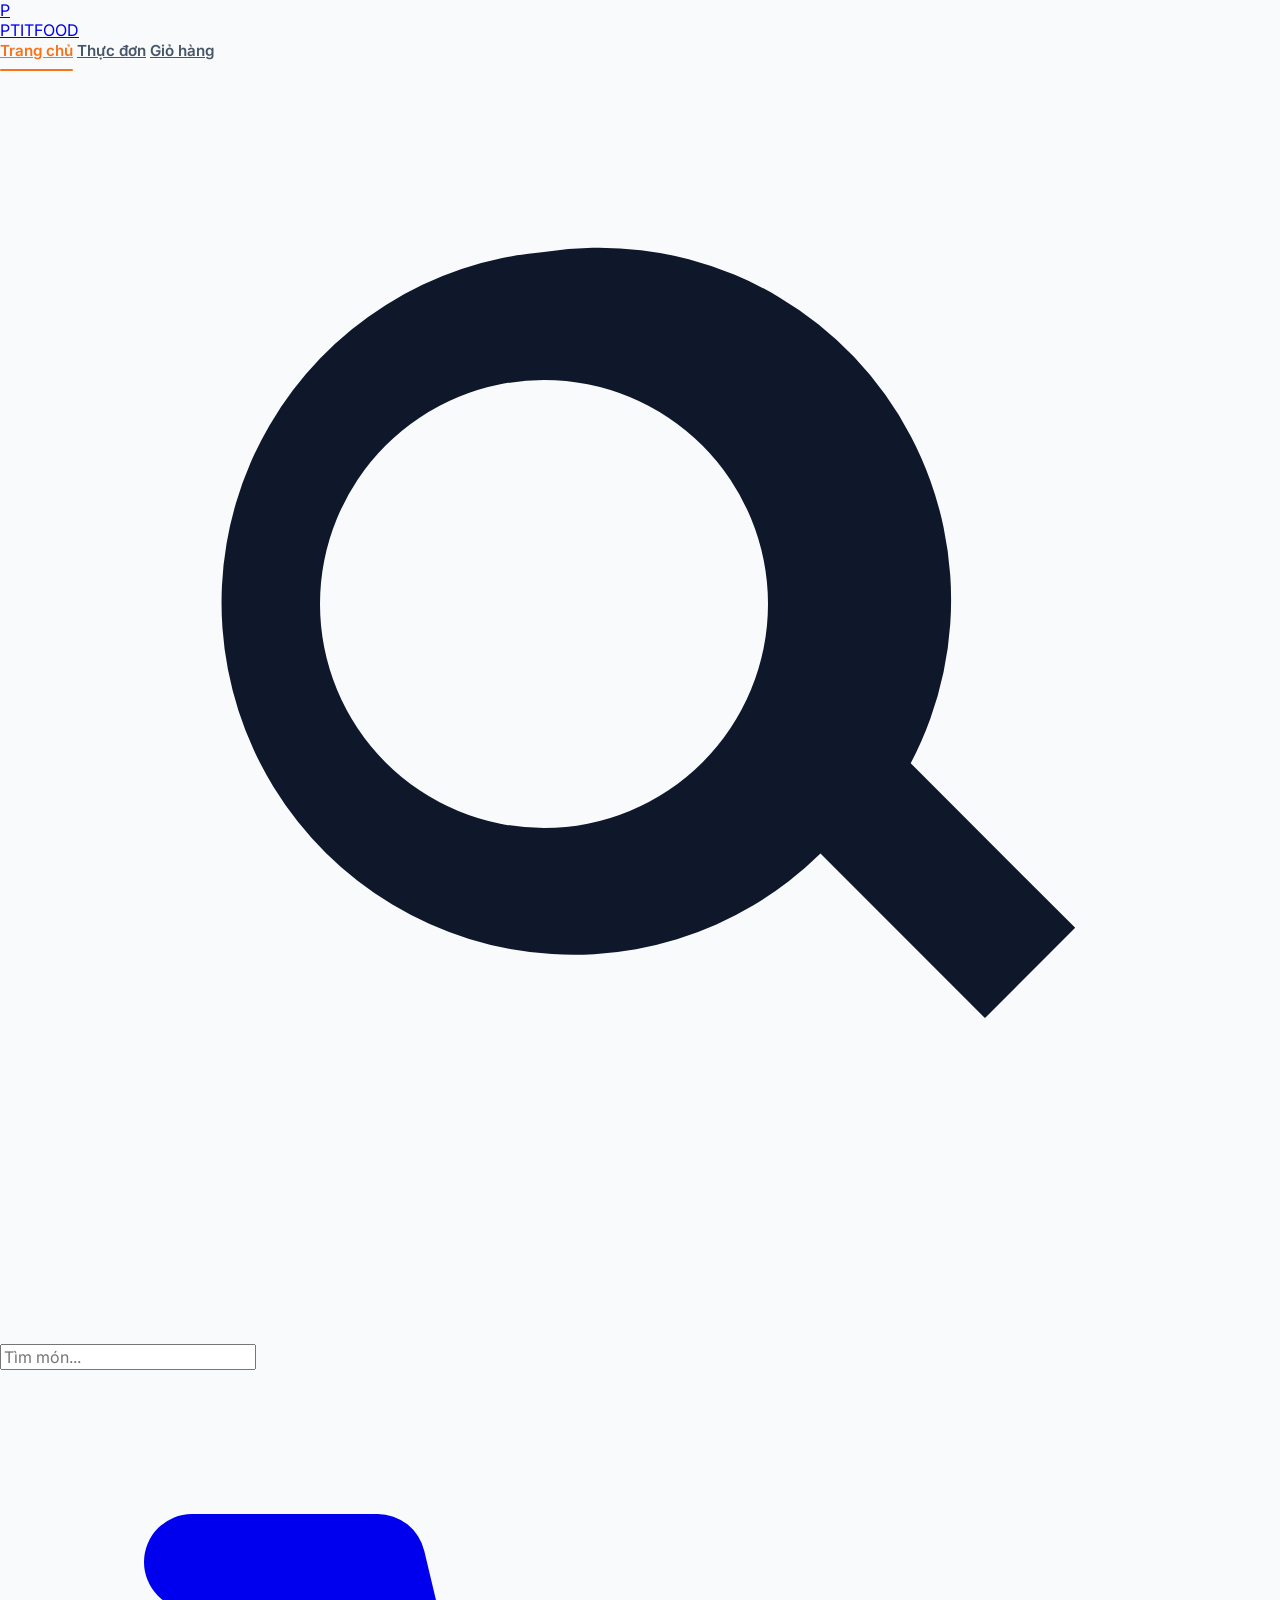
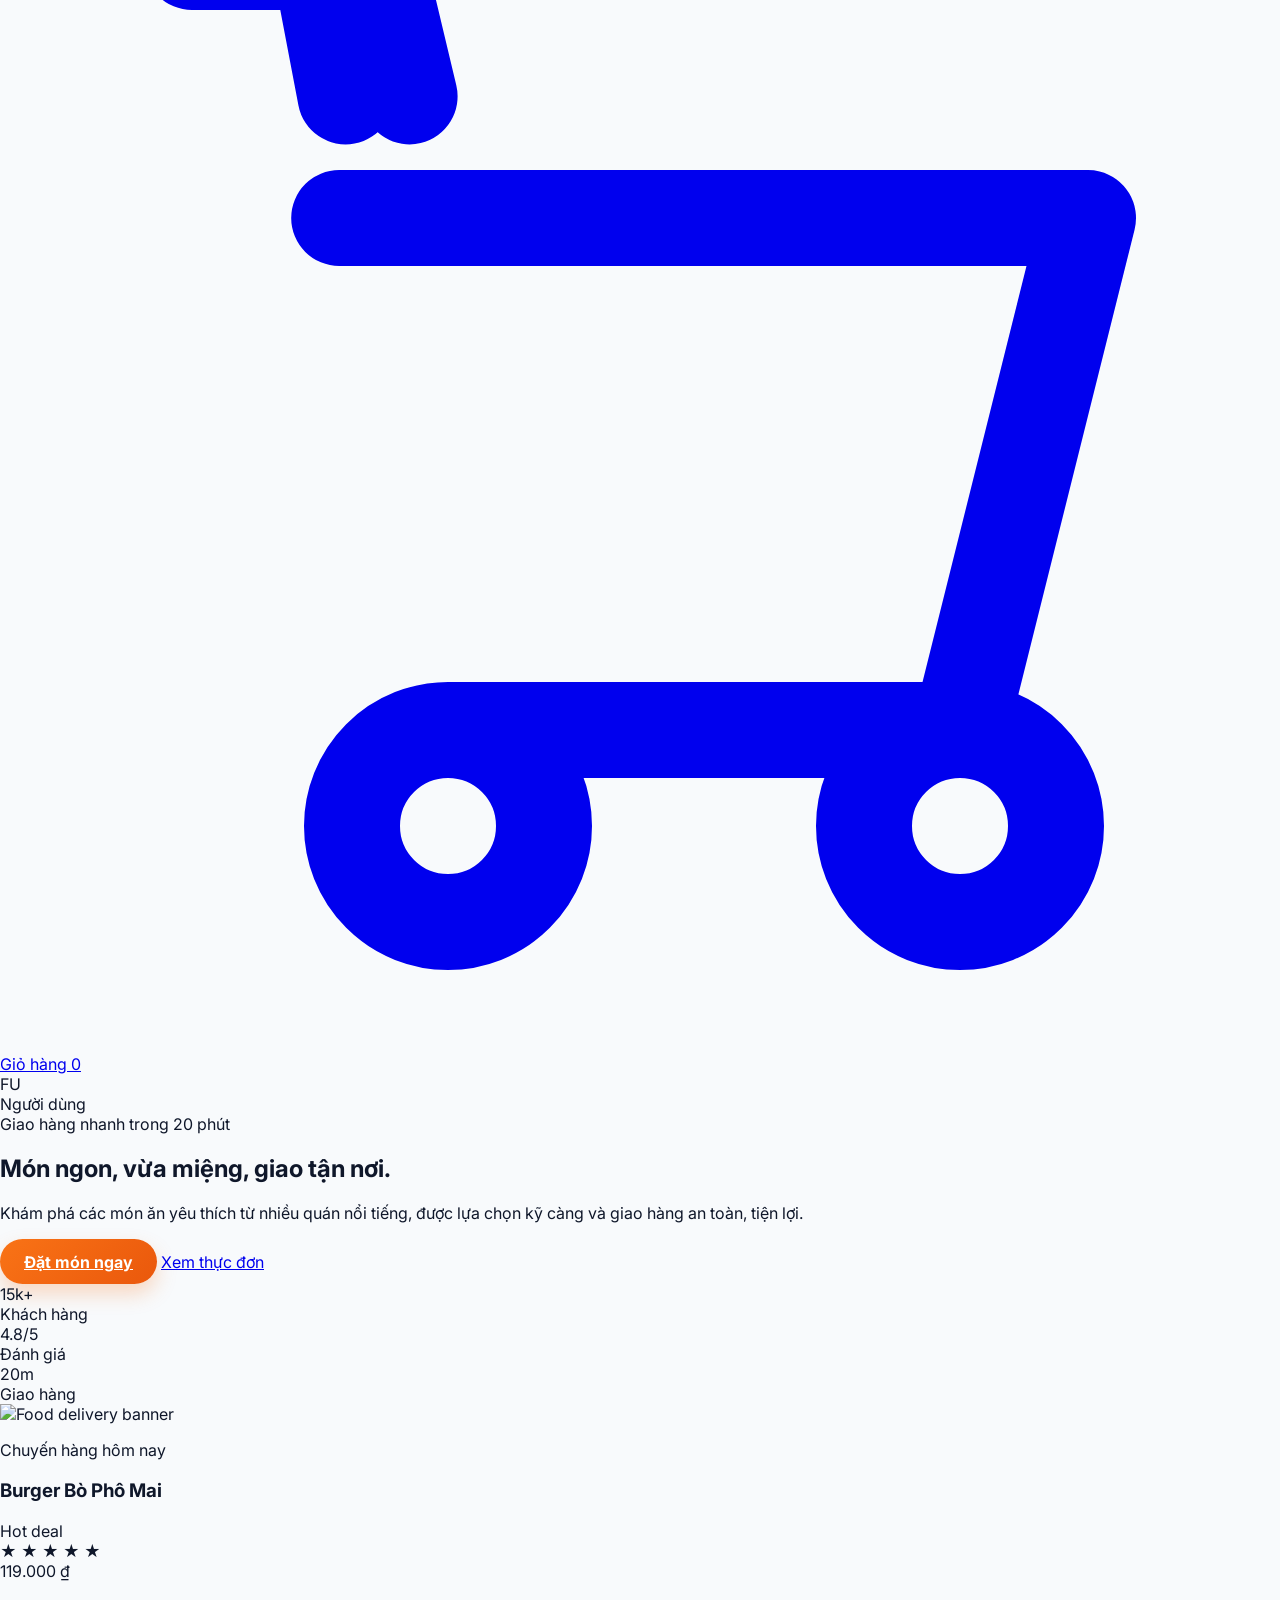
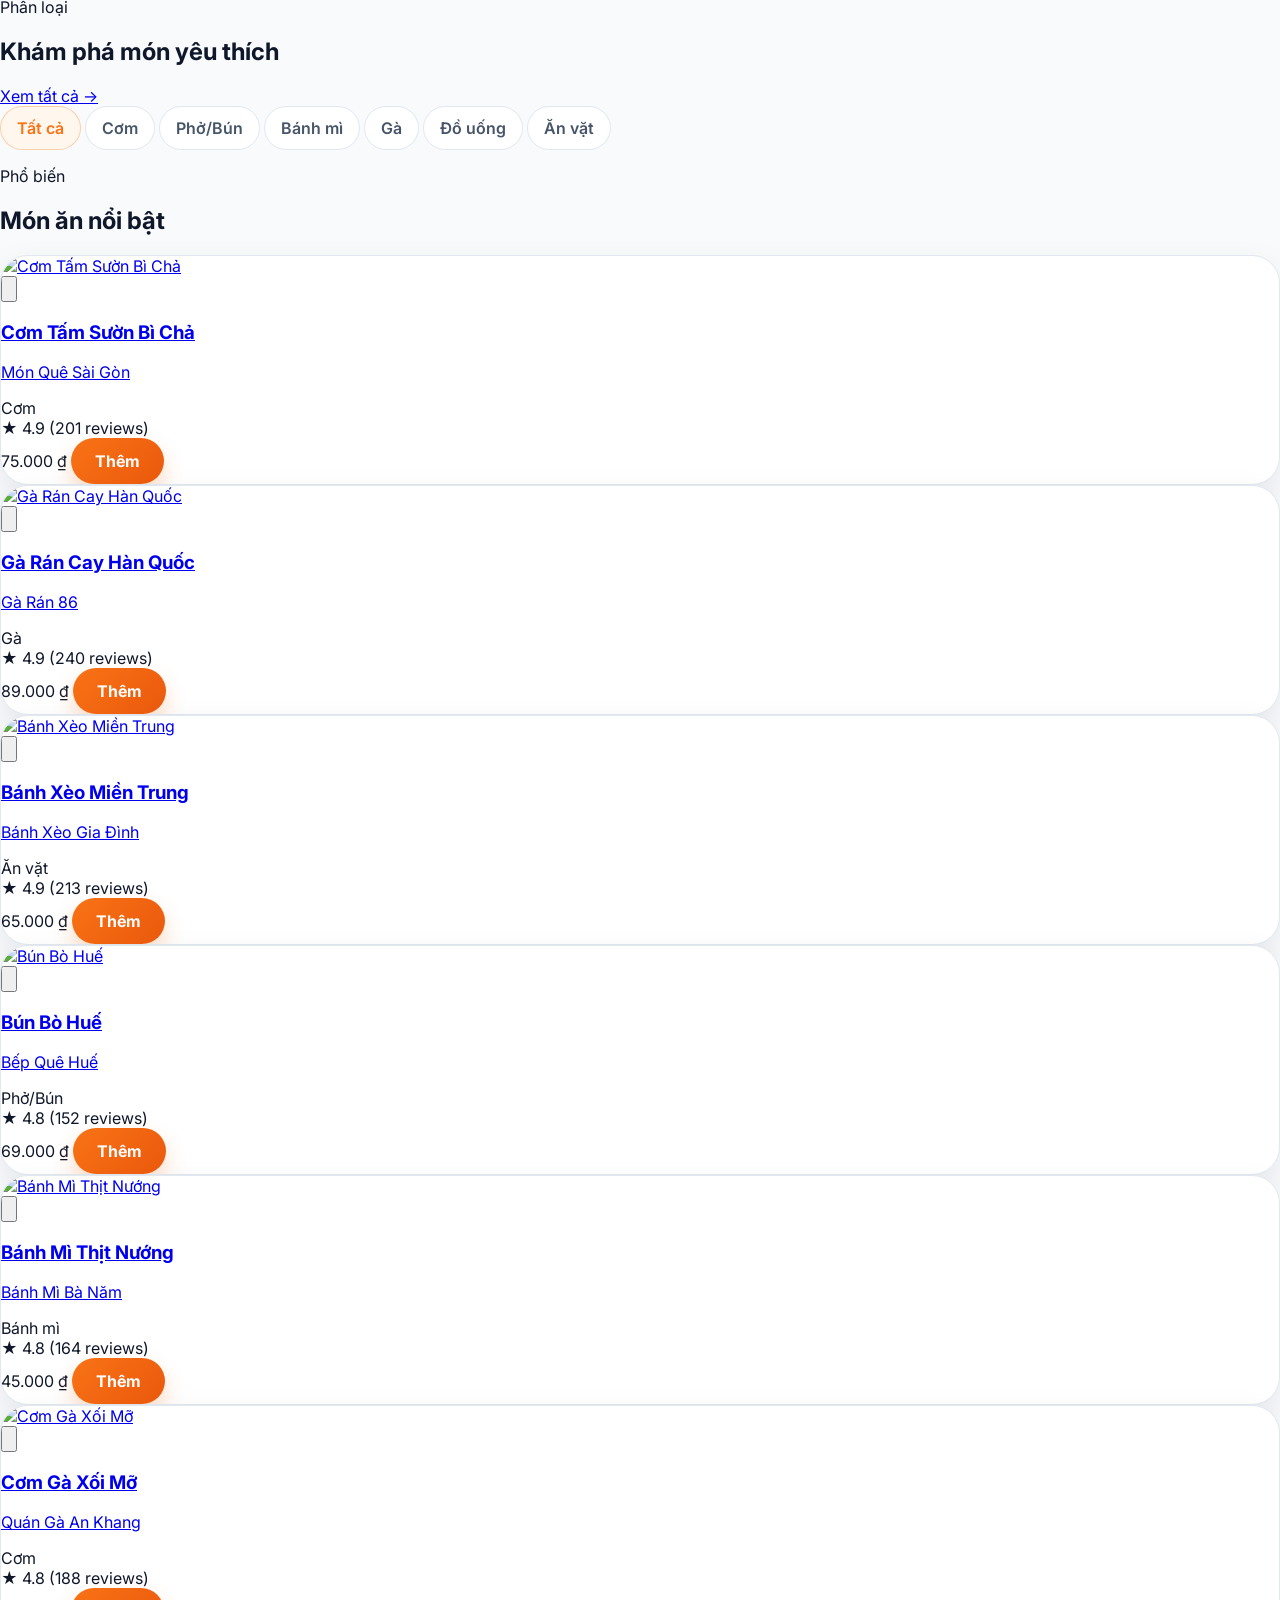
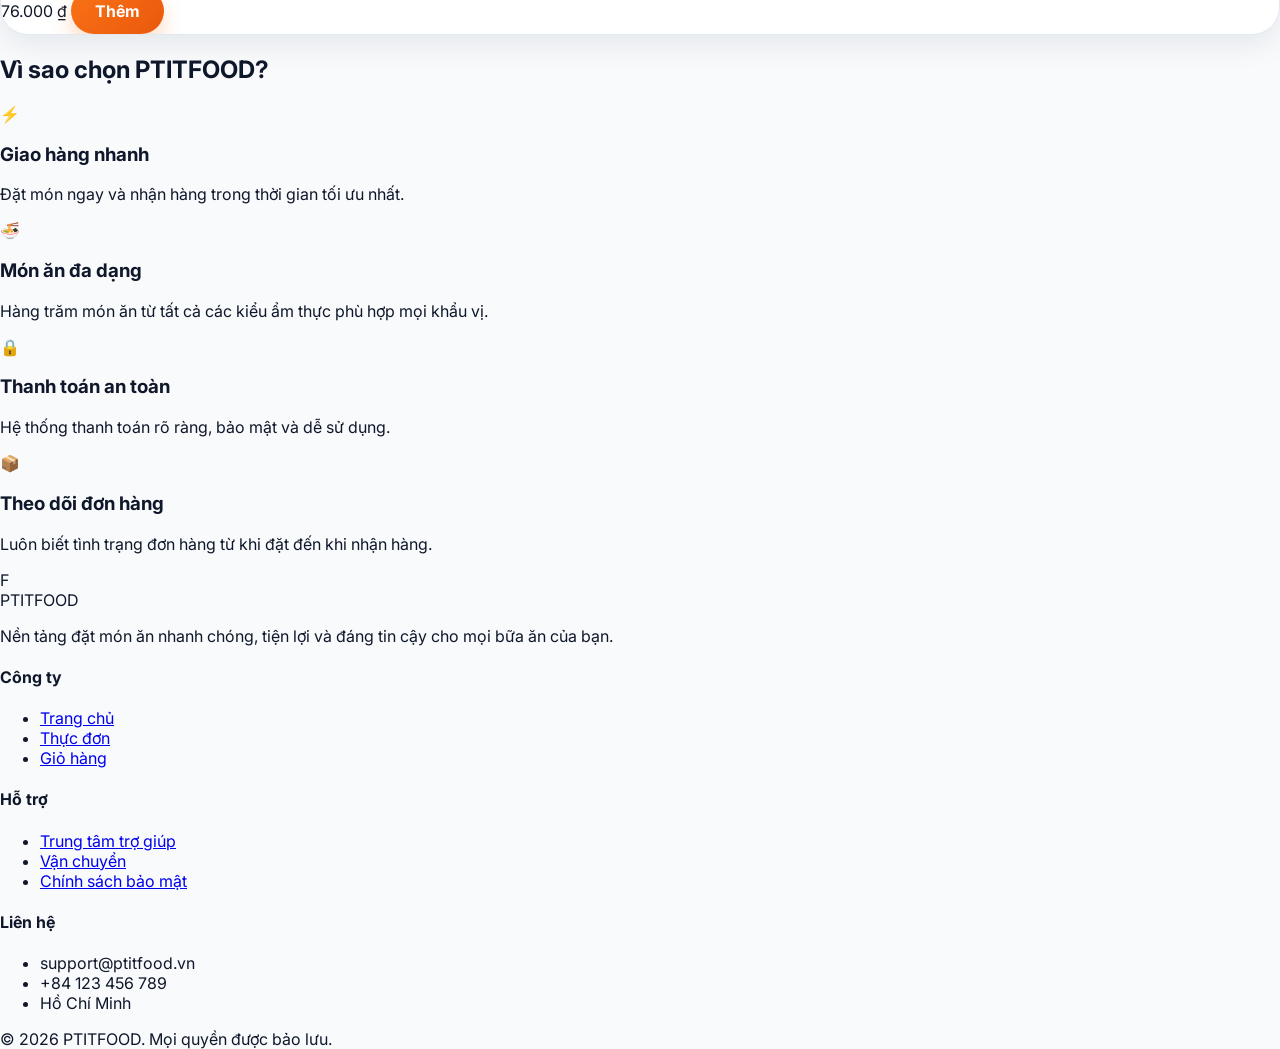
==== index.html @ 783faf96 "first commit" ====
<!DOCTYPE html>
<html lang="vi">

<head>
    <meta charset="UTF-8" />
    <meta name="viewport" content="width=device-width, initial-scale=1.0" />
    <title>PTITFOOD | Trang chủ</title>
    <script src="https://cdn.tailwindcss.com"></script>
    <script>
        tailwind.config = {
            theme: {
                extend: {
                    colors: {
                        primary: '#f97316',
                        '.primary': '#f97316'
                    },
                    boxShadow: {
                        soft: '0 10px 30px rgba(15, 23, 42, 0.08)'
                    }
                }
            }
        };
    </script>
    <link rel="preconnect" href="https://fonts.googleapis.com" />
    <link rel="preconnect" href="https://fonts.gstatic.com" crossorigin />
    <link href="https://fonts.googleapis.com/css2?family=Inter:wght@400;500;600;700;800&display=swap"
        rel="stylesheet" />
    <link rel="stylesheet" href="css/style.css" />
</head>

<body class="bg-slate-50 text-slate-800">
    <header class="sticky top-0 z-40 border-b border-slate-200/80 bg-white/90 backdrop-blur-xl">
        <div class="mx-auto flex max-w-7xl items-center justify-between gap-4 px-4 py-4 sm:px-6 lg:px-8">
            <a href="index.html" class="flex items-center gap-3">
                <div
                    class="flex h-10 w-10 items-center justify-center rounded-2xl bg-gradient-to-br from-orange-500 to-red-500 text-lg font-bold text-white shadow-soft">
                    P</div>
                <div>
                    <div class="text-xl font-extrabold tracking-tight text-slate-900">PTITFOOD</div>
                </div>
            </a>

            <nav class="hidden items-center gap-6 md:flex">
                <a href="index.html" class="nav-link active" data-nav="home">Trang chủ</a>
                <a href="products.html" class="nav-link" data-nav="products">Thực đơn</a>
                <a href="cart.html" class="nav-link" data-nav="cart">Giỏ hàng</a>
            </nav>

            <div class="flex items-center gap-3">
                <form id="headerSearchForm"
                    class="hidden items-center gap-2 rounded-full border border-slate-200 bg-slate-50 px-3 py-2 md:flex">
                    <svg xmlns="http://www.w3.org/2000/svg" class="h-4 w-4 text-slate-400" viewBox="0 0 20 20"
                        fill="currentColor">
                        <path fill-rule="evenodd"
                            d="M8.5 3a5.5 5.5 0 104.32 9.4l2.57 2.57 1.41-1.41-2.57-2.57A5.5 5.5 0 008.5 3zm0 2a3.5 3.5 0 110 7 3.5 3.5 0 010-7z"
                            clip-rule="evenodd" />
                    </svg>
                    <input type="text" placeholder="Tìm món..."
                        class="w-32 bg-transparent text-sm text-slate-700 outline-none placeholder:text-slate-400"
                        aria-label="Tìm món ăn" />
                </form>

                <a href="cart.html"
                    class="relative inline-flex items-center gap-2 rounded-full bg-slate-900 px-3 py-2 text-sm font-medium text-white transition hover:bg-slate-800">
                    <svg xmlns="http://www.w3.org/2000/svg" class="h-4 w-4" viewBox="0 0 20 20" fill="currentColor">
                        <path
                            d="M3 3h2l.4 2.1M7 15h8l2-8H5.3M7 15a1.5 1.5 0 110 3 1.5 1.5 0 010-3zm8 0a1.5 1.5 0 110 3 1.5 1.5 0 010-3zM6.4 5.1L5.9 3H3"
                            stroke="currentColor" stroke-width="1.5" stroke-linecap="round" stroke-linejoin="round"
                            fill="none" />
                    </svg>
                    <span>Giỏ hàng</span>
                    <span data-cart-count
                        class="hidden min-h-5 min-w-5 rounded-full bg-orange-500 px-1 text-center text-xs font-semibold text-white">0</span>
                </a>

                <div class="flex items-center gap-2 rounded-full border border-slate-200 bg-slate-50 px-2 py-1.5">
                    <div
                        class="flex h-9 w-9 items-center justify-center rounded-full bg-gradient-to-br from-slate-200 to-slate-300 text-sm font-bold text-slate-700">
                        FU</div>
                    <span class="hidden text-sm font-medium text-slate-700 sm:inline">Người dùng</span>
                </div>
            </div>
        </div>
    </header>

    <main>
        <section class="mx-auto max-w-7xl px-4 py-8 sm:px-6 lg:px-8 lg:py-12">
            <div class="grid items-center gap-8 lg:grid-cols-[1.1fr_0.9fr]">
                <div class="space-y-6">
                    <div
                        class="inline-flex items-center gap-2 rounded-full bg-orange-50 px-3 py-1.5 text-sm font-medium text-orange-600">
                        <span class="h-2 w-2 rounded-full bg-orange-500"></span>
                        Giao hàng nhanh trong 20 phút
                    </div>
                    <div>
                        <h1
                            class="max-w-xl text-4xl font-extrabold tracking-tight text-slate-900 sm:text-5xl lg:text-6xl">
                            Món ngon, <span class="text-orange-500">vừa miệng</span>, giao tận nơi.
                        </h1>
                    </div>
                    <p class="max-w-lg text-lg text-slate-600">
                        Khám phá các món ăn yêu thích từ nhiều quán nổi tiếng, được lựa chọn kỹ càng và giao hàng an
                        toàn, tiện lợi.
                    </p>
                    <div class="flex flex-wrap items-center gap-4">
                        <a href="products.html" class="primary-button">Đặt món ngay</a>
                        <a href="products.html"
                            class="inline-flex items-center gap-2 rounded-full border border-slate-200 bg-white px-6 py-3 text-sm font-semibold text-slate-700 shadow-sm transition hover:border-slate-300 hover:bg-slate-50">
                            Xem thực đơn
                        </a>
                    </div>
                    <div class="flex flex-wrap items-center gap-8 pt-2 text-sm text-slate-500">
                        <div>
                            <div class="text-2xl font-bold text-slate-900">15k+</div>
                            <div>Khách hàng</div>
                        </div>
                        <div>
                            <div class="text-2xl font-bold text-slate-900">4.8/5</div>
                            <div>Đánh giá</div>
                        </div>
                        <div>
                            <div class="text-2xl font-bold text-slate-900">20m</div>
                            <div>Giao hàng</div>
                        </div>
                    </div>
                </div>

                <div class="relative">
                    <div class="absolute -left-6 top-10 h-32 w-32 rounded-full bg-orange-200 blur-3xl"></div>
                    <div class="absolute -right-8 bottom-5 h-32 w-32 rounded-full bg-amber-200 blur-3xl"></div>
                    <div
                        class="relative overflow-hidden rounded-[32px] border border-slate-200 bg-white p-4 shadow-soft">
                        <img src="https://images.unsplash.com/photo-1544025162-d76694265947?auto=format&fit=crop&w=1200&q=80"
                            alt="Food delivery banner" class="h-[520px] w-full rounded-[28px] object-cover" />
                        <div
                            class="absolute bottom-10 left-10 right-10 rounded-3xl bg-white/95 p-4 shadow-xl backdrop-blur-sm">
                            <div class="flex items-center justify-between gap-3">
                                <div>
                                    <p class="text-sm text-slate-500">Chuyến hàng hôm nay</p>
                                    <h3 class="text-xl font-bold text-slate-900">Burger Bò Phô Mai</h3>
                                </div>
                                <span
                                    class="rounded-full bg-orange-100 px-2 py-1 text-xs font-semibold text-orange-600">Hot
                                    deal</span>
                            </div>
                            <div class="mt-3 flex items-center justify-between">
                                <div class="flex items-center gap-1 text-yellow-400">★ ★ ★ ★ ★</div>
                                <span class="text-lg font-bold text-slate-900">119.000 ₫</span>
                            </div>
                        </div>
                    </div>
                </div>
            </div>
        </section>

        <section class="mx-auto max-w-7xl px-4 py-8 sm:px-6 lg:px-8">
            <div class="mb-6 flex items-center justify-between gap-4">
                <div>
                    <p class="text-sm font-medium uppercase tracking-[0.2em] text-orange-500">Phân loại</p>
                    <h2 class="mt-2 text-3xl font-bold text-slate-900">Khám phá món yêu thích</h2>
                </div>
                <a href="products.html" class="text-sm font-semibold text-orange-600">Xem tất cả →</a>
            </div>
            <div id="categoryTabs" class="flex flex-wrap gap-3"></div>
        </section>

        <section class="mx-auto max-w-7xl px-4 py-8 sm:px-6 lg:px-8">
            <div class="mb-6 flex items-center justify-between gap-4">
                <div>
                    <p class="text-sm font-medium uppercase tracking-[0.2em] text-orange-500">Phổ biến</p>
                    <h2 class="mt-2 text-3xl font-bold text-slate-900">Món ăn nổi bật</h2>
                </div>
            </div>
            <div id="featuredProducts" class="grid gap-6 sm:grid-cols-2 xl:grid-cols-3"></div>
        </section>

        <section class="mx-auto max-w-7xl px-4 py-12 sm:px-6 lg:px-8">
            <h2 class="mb-8 text-center text-3xl font-bold text-slate-900">Vì sao chọn PTITFOOD?</h2>
            <div class="grid gap-6 md:grid-cols-2 xl:grid-cols-4">
                <div class="rounded-3xl bg-white p-6 shadow-soft">
                    <div class="mb-4 flex h-12 w-12 items-center justify-center rounded-2xl bg-orange-50 text-2xl">⚡
                    </div>
                    <h3 class="text-xl font-semibold text-slate-900">Giao hàng nhanh</h3>
                    <p class="mt-3 text-slate-600">Đặt món ngay và nhận hàng trong thời gian tối ưu nhất.</p>
                </div>
                <div class="rounded-3xl bg-white p-6 shadow-soft">
                    <div class="mb-4 flex h-12 w-12 items-center justify-center rounded-2xl bg-orange-50 text-2xl">🍜
                    </div>
                    <h3 class="text-xl font-semibold text-slate-900">Món ăn đa dạng</h3>
                    <p class="mt-3 text-slate-600">Hàng trăm món ăn từ tất cả các kiểu ẩm thực phù hợp mọi khẩu vị.</p>
                </div>
                <div class="rounded-3xl bg-white p-6 shadow-soft">
                    <div class="mb-4 flex h-12 w-12 items-center justify-center rounded-2xl bg-orange-50 text-2xl">🔒
                    </div>
                    <h3 class="text-xl font-semibold text-slate-900">Thanh toán an toàn</h3>
                    <p class="mt-3 text-slate-600">Hệ thống thanh toán rõ ràng, bảo mật và dễ sử dụng.</p>
                </div>
                <div class="rounded-3xl bg-white p-6 shadow-soft">
                    <div class="mb-4 flex h-12 w-12 items-center justify-center rounded-2xl bg-orange-50 text-2xl">📦
                    </div>
                    <h3 class="text-xl font-semibold text-slate-900">Theo dõi đơn hàng</h3>
                    <p class="mt-3 text-slate-600">Luôn biết tình trạng đơn hàng từ khi đặt đến khi nhận hàng.</p>
                </div>
            </div>
        </section>
    </main>

    <footer class="bg-slate-900 text-slate-300">
        <div class="mx-auto grid max-w-7xl gap-10 px-4 py-12 sm:px-6 lg:grid-cols-4 lg:px-8">
            <div>
                <div class="mb-4 flex items-center gap-3">
                    <div
                        class="flex h-10 w-10 items-center justify-center rounded-2xl bg-gradient-to-br from-orange-500 to-red-500 font-bold text-white">
                        F</div>
                    <div class="text-xl font-extrabold text-white">PTITFOOD</div>
                </div>
                <p class="text-sm leading-6 text-slate-400">
                    Nền tảng đặt món ăn nhanh chóng, tiện lợi và đáng tin cậy cho mọi bữa ăn của bạn.
                </p>
            </div>
            <div>
                <h4 class="mb-4 text-lg font-semibold text-white">Công ty</h4>
                <ul class="space-y-2 text-sm">
                    <li><a href="index.html" class="hover:text-white">Trang chủ</a></li>
                    <li><a href="products.html" class="hover:text-white">Thực đơn</a></li>
                    <li><a href="cart.html" class="hover:text-white">Giỏ hàng</a></li>
                </ul>
            </div>
            <div>
                <h4 class="mb-4 text-lg font-semibold text-white">Hỗ trợ</h4>
                <ul class="space-y-2 text-sm">
                    <li><a href="#" class="hover:text-white">Trung tâm trợ giúp</a></li>
                    <li><a href="#" class="hover:text-white">Vận chuyển</a></li>
                    <li><a href="#" class="hover:text-white">Chính sách bảo mật</a></li>
                </ul>
            </div>
            <div>
                <h4 class="mb-4 text-lg font-semibold text-white">Liên hệ</h4>
                <ul class="space-y-2 text-sm">
                    <li>support@ptitfood.vn</li>
                    <li>+84 123 456 789</li>
                    <li>Hồ Chí Minh</li>
                </ul>
            </div>
        </div>
        <div class="border-t border-slate-800 py-4 text-center text-sm text-slate-400">
            © 2026 PTITFOOD. Mọi quyền được bảo lưu.
        </div>
    </footer>

    <script type="module" src="js/home.js"></script>
</body>

</html>
---- css/style.css ----
:root {
    --bg: #f8fafc;
    --card: #ffffff;
    --text: #0f172a;
    --muted: #64748b;
    --border: #e2e8f0;
    --primary: #f97316;
    --primary-dark: #ea580c;
    --success: #16a34a;
    --error: #ef4444;
    --shadow-soft: 0 10px 30px rgba(15, 23, 42, 0.08);
}

* {
    box-sizing: border-box;
}

html {
    scroll-behavior: smooth;
}

body {
    margin: 0;
    font-family: 'Inter', sans-serif;
    background: var(--bg);
    color: var(--text);
}

img {
    max-width: 100%;
    display: block;
}

button,
input,
textarea,
select {
    font: inherit;
}

button {
    cursor: pointer;
}

.nav-link {
    position: relative;
    font-size: 0.95rem;
    font-weight: 600;
    color: #475569;
    transition: color 0.2s ease;
}

.nav-link:hover,
.nav-link.active {
    color: var(--primary);
}

.nav-link.active::after {
    content: '';
    position: absolute;
    left: 0;
    right: 0;
    bottom: -0.7rem;
    height: 2px;
    border-radius: 999px;
    background: var(--primary);
}

.primary-button {
    display: inline-flex;
    align-items: center;
    justify-content: center;
    gap: 0.5rem;
    border: none;
    border-radius: 999px;
    background: linear-gradient(135deg, var(--primary) 0%, var(--primary-dark) 100%);
    color: #fff;
    font-weight: 700;
    padding: 0.8rem 1.5rem;
    box-shadow: 0 10px 20px rgba(249, 115, 22, 0.25);
    transition: transform 0.2s ease, box-shadow 0.2s ease;
}

.primary-button:hover {
    transform: translateY(-1px);
    box-shadow: 0 14px 24px rgba(249, 115, 22, 0.3);
}

.food-card {
    overflow: hidden;
    border-radius: 1.75rem;
    border: 1px solid var(--border);
    background: var(--card);
    box-shadow: var(--shadow-soft);
    transition: transform 0.2s ease, box-shadow 0.2s ease;
}

.food-card:hover {
    transform: translateY(-4px);
    box-shadow: 0 18px 30px rgba(15, 23, 42, 0.08);
}

.category-tab {
    border: 1px solid var(--border);
    border-radius: 999px;
    background: #fff;
    color: #475569;
    padding: 0.7rem 1rem;
    font-weight: 600;
    transition: all 0.2s ease;
}

.category-tab:hover,
.category-tab.active {
    border-color: rgba(249, 115, 22, 0.3);
    background: #fff7ed;
    color: var(--primary);
}

.quantity-button {
    display: inline-flex;
    height: 2rem;
    width: 2rem;
    align-items: center;
    justify-content: center;
    border-radius: 999px;
    border: 1px solid var(--border);
    background: #fff;
    color: var(--text);
    transition: background 0.2s ease;
}

.quantity-button:hover {
    background: #f8fafc;
}

.star-button {
    border: none;
    background: transparent;
    font-size: 2rem;
    color: #cbd5e1;
    transition: color 0.2s ease, transform 0.2s ease;
}

.star-button.active,
.star-button:hover,
.star-button:hover~.star-button {
    color: #fbbf24;
}

.toast-container {
    position: fixed;
    right: 1.25rem;
    bottom: 1.25rem;
    z-index: 100;
    display: flex;
    flex-direction: column;
    gap: 0.75rem;
}

.toast {
    min-width: 280px;
    max-width: 360px;
    border-radius: 1rem;
    background: rgba(15, 23, 42, 0.96);
    color: white;
    padding: 0.9rem 1rem;
    box-shadow: 0 18px 28px rgba(15, 23, 42, 0.16);
    transform: translateY(12px);
    opacity: 0;
    transition: opacity 0.25s ease, transform 0.25s ease;
}

.toast.success {
    background: rgba(22, 163, 74, 0.96);
}

.toast.error {
    background: rgba(239, 68, 68, 0.96);
}

.toast.show {
    opacity: 1;
    transform: translateY(0);
}

.toast-icon {
    display: inline-flex;
    height: 1.5rem;
    width: 1.5rem;
    align-items: center;
    justify-content: center;
    border-radius: 999px;
    background: rgba(255, 255, 255, 0.15);
    font-weight: 700;
}

.modal {
    position: fixed;
    inset: 0;
    z-index: 60;
    display: flex;
    align-items: center;
    justify-content: center;
    background: rgba(15, 23, 42, 0.45);
    padding: 1rem;
}

.modal.hidden {
    display: none;
}

.modal-content {
    width: min(100%, 500px);
}

@media (max-width: 768px) {
    .primary-button {
        width: 100%;
    }

    .toast-container {
        left: 1rem;
        right: 1rem;
    }

    .toast {
        min-width: 0;
        max-width: none;
    }
}
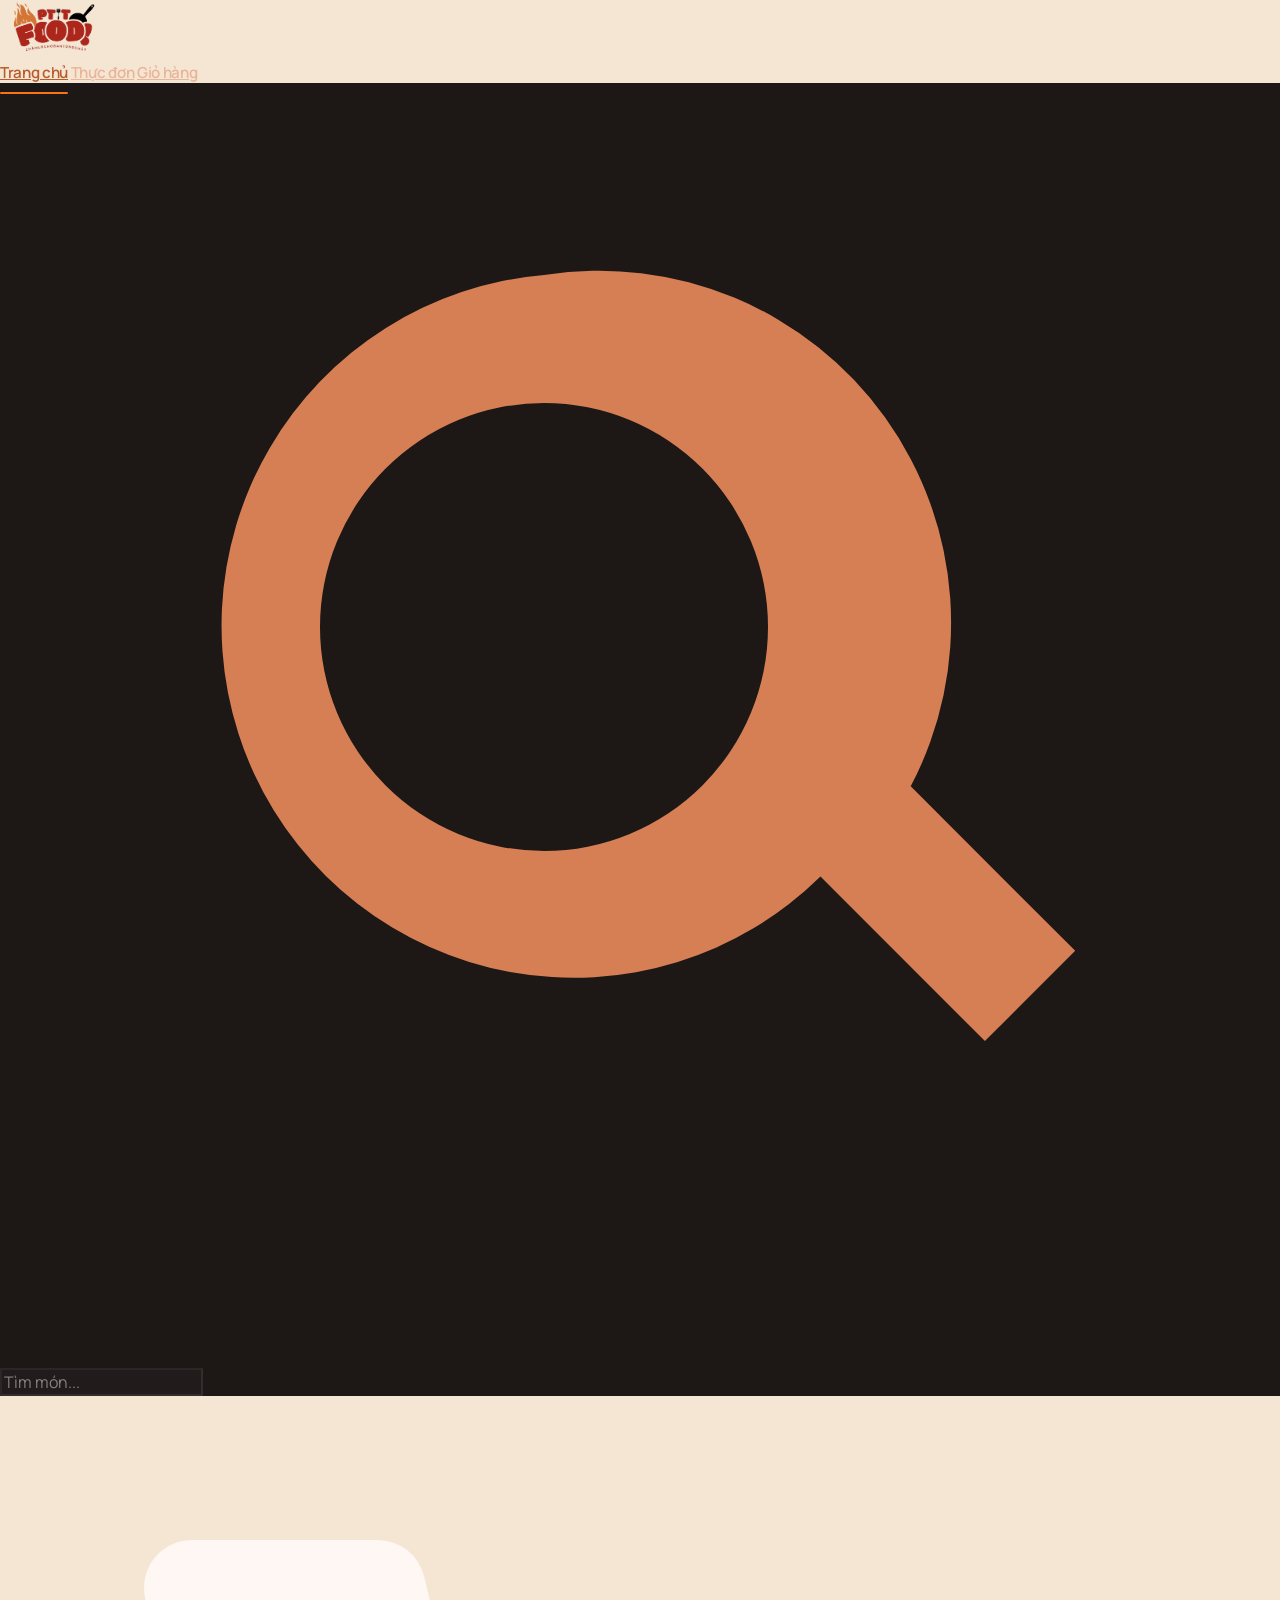
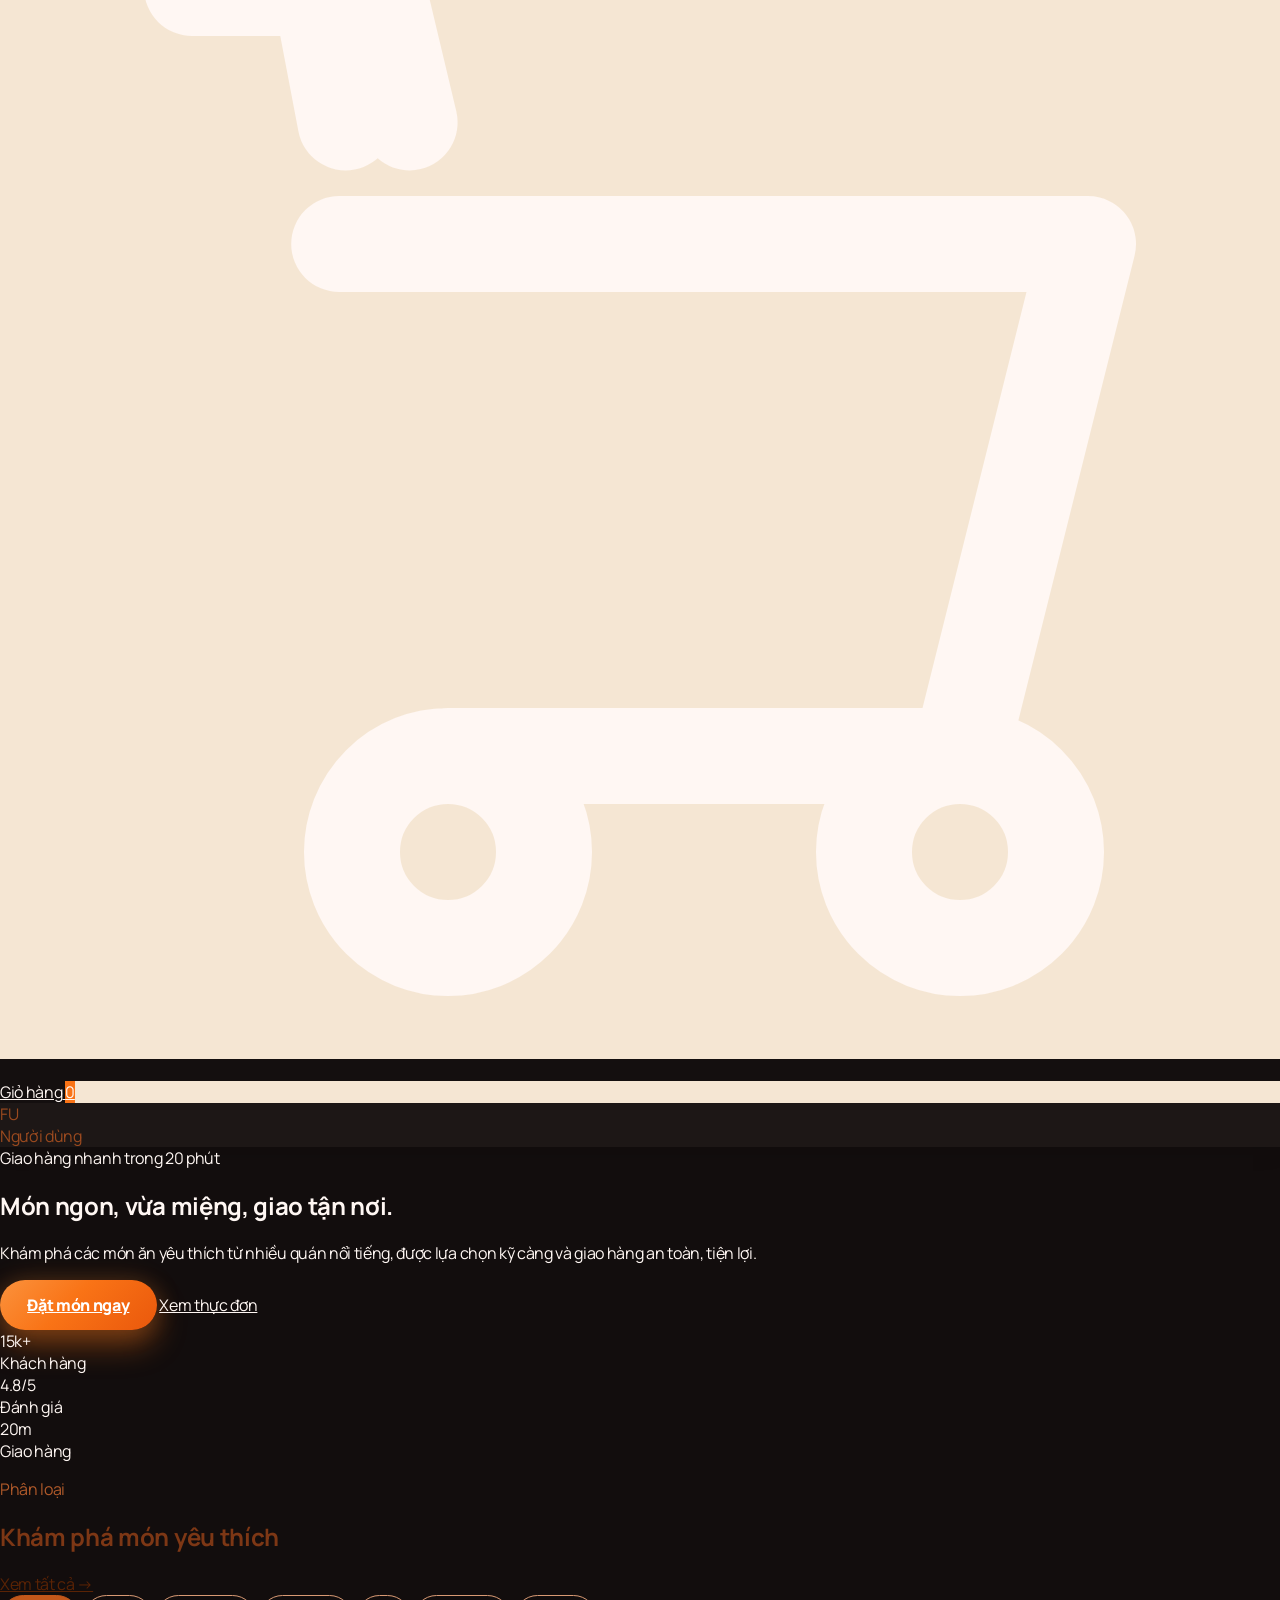
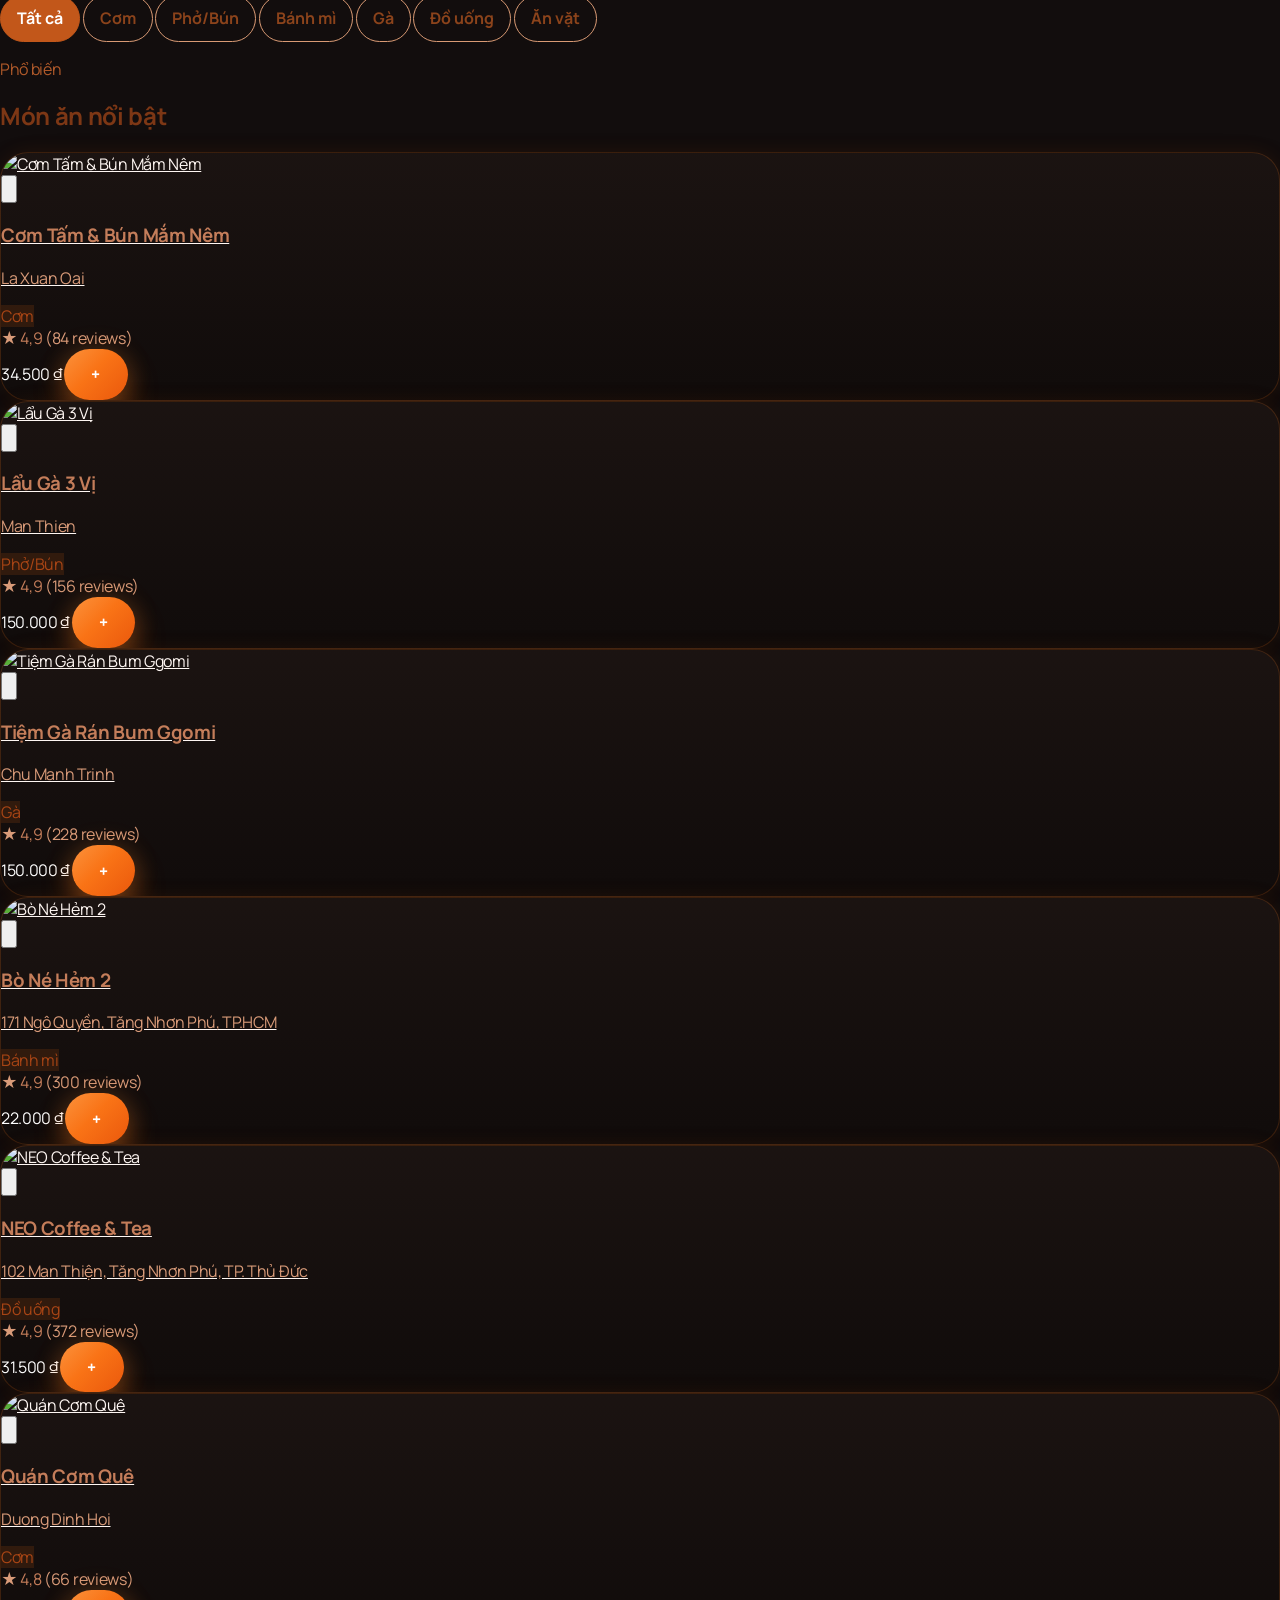
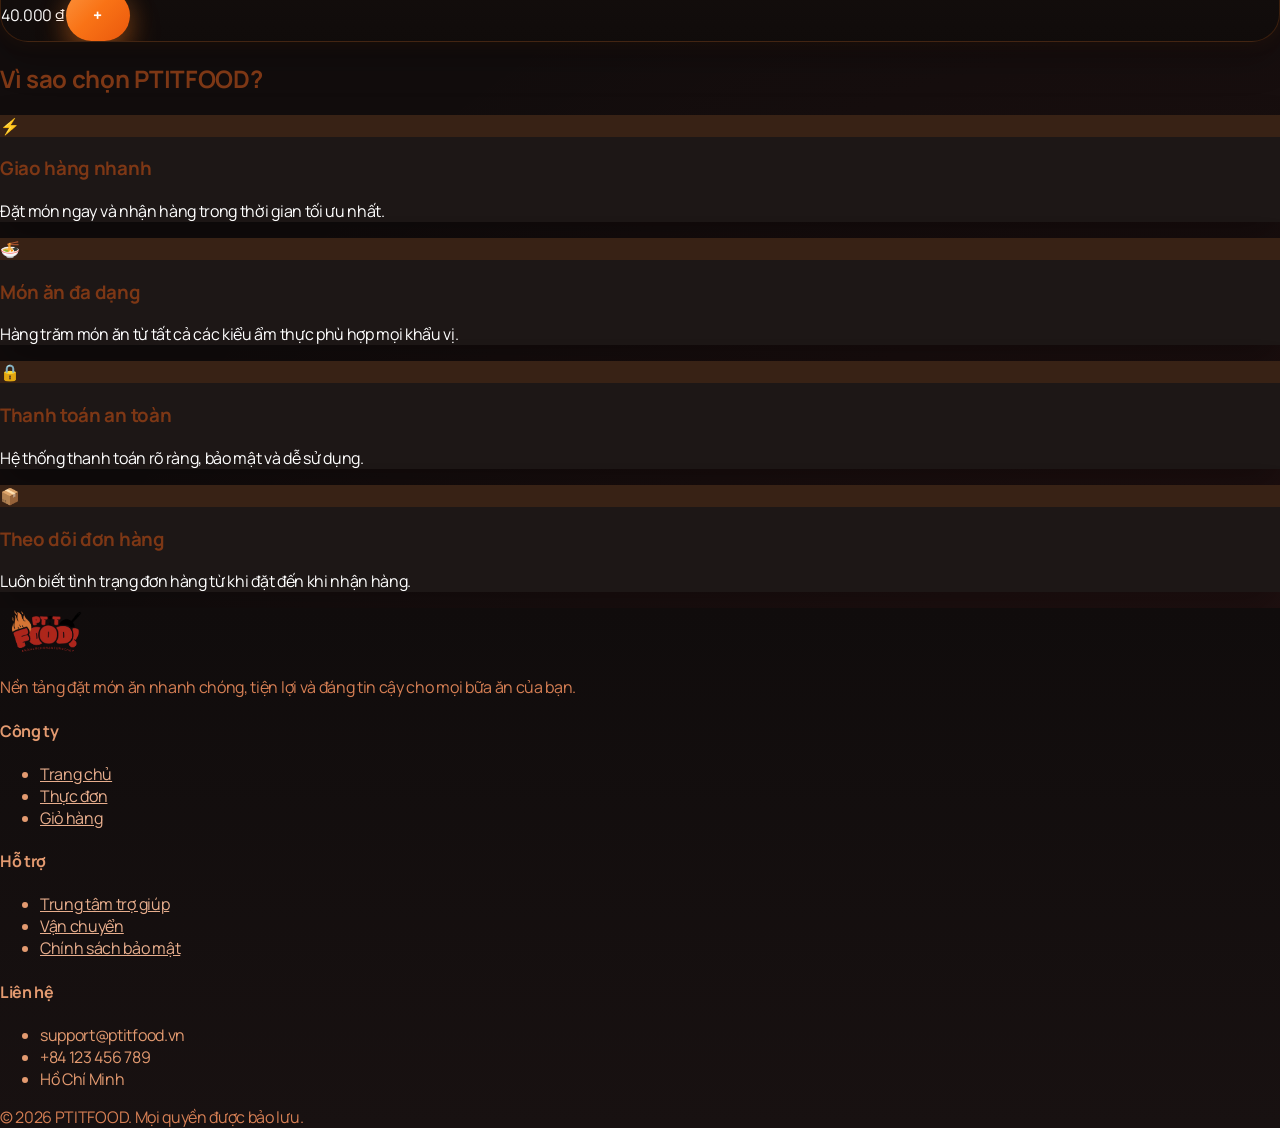
==== commit 873f7f86: "ghi gi cung duoc" ====
--- a/index.html
+++ b/index.html
@@ -32,12 +32,7 @@
     <header class="sticky top-0 z-40 border-b border-slate-200/80 bg-white/90 backdrop-blur-xl">
         <div class="mx-auto flex max-w-7xl items-center justify-between gap-4 px-4 py-4 sm:px-6 lg:px-8">
             <a href="index.html" class="flex items-center gap-3">
-                <div
-                    class="flex h-10 w-10 items-center justify-center rounded-2xl bg-gradient-to-br from-orange-500 to-red-500 text-lg font-bold text-white shadow-soft">
-                    P</div>
-                <div>
-                    <div class="text-xl font-extrabold tracking-tight text-slate-900">PTITFOOD</div>
-                </div>
+                <img src="ptit.png" alt="PTITFOOD" class="brand-logo" />
             </a>
 
             <nav class="hidden items-center gap-6 md:flex">
@@ -85,68 +80,51 @@
 
     <main>
         <section class="mx-auto max-w-7xl px-4 py-8 sm:px-6 lg:px-8 lg:py-12">
-            <div class="grid items-center gap-8 lg:grid-cols-[1.1fr_0.9fr]">
-                <div class="space-y-6">
-                    <div
-                        class="inline-flex items-center gap-2 rounded-full bg-orange-50 px-3 py-1.5 text-sm font-medium text-orange-600">
-                        <span class="h-2 w-2 rounded-full bg-orange-500"></span>
-                        Giao hàng nhanh trong 20 phút
-                    </div>
-                    <div>
-                        <h1
-                            class="max-w-xl text-4xl font-extrabold tracking-tight text-slate-900 sm:text-5xl lg:text-6xl">
-                            Món ngon, <span class="text-orange-500">vừa miệng</span>, giao tận nơi.
-                        </h1>
-                    </div>
-                    <p class="max-w-lg text-lg text-slate-600">
-                        Khám phá các món ăn yêu thích từ nhiều quán nổi tiếng, được lựa chọn kỹ càng và giao hàng an
-                        toàn, tiện lợi.
-                    </p>
-                    <div class="flex flex-wrap items-center gap-4">
-                        <a href="products.html" class="primary-button">Đặt món ngay</a>
-                        <a href="products.html"
-                            class="inline-flex items-center gap-2 rounded-full border border-slate-200 bg-white px-6 py-3 text-sm font-semibold text-slate-700 shadow-sm transition hover:border-slate-300 hover:bg-slate-50">
-                            Xem thực đơn
-                        </a>
-                    </div>
-                    <div class="flex flex-wrap items-center gap-8 pt-2 text-sm text-slate-500">
+            <div class="grid items-center gap-8 rounded-[32px] border border-orange-500/20 bg-gradient-to-br from-slate-950 via-slate-900 to-orange-950 p-5 shadow-[0_25px_80px_rgba(249,115,22,0.18)] sm:p-8 lg:p-10">
+                <div class="grid items-center gap-8 lg:grid-cols-[1.1fr_0.9fr]">
+                    <div class="space-y-6">
+                        <div
+                            class="inline-flex items-center gap-2 rounded-full bg-orange-500/10 px-3 py-1.5 text-sm font-bold text-orange-300 ring-1 ring-orange-400/30">
+                            <span class="h-2.5 w-2.5 rounded-full bg-orange-400"></span>
+                            Giao hàng nhanh trong 20 phút
+                        </div>
                         <div>
-                            <div class="text-2xl font-bold text-slate-900">15k+</div>
-                            <div>Khách hàng</div>
-                        </div>
-                        <div>
-                            <div class="text-2xl font-bold text-slate-900">4.8/5</div>
-                            <div>Đánh giá</div>
-                        </div>
-                        <div>
-                            <div class="text-2xl font-bold text-slate-900">20m</div>
-                            <div>Giao hàng</div>
-                        </div>
-                    </div>
-                </div>
-
-                <div class="relative">
-                    <div class="absolute -left-6 top-10 h-32 w-32 rounded-full bg-orange-200 blur-3xl"></div>
-                    <div class="absolute -right-8 bottom-5 h-32 w-32 rounded-full bg-amber-200 blur-3xl"></div>
-                    <div
-                        class="relative overflow-hidden rounded-[32px] border border-slate-200 bg-white p-4 shadow-soft">
-                        <img src="https://images.unsplash.com/photo-1544025162-d76694265947?auto=format&fit=crop&w=1200&q=80"
-                            alt="Food delivery banner" class="h-[520px] w-full rounded-[28px] object-cover" />
-                        <div
-                            class="absolute bottom-10 left-10 right-10 rounded-3xl bg-white/95 p-4 shadow-xl backdrop-blur-sm">
-                            <div class="flex items-center justify-between gap-3">
-                                <div>
-                                    <p class="text-sm text-slate-500">Chuyến hàng hôm nay</p>
-                                    <h3 class="text-xl font-bold text-slate-900">Burger Bò Phô Mai</h3>
-                                </div>
-                                <span
-                                    class="rounded-full bg-orange-100 px-2 py-1 text-xs font-semibold text-orange-600">Hot
-                                    deal</span>
+                            <h1
+                                class="max-w-xl text-4xl font-black tracking-tight text-white sm:text-5xl lg:text-6xl">
+                                Món ngon, <span class="text-orange-400">vừa miệng</span>, giao tận nơi.
+                            </h1>
+                        </div>
+                        <p class="max-w-lg text-lg font-medium text-slate-200">
+                            Khám phá các món ăn yêu thích từ nhiều quán nổi tiếng, được lựa chọn kỹ càng và giao hàng an
+                            toàn, tiện lợi.
+                        </p>
+                        <div class="flex flex-wrap items-center gap-4">
+                            <a href="products.html" class="primary-button">Đặt món ngay</a>
+                            <a href="products.html"
+                                class="inline-flex items-center gap-2 rounded-full border border-orange-400/30 bg-white/5 px-6 py-3 text-sm font-semibold text-white shadow-sm transition hover:border-orange-300 hover:bg-orange-500/10">
+                                Xem thực đơn
+                            </a>
+                        </div>
+                        <div class="flex flex-wrap items-center gap-8 pt-2 text-sm text-slate-200">
+                            <div>
+                                <div class="text-2xl font-black text-orange-300">15k+</div>
+                                <div>Khách hàng</div>
                             </div>
-                            <div class="mt-3 flex items-center justify-between">
-                                <div class="flex items-center gap-1 text-yellow-400">★ ★ ★ ★ ★</div>
-                                <span class="text-lg font-bold text-slate-900">119.000 ₫</span>
+                            <div>
+                                <div class="text-2xl font-black text-orange-300">4.8/5</div>
+                                <div>Đánh giá</div>
                             </div>
+                            <div>
+                                <div class="text-2xl font-black text-orange-300">20m</div>
+                                <div>Giao hàng</div>
+                            </div>
+                        </div>
+                    </div>
+
+                    <div class="relative">
+                        <div class="absolute -left-6 top-10 h-32 w-32 rounded-full bg-orange-500/30 blur-3xl"></div>
+                        <div class="absolute -right-8 bottom-5 h-32 w-32 rounded-full bg-amber-400/30 blur-3xl"></div>
+                        <div class="relative overflow-hidden rounded-[32px]">
                         </div>
                     </div>
                 </div>
@@ -156,10 +134,10 @@
         <section class="mx-auto max-w-7xl px-4 py-8 sm:px-6 lg:px-8">
             <div class="mb-6 flex items-center justify-between gap-4">
                 <div>
-                    <p class="text-sm font-medium uppercase tracking-[0.2em] text-orange-500">Phân loại</p>
-                    <h2 class="mt-2 text-3xl font-bold text-slate-900">Khám phá món yêu thích</h2>
-                </div>
-                <a href="products.html" class="text-sm font-semibold text-orange-600">Xem tất cả →</a>
+                    <p class="text-sm font-black uppercase tracking-[0.24em] text-orange-600" style="color: #5a2305;">Phân loại</p>
+                    <h2 class="mt-2 text-3xl font-black" style="color: #7d3715;">Khám phá món yêu thích</h2>
+                </div>
+                <a href="products.html" class="text-sm font-extrabold transition hover:text-orange-500" style="color: #5a2305;">Xem tất cả →</a>
             </div>
             <div id="categoryTabs" class="flex flex-wrap gap-3"></div>
         </section>
@@ -167,39 +145,39 @@
         <section class="mx-auto max-w-7xl px-4 py-8 sm:px-6 lg:px-8">
             <div class="mb-6 flex items-center justify-between gap-4">
                 <div>
-                    <p class="text-sm font-medium uppercase tracking-[0.2em] text-orange-500">Phổ biến</p>
-                    <h2 class="mt-2 text-3xl font-bold text-slate-900">Món ăn nổi bật</h2>
+                    <p class="text-sm font-black uppercase tracking-[0.24em] text-orange-600" style="color: #5a2305;">Phổ biến</p>
+                    <h2 class="mt-2 text-3xl font-black" style="color: #7d3715;">Món ăn nổi bật</h2>
                 </div>
             </div>
             <div id="featuredProducts" class="grid gap-6 sm:grid-cols-2 xl:grid-cols-3"></div>
         </section>
 
         <section class="mx-auto max-w-7xl px-4 py-12 sm:px-6 lg:px-8">
-            <h2 class="mb-8 text-center text-3xl font-bold text-slate-900">Vì sao chọn PTITFOOD?</h2>
+            <h2 class="mb-8 text-center text-3xl font-bold" style="color: #7d3715;">Vì sao chọn PTITFOOD?</h2>
             <div class="grid gap-6 md:grid-cols-2 xl:grid-cols-4">
                 <div class="rounded-3xl bg-white p-6 shadow-soft">
                     <div class="mb-4 flex h-12 w-12 items-center justify-center rounded-2xl bg-orange-50 text-2xl">⚡
                     </div>
-                    <h3 class="text-xl font-semibold text-slate-900">Giao hàng nhanh</h3>
-                    <p class="mt-3 text-slate-600">Đặt món ngay và nhận hàng trong thời gian tối ưu nhất.</p>
+                    <h3 class="text-xl font-semibold" style="color: #7d3715;">Giao hàng nhanh</h3>
+                    <p class="mt-3" style="color: #ffffff;">Đặt món ngay và nhận hàng trong thời gian tối ưu nhất.</p>
                 </div>
                 <div class="rounded-3xl bg-white p-6 shadow-soft">
                     <div class="mb-4 flex h-12 w-12 items-center justify-center rounded-2xl bg-orange-50 text-2xl">🍜
                     </div>
-                    <h3 class="text-xl font-semibold text-slate-900">Món ăn đa dạng</h3>
-                    <p class="mt-3 text-slate-600">Hàng trăm món ăn từ tất cả các kiểu ẩm thực phù hợp mọi khẩu vị.</p>
+                    <h3 class="text-xl font-semibold" style="color: #7d3715;">Món ăn đa dạng</h3>
+                    <p class="mt-3" style="color: #ffffff;">Hàng trăm món ăn từ tất cả các kiểu ẩm thực phù hợp mọi khẩu vị.</p>
                 </div>
                 <div class="rounded-3xl bg-white p-6 shadow-soft">
                     <div class="mb-4 flex h-12 w-12 items-center justify-center rounded-2xl bg-orange-50 text-2xl">🔒
                     </div>
-                    <h3 class="text-xl font-semibold text-slate-900">Thanh toán an toàn</h3>
-                    <p class="mt-3 text-slate-600">Hệ thống thanh toán rõ ràng, bảo mật và dễ sử dụng.</p>
+                    <h3 class="text-xl font-semibold" style="color: #7d3715;">Thanh toán an toàn</h3>
+                    <p class="mt-3" style="color: #ffffff;">Hệ thống thanh toán rõ ràng, bảo mật và dễ sử dụng.</p>
                 </div>
                 <div class="rounded-3xl bg-white p-6 shadow-soft">
                     <div class="mb-4 flex h-12 w-12 items-center justify-center rounded-2xl bg-orange-50 text-2xl">📦
                     </div>
-                    <h3 class="text-xl font-semibold text-slate-900">Theo dõi đơn hàng</h3>
-                    <p class="mt-3 text-slate-600">Luôn biết tình trạng đơn hàng từ khi đặt đến khi nhận hàng.</p>
+                    <h3 class="text-xl font-semibold" style="color: #7d3715;">Theo dõi đơn hàng</h3>
+                    <p class="mt-3" style="color: #ffffff;">Luôn biết tình trạng đơn hàng từ khi đặt đến khi nhận hàng.</p>
                 </div>
             </div>
         </section>
@@ -209,10 +187,7 @@
         <div class="mx-auto grid max-w-7xl gap-10 px-4 py-12 sm:px-6 lg:grid-cols-4 lg:px-8">
             <div>
                 <div class="mb-4 flex items-center gap-3">
-                    <div
-                        class="flex h-10 w-10 items-center justify-center rounded-2xl bg-gradient-to-br from-orange-500 to-red-500 font-bold text-white">
-                        F</div>
-                    <div class="text-xl font-extrabold text-white">PTITFOOD</div>
+                    <img src="ptit.png" alt="PTITFOOD" class="brand-logo brand-logo-footer" />
                 </div>
                 <p class="text-sm leading-6 text-slate-400">
                     Nền tảng đặt món ăn nhanh chóng, tiện lợi và đáng tin cậy cho mọi bữa ăn của bạn.
--- a/css/style.css
+++ b/css/style.css
@@ -1,14 +1,21 @@
+@import url('https://fonts.googleapis.com/css2?family=Manrope:wght@400;500;600;700;800&display=swap');
+
 :root {
-    --bg: #f8fafc;
-    --card: #ffffff;
-    --text: #0f172a;
-    --muted: #64748b;
-    --border: #e2e8f0;
+    --bg: #120d0d;
+    --bg-soft: #1b1414;
+    --card: #1d1716;
+    --card-strong: #241d1b;
+    --text: #fff7f3;
+    --muted: #f3c7a9;
+    --muted-strong: #d9895d;
+    --border: rgba(255, 255, 255, 0.08);
     --primary: #f97316;
     --primary-dark: #ea580c;
-    --success: #16a34a;
+    --primary-soft: rgba(249, 115, 22, 0.14);
+    --primary-strong: #b75d2d;
+    --success: #22c55e;
     --error: #ef4444;
-    --shadow-soft: 0 10px 30px rgba(15, 23, 42, 0.08);
+    --shadow-soft: 0 18px 38px rgba(0, 0, 0, 0.28);
 }
 
 * {
@@ -21,8 +28,12 @@
 
 body {
     margin: 0;
-    font-family: 'Inter', sans-serif;
-    background: var(--bg);
+    font-family: 'Manrope', 'Inter', sans-serif;
+    letter-spacing: -0.02em;
+    background:
+        radial-gradient(circle at top left, rgba(249, 115, 22, 0.14), transparent 25%),
+        radial-gradient(circle at bottom right, rgba(239, 68, 68, 0.10), transparent 22%),
+        var(--bg);
     color: var(--text);
 }
 
@@ -42,17 +53,111 @@
     cursor: pointer;
 }
 
+.brand-logo {
+    width: 7rem;
+    height: 3.8rem;
+    object-fit: cover;
+    object-position: center;
+    border-radius: 0.75rem;
+}
+
+.brand-logo-footer {
+    width: 6rem;
+    height: 3.25rem;
+}
+
+body header,
+body header.sticky {
+    background: #f5e6d3 !important;
+    border-color: #e0ceba !important;
+    box-shadow: 0 8px 18px rgba(0, 0, 0, 0.08);
+}
+
+body .bg-white,
+body .bg-slate-50,
+body .bg-slate-100,
+body .bg-slate-200 {
+    background-color: var(--card) !important;
+}
+
+body .bg-slate-900 {
+    background-color: #140f0f !important;
+}
+
+body .bg-slate-800 {
+    background-color: #1b1414 !important;
+}
+
+body .bg-slate-700,
+body .bg-slate-600,
+body .bg-slate-500,
+body .bg-slate-400,
+body .bg-slate-300 {
+    background-color: rgba(255, 255, 255, 0.06) !important;
+}
+
+body .text-slate-900 {
+    color: #6d2a0b !important;
+}
+
+body .text-slate-800 {
+    color: #7d3715 !important;
+}
+
+body .text-slate-700 {
+    color: #9b4a1f !important;
+}
+
+body .text-slate-600 {
+    color: #b65b2d !important;
+}
+
+body .text-slate-500 {
+    color: #c66b41 !important;
+}
+
+body .text-slate-400 {
+    color: #d67f54 !important;
+}
+
+body .text-slate-300 {
+    color: #e39a70 !important;
+}
+
+body a {
+    color: inherit;
+}
+
+body footer a {
+    color: #e8ae8d;
+}
+
+body footer a:hover {
+    color: #ffffff;
+}
+
+body .border-slate-200,
+body .border-slate-300,
+body .border-slate-100,
+body .border-slate-400 {
+    border-color: var(--border) !important;
+}
+
+body .shadow-soft {
+    box-shadow: var(--shadow-soft) !important;
+}
+
 .nav-link {
     position: relative;
     font-size: 0.95rem;
     font-weight: 600;
-    color: #475569;
+    color: #e9b59a;
     transition: color 0.2s ease;
 }
 
 .nav-link:hover,
 .nav-link.active {
-    color: var(--primary);
+    color: var(--primary-strong);
 }
 
 .nav-link.active::after {
@@ -73,48 +178,53 @@
     gap: 0.5rem;
     border: none;
     border-radius: 999px;
-    background: linear-gradient(135deg, var(--primary) 0%, var(--primary-dark) 100%);
+    background: linear-gradient(135deg, #fb923c 0%, #f97316 45%, #ea580c 100%);
     color: #fff;
-    font-weight: 700;
-    padding: 0.8rem 1.5rem;
-    box-shadow: 0 10px 20px rgba(249, 115, 22, 0.25);
+    font-weight: 800;
+    padding: 0.9rem 1.7rem;
+    box-shadow: 0 16px 30px rgba(249, 115, 22, 0.38), 0 0 26px rgba(251, 146, 60, 0.2);
     transition: transform 0.2s ease, box-shadow 0.2s ease;
 }
 
 .primary-button:hover {
-    transform: translateY(-1px);
-    box-shadow: 0 14px 24px rgba(249, 115, 22, 0.3);
+    transform: translateY(-2px);
+    box-shadow: 0 18px 36px rgba(249, 115, 22, 0.45), 0 0 30px rgba(251, 146, 60, 0.25);
 }
 
 .food-card {
     overflow: hidden;
     border-radius: 1.75rem;
-    border: 1px solid var(--border);
-    background: var(--card);
-    box-shadow: var(--shadow-soft);
+    border: 1px solid rgba(249, 115, 22, 0.18);
+    background: linear-gradient(180deg, rgba(28, 20, 18, 0.96), rgba(17, 12, 11, 0.96));
+    box-shadow: 0 18px 36px rgba(0, 0, 0, 0.22), 0 0 20px rgba(249, 115, 22, 0.08);
     transition: transform 0.2s ease, box-shadow 0.2s ease;
 }
 
 .food-card:hover {
     transform: translateY(-4px);
-    box-shadow: 0 18px 30px rgba(15, 23, 42, 0.08);
+    box-shadow: 0 24px 46px rgba(0, 0, 0, 0.28), 0 0 24px rgba(249, 115, 22, 0.12);
 }
 
 .category-tab {
-    border: 1px solid var(--border);
+    border: 1px solid #d99a74;
     border-radius: 999px;
-    background: #fff;
-    color: #475569;
+    background: transparent;
+    color: #8b431b;
     padding: 0.7rem 1rem;
-    font-weight: 600;
+    font-weight: 700;
     transition: all 0.2s ease;
 }
 
-.category-tab:hover,
+.category-tab:hover {
+    border-color: #d99a74;
+    background: #fae5d8;
+    color: #8b431b;
+}
+
 .category-tab.active {
-    border-color: rgba(249, 115, 22, 0.3);
-    background: #fff7ed;
-    color: var(--primary);
+    border-color: #c2571a;
+    background: #c2571a;
+    color: #ffffff;
 }
 
 .quantity-button {
@@ -125,20 +235,20 @@
     justify-content: center;
     border-radius: 999px;
     border: 1px solid var(--border);
-    background: #fff;
+    background: rgba(255, 255, 255, 0.03);
     color: var(--text);
     transition: background 0.2s ease;
 }
 
 .quantity-button:hover {
-    background: #f8fafc;
+    background: rgba(249, 115, 22, 0.12);
 }
 
 .star-button {
     border: none;
     background: transparent;
     font-size: 2rem;
-    color: #cbd5e1;
+    color: rgba(255, 255, 255, 0.28);
     transition: color 0.2s ease, transform 0.2s ease;
 }
 
@@ -146,6 +256,60 @@
 .star-button:hover,
 .star-button:hover~.star-button {
     color: #fbbf24;
+}
+
+body .bg-orange-50,
+body .bg-orange-100 {
+    background: rgba(249, 115, 22, 0.12) !important;
+}
+
+body .text-orange-500,
+body .text-orange-600 {
+    color: #b15a2a !important;
+}
+
+body .bg-orange-500 {
+    background: var(--primary) !important;
+}
+
+body .bg-red-500 {
+    background: #ef4444 !important;
+}
+
+body .from-orange-500,
+body .to-red-500 {
+    filter: saturate(1.1);
+}
+
+body input,
+body textarea,
+body select {
+    background: rgba(255, 255, 255, 0.02) !important;
+    color: var(--text) !important;
+    border-color: var(--border) !important;
+}
+
+body input::placeholder,
+body textarea::placeholder {
+    color: rgba(255, 255, 255, 0.45) !important;
+}
+
+body input:focus,
+body textarea:focus,
+body select:focus {
+    border-color: rgba(249, 115, 22, 0.7) !important;
+    box-shadow: 0 0 0 4px rgba(249, 115, 22, 0.12) !important;
+}
+
+body .focus\:border-orange-300:focus,
+body .focus\:ring-orange-100:focus {
+    border-color: rgba(249, 115, 22, 0.7) !important;
+    box-shadow: 0 0 0 4px rgba(249, 115, 22, 0.12) !important;
+}
+
+body footer {
+    background: linear-gradient(180deg, #100c0c, #181111) !important;
+    color: #f5d9d0 !important;
 }
 
 .toast-container {
@@ -215,6 +379,11 @@
 }
 
 @media (max-width: 768px) {
+    .brand-logo {
+        width: 4.75rem;
+        height: 2.6rem;
+    }
+
     .primary-button {
         width: 100%;
     }
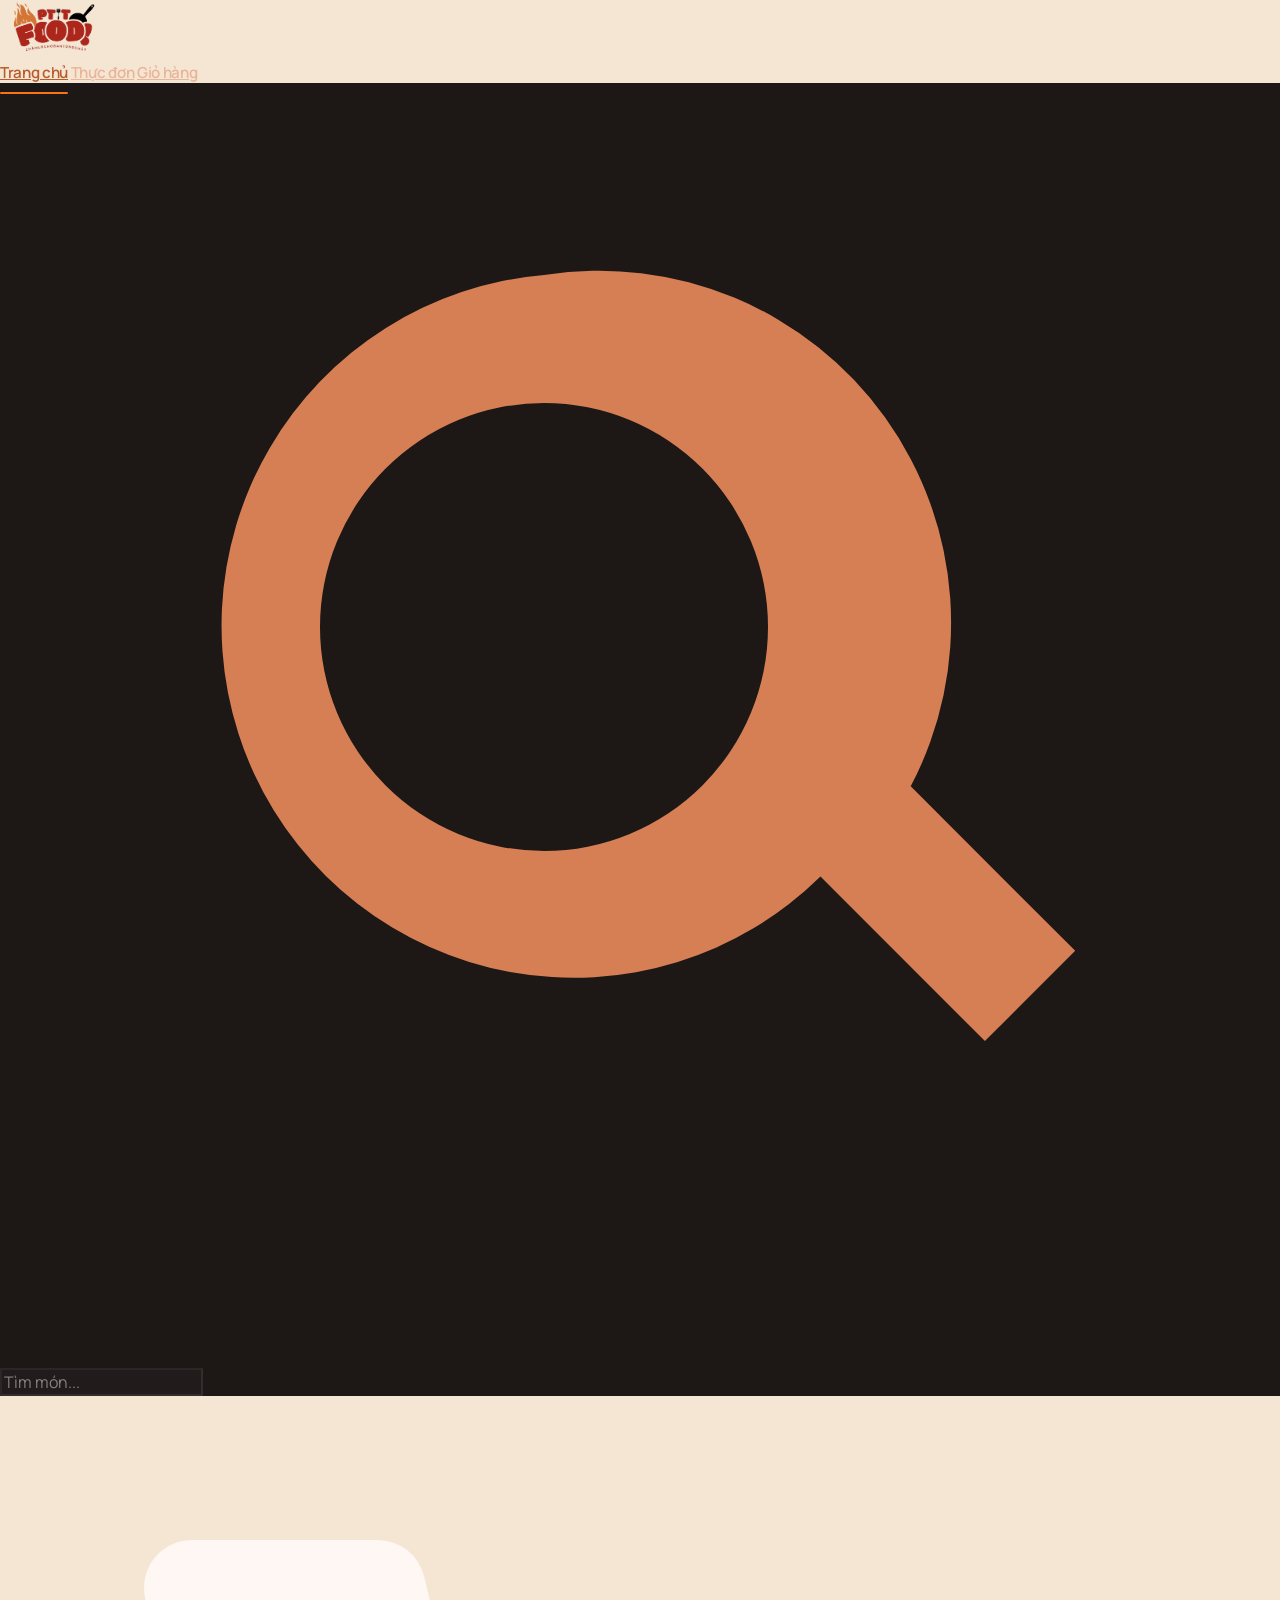
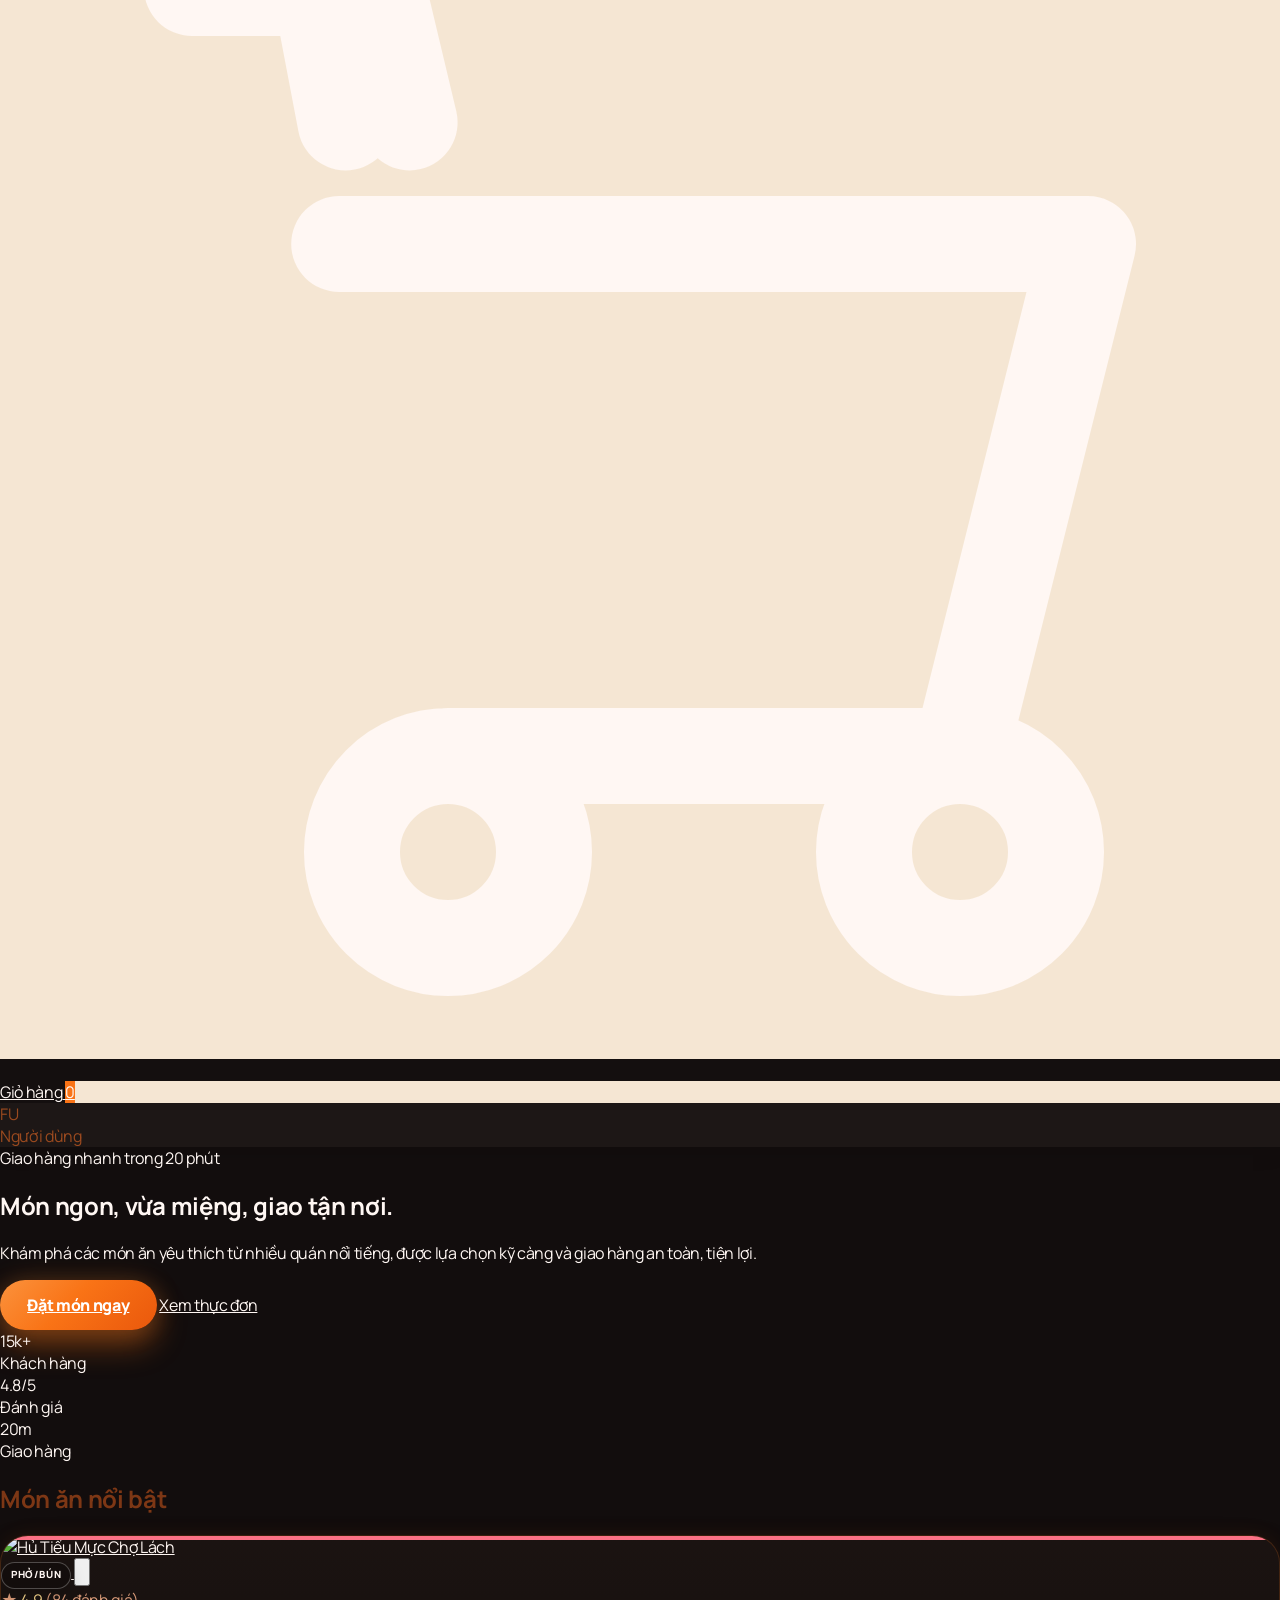
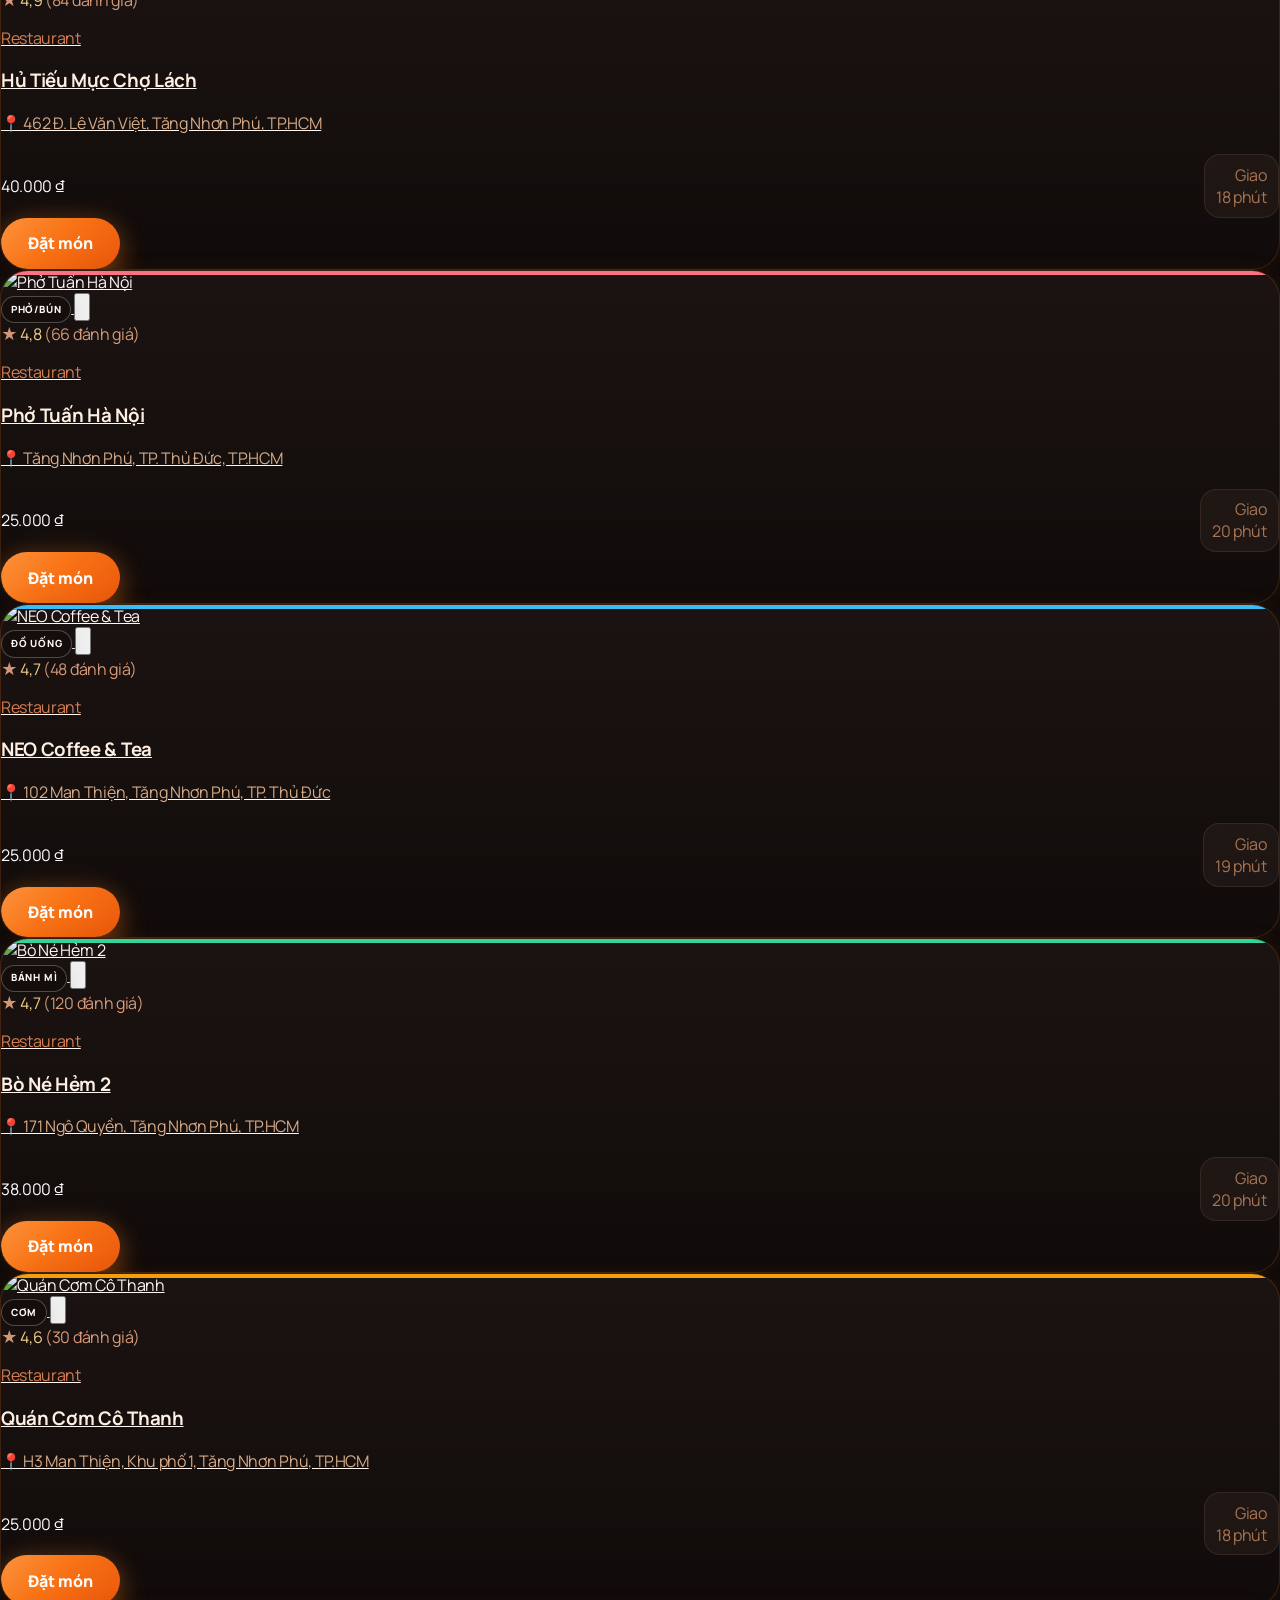
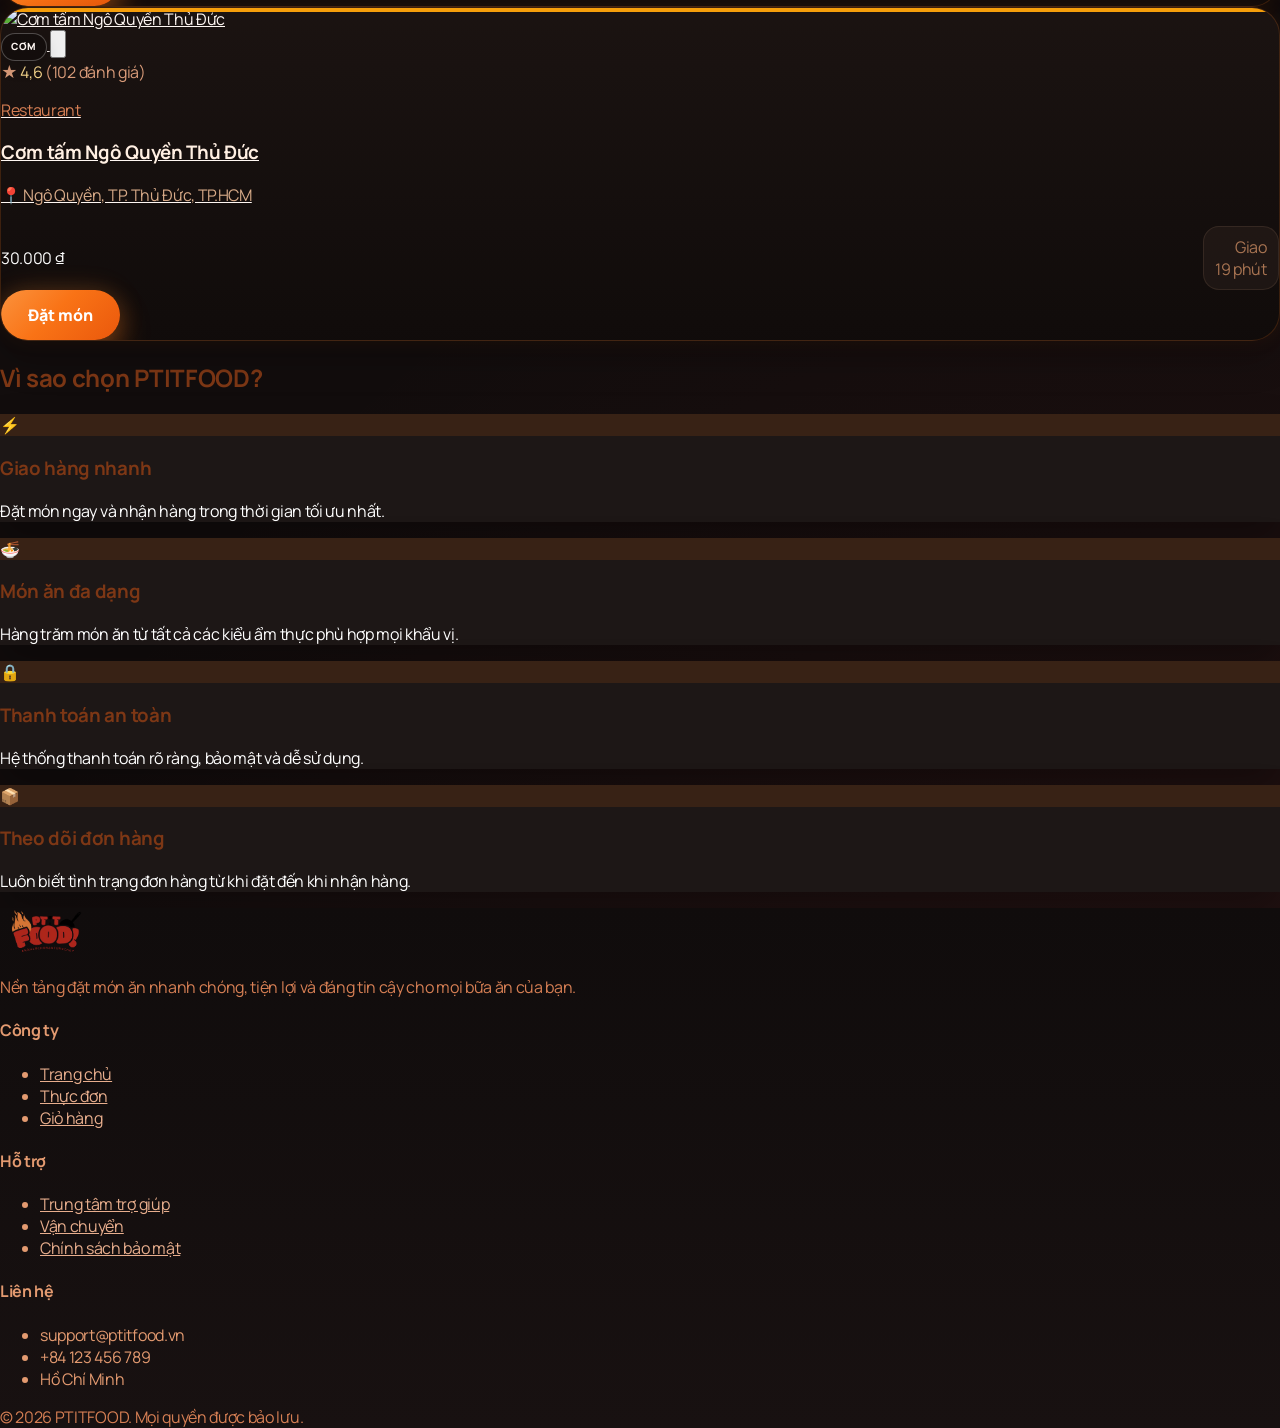
==== commit 8a615253: "ghi gi cung duoc" ====
--- a/index.html
+++ b/index.html
@@ -132,22 +132,8 @@
         </section>
 
         <section class="mx-auto max-w-7xl px-4 py-8 sm:px-6 lg:px-8">
-            <div class="mb-6 flex items-center justify-between gap-4">
-                <div>
-                    <p class="text-sm font-black uppercase tracking-[0.24em] text-orange-600" style="color: #5a2305;">Phân loại</p>
-                    <h2 class="mt-2 text-3xl font-black" style="color: #7d3715;">Khám phá món yêu thích</h2>
-                </div>
-                <a href="products.html" class="text-sm font-extrabold transition hover:text-orange-500" style="color: #5a2305;">Xem tất cả →</a>
-            </div>
-            <div id="categoryTabs" class="flex flex-wrap gap-3"></div>
-        </section>
-
-        <section class="mx-auto max-w-7xl px-4 py-8 sm:px-6 lg:px-8">
-            <div class="mb-6 flex items-center justify-between gap-4">
-                <div>
-                    <p class="text-sm font-black uppercase tracking-[0.24em] text-orange-600" style="color: #5a2305;">Phổ biến</p>
-                    <h2 class="mt-2 text-3xl font-black" style="color: #7d3715;">Món ăn nổi bật</h2>
-                </div>
+            <div class="mb-6">
+                <h2 class="text-3xl font-black" style="color: #7d3715;">Món ăn nổi bật</h2>
             </div>
             <div id="featuredProducts" class="grid gap-6 sm:grid-cols-2 xl:grid-cols-3"></div>
         </section>
--- a/css/style.css
+++ b/css/style.css
@@ -198,11 +198,57 @@
     background: linear-gradient(180deg, rgba(28, 20, 18, 0.96), rgba(17, 12, 11, 0.96));
     box-shadow: 0 18px 36px rgba(0, 0, 0, 0.22), 0 0 20px rgba(249, 115, 22, 0.08);
     transition: transform 0.2s ease, box-shadow 0.2s ease;
+    position: relative;
+}
+
+.food-card::before {
+    content: "";
+    position: absolute;
+    inset: 0 0 auto 0;
+    height: 4px;
+    background: var(--card-accent, #f97316);
 }
 
 .food-card:hover {
     transform: translateY(-4px);
     box-shadow: 0 24px 46px rgba(0, 0, 0, 0.28), 0 0 24px rgba(249, 115, 22, 0.12);
+}
+
+.card-accent-tag {
+    display: inline-flex;
+    align-items: center;
+    justify-content: center;
+    min-height: 1.7rem;
+    padding: 0.2rem 0.55rem;
+    border-radius: 999px;
+    font-size: 0.62rem;
+    line-height: 1;
+    font-weight: 800;
+    letter-spacing: 0.08em;
+    text-transform: uppercase;
+    background: rgba(17, 12, 11, 0.62);
+    color: #fff7f3;
+    border: 1px solid rgba(255, 255, 255, 0.25);
+    backdrop-filter: blur(6px);
+    -webkit-backdrop-filter: blur(6px);
+    box-shadow: 0 6px 16px rgba(0, 0, 0, 0.18);
+}
+
+.card-extra-info {
+    display: flex;
+    align-items: center;
+    justify-content: space-between;
+    gap: 0.75rem;
+    padding-top: 0.25rem;
+}
+
+.card-time-box {
+    border-radius: 1rem;
+    padding: 0.55rem 0.7rem;
+    background: rgba(180, 140, 114, 0.08);
+    border: 1px solid rgba(180, 140, 114, 0.14);
+    color: #a87452;
+    text-align: right;
 }
 
 .category-tab {
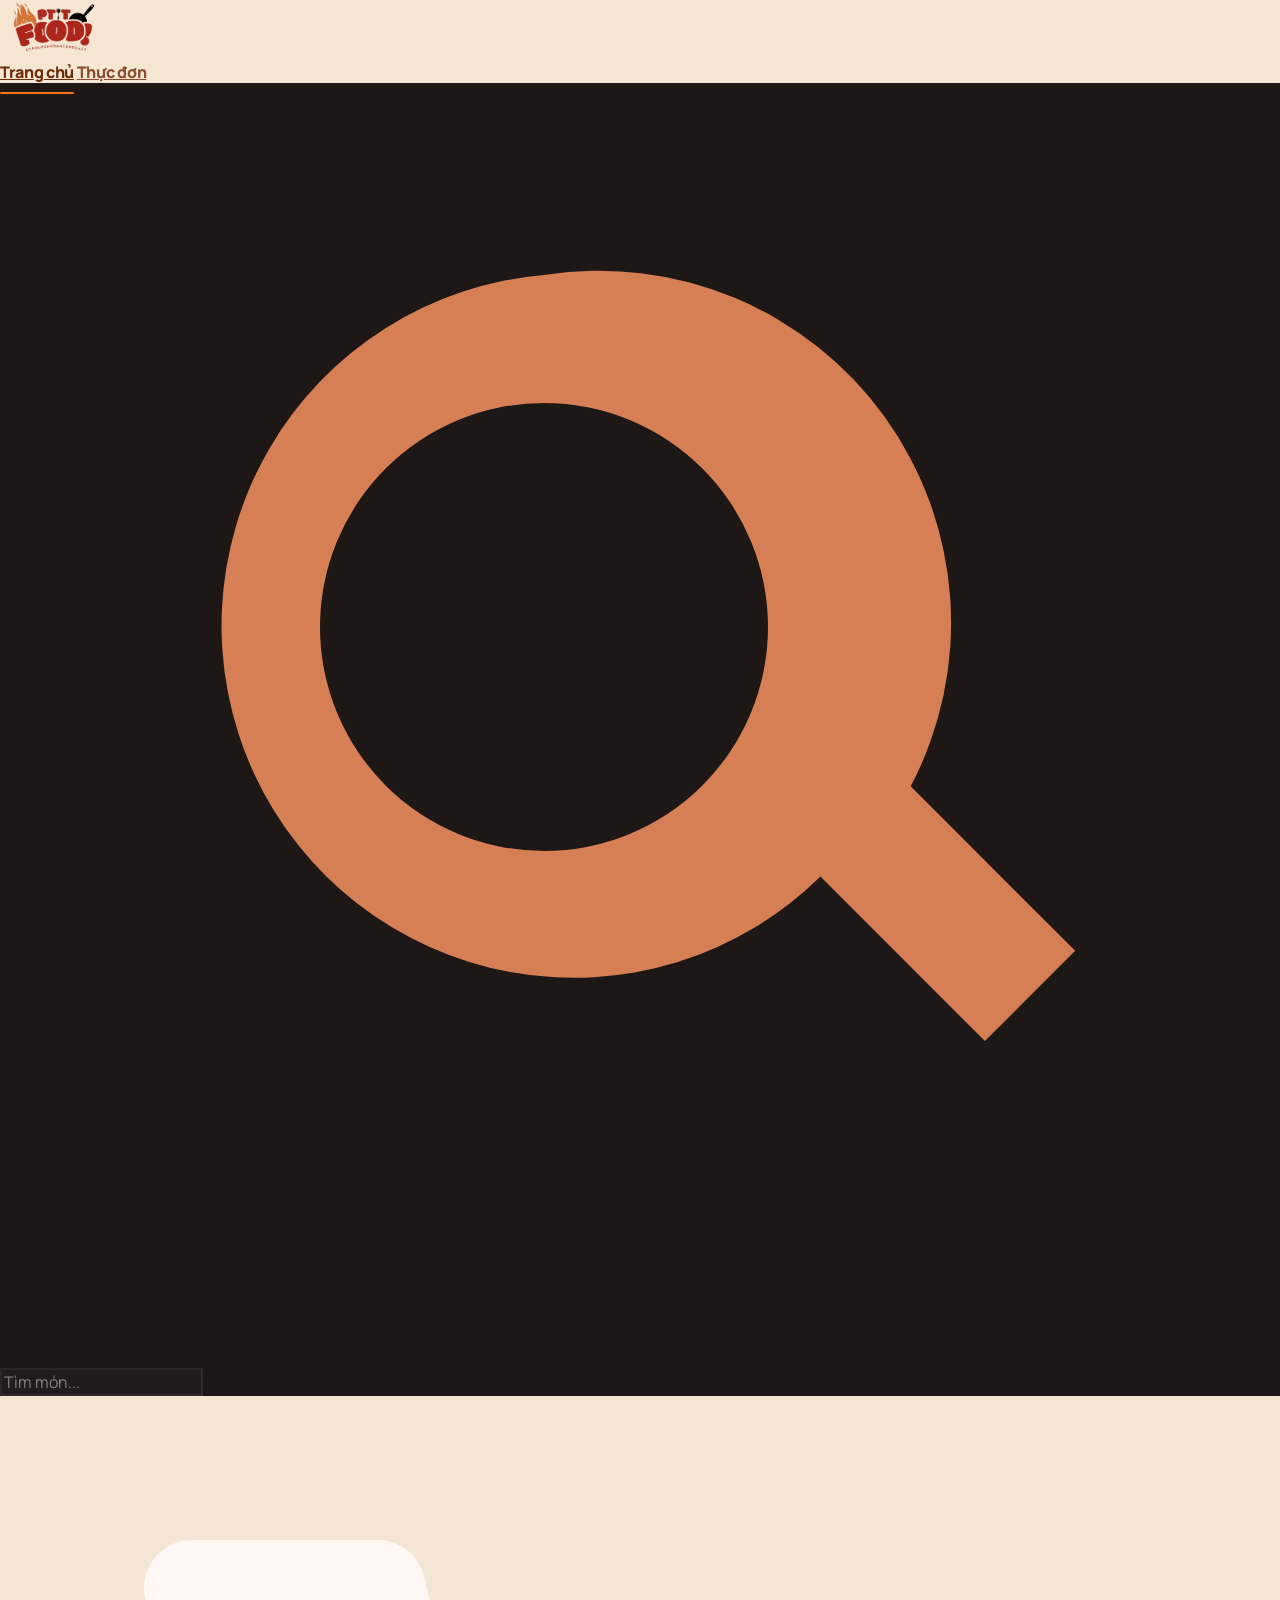
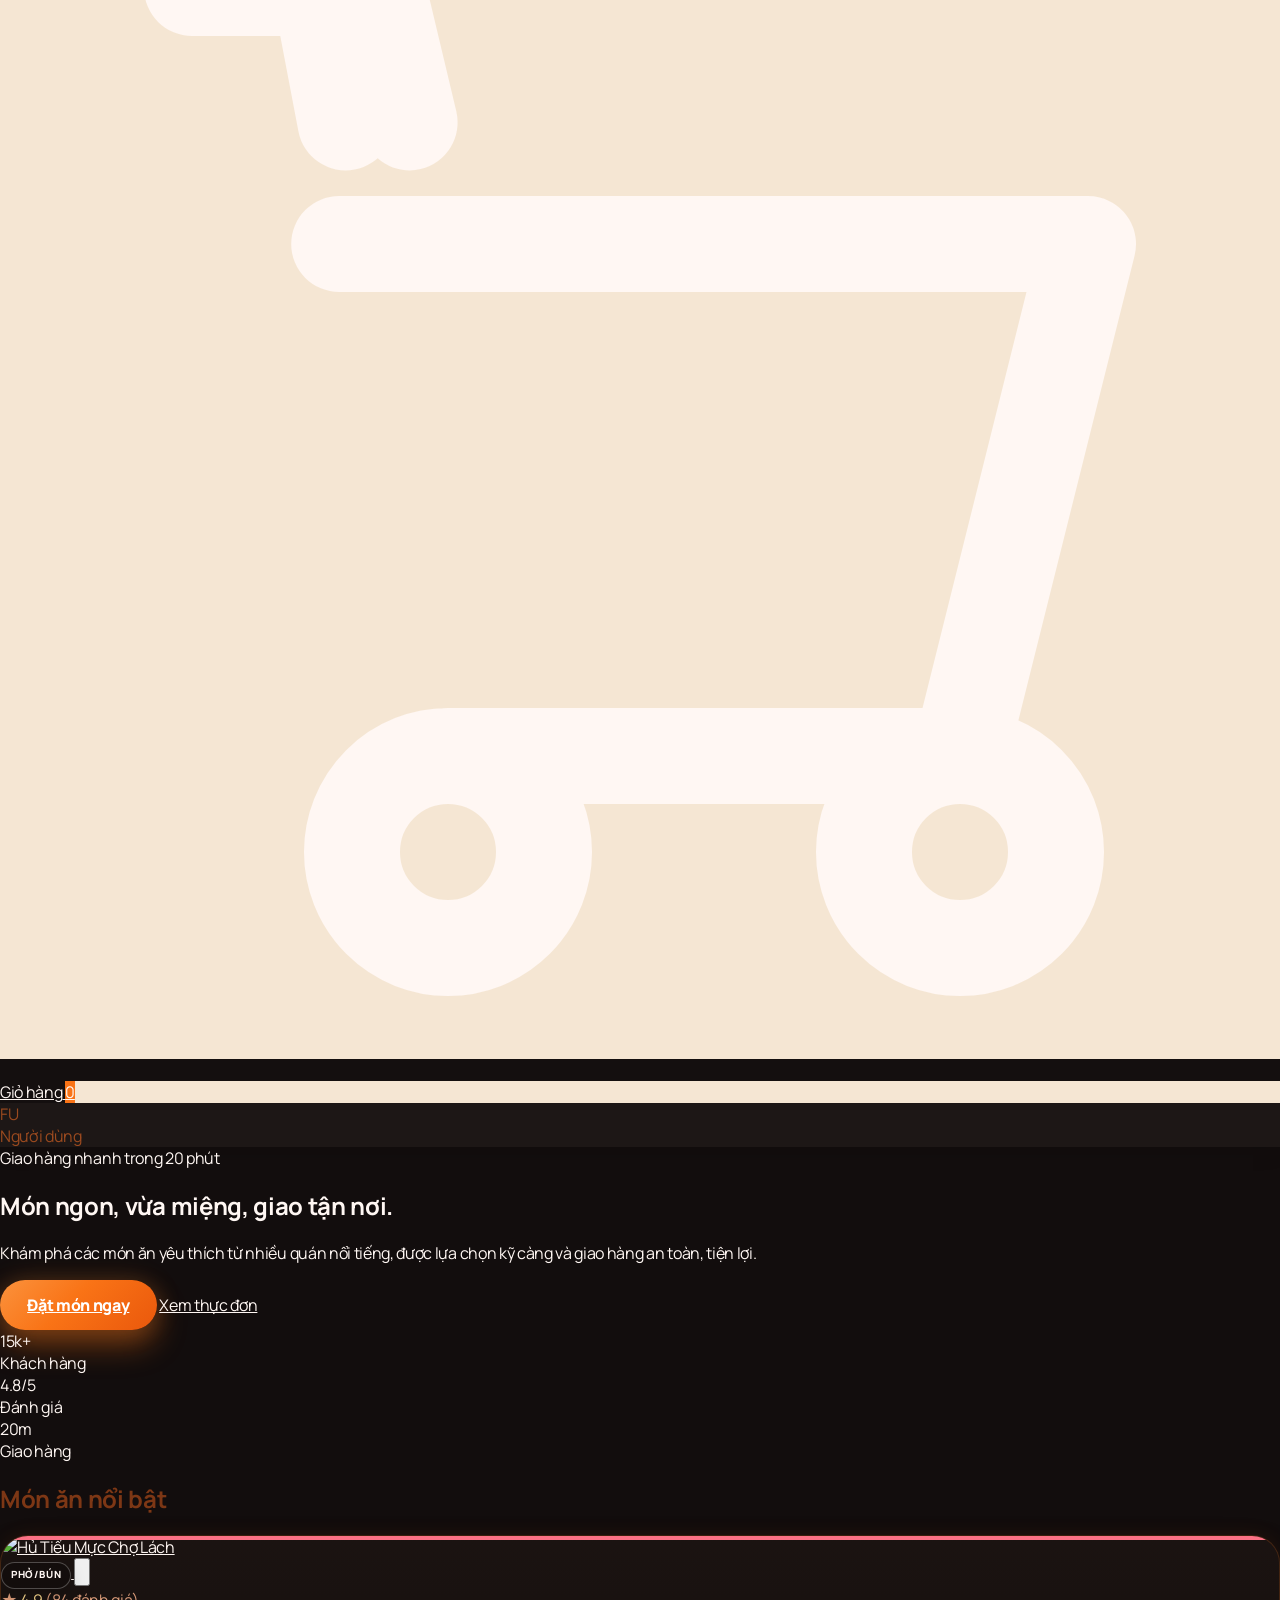
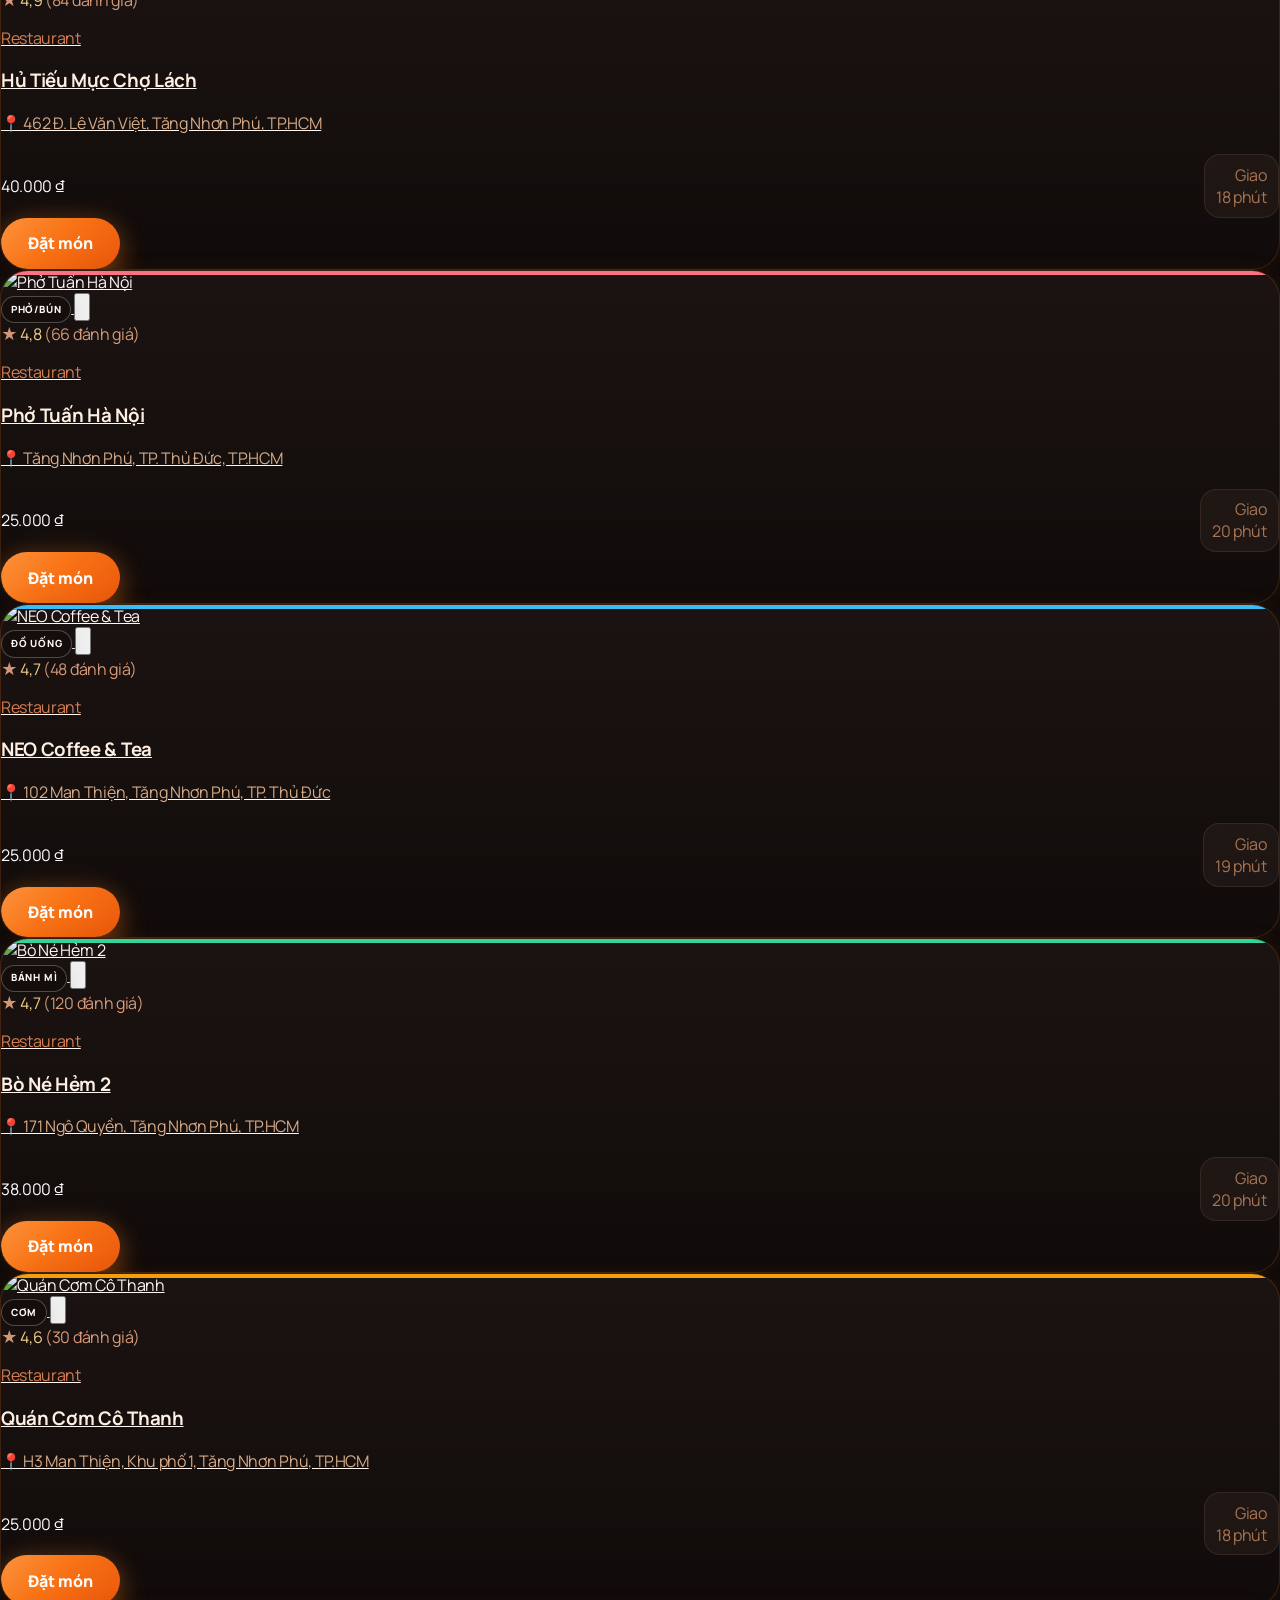
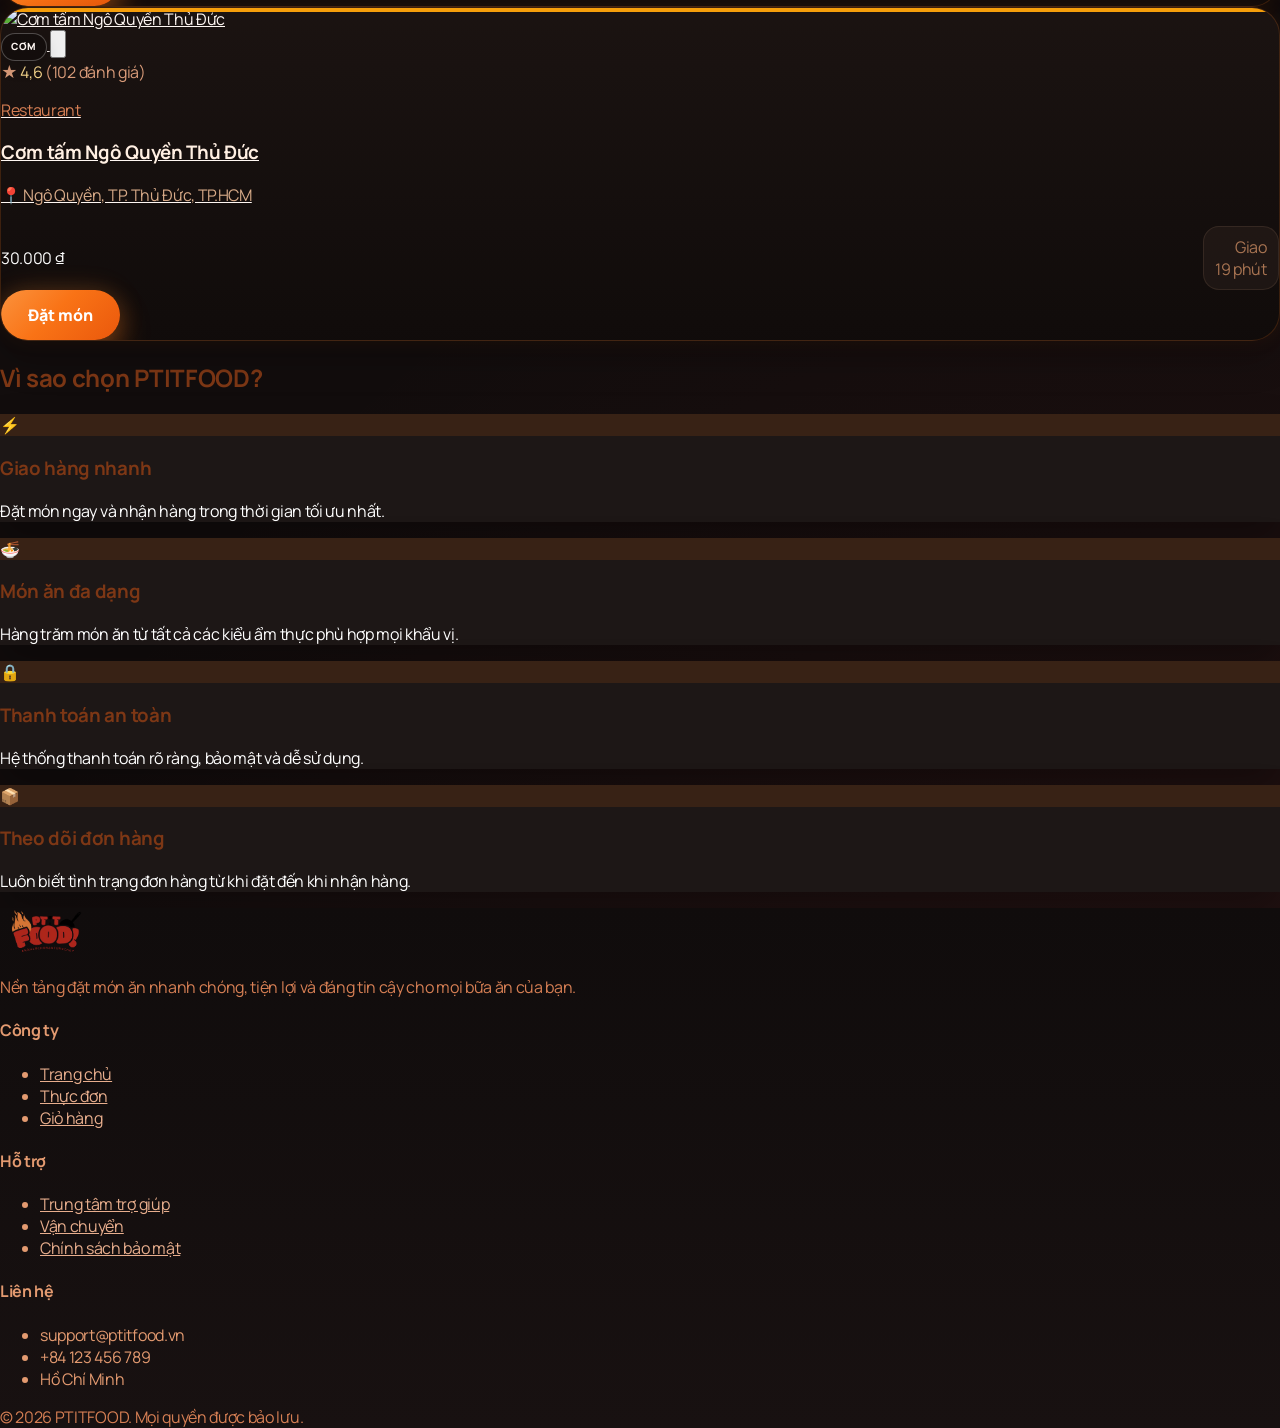
==== commit 3825ed0e: "ghi gi cung duoc" ====
--- a/index.html
+++ b/index.html
@@ -35,10 +35,9 @@
                 <img src="ptit.png" alt="PTITFOOD" class="brand-logo" />
             </a>
 
-            <nav class="hidden items-center gap-6 md:flex">
+            <nav class="flex items-center gap-2 sm:gap-5 md:gap-6 lg:gap-7">
                 <a href="index.html" class="nav-link active" data-nav="home">Trang chủ</a>
                 <a href="products.html" class="nav-link" data-nav="products">Thực đơn</a>
-                <a href="cart.html" class="nav-link" data-nav="cart">Giỏ hàng</a>
             </nav>
 
             <div class="flex items-center gap-3">
@@ -56,14 +55,14 @@
                 </form>
 
                 <a href="cart.html"
-                    class="relative inline-flex items-center gap-2 rounded-full bg-slate-900 px-3 py-2 text-sm font-medium text-white transition hover:bg-slate-800">
+                    class="relative inline-flex shrink-0 items-center justify-center gap-1 rounded-full bg-slate-900 px-2.5 py-2 text-sm font-medium text-white transition hover:bg-slate-800 sm:gap-2 sm:px-3">
                     <svg xmlns="http://www.w3.org/2000/svg" class="h-4 w-4" viewBox="0 0 20 20" fill="currentColor">
                         <path
                             d="M3 3h2l.4 2.1M7 15h8l2-8H5.3M7 15a1.5 1.5 0 110 3 1.5 1.5 0 010-3zm8 0a1.5 1.5 0 110 3 1.5 1.5 0 010-3zM6.4 5.1L5.9 3H3"
                             stroke="currentColor" stroke-width="1.5" stroke-linecap="round" stroke-linejoin="round"
                             fill="none" />
                     </svg>
-                    <span>Giỏ hàng</span>
+                    <span class="hidden sm:inline">Giỏ hàng</span>
                     <span data-cart-count
                         class="hidden min-h-5 min-w-5 rounded-full bg-orange-500 px-1 text-center text-xs font-semibold text-white">0</span>
                 </a>
--- a/css/style.css
+++ b/css/style.css
@@ -149,15 +149,16 @@
 
 .nav-link {
     position: relative;
-    font-size: 0.95rem;
-    font-weight: 600;
-    color: #e9b59a;
-    transition: color 0.2s ease;
+    font-size: 1rem;
+    font-weight: 800;
+    letter-spacing: -0.02em;
+    color: #8b4c2d;
+    transition: color 0.2s ease, opacity 0.2s ease;
 }
 
 .nav-link:hover,
 .nav-link.active {
-    color: var(--primary-strong);
+    color: #6d2a0b;
 }
 
 .nav-link.active::after {
@@ -189,6 +190,58 @@
 .primary-button:hover {
     transform: translateY(-2px);
     box-shadow: 0 18px 36px rgba(249, 115, 22, 0.45), 0 0 30px rgba(251, 146, 60, 0.25);
+}
+
+@media (max-width: 767px) {
+    .brand-logo {
+        width: 5.7rem;
+        height: 3.2rem;
+    }
+
+    body header .mx-auto {
+        gap: 0.75rem;
+        padding-top: 0.75rem;
+        padding-bottom: 0.75rem;
+    }
+
+    .nav-link {
+        font-size: 0.81rem;
+        line-height: 1.2;
+    }
+
+    .nav-link.active::after {
+        bottom: -0.4rem;
+    }
+
+    .primary-button {
+        width: 100%;
+    }
+
+    .food-card {
+        border-radius: 1.35rem;
+    }
+}
+
+@media (max-width: 575px) {
+    .brand-logo {
+        width: 5rem;
+        height: 2.7rem;
+    }
+
+    .nav-link {
+        font-size: 0.74rem;
+        letter-spacing: -0.01em;
+    }
+
+    body header .mx-auto {
+        flex-wrap: wrap;
+        justify-content: center;
+    }
+
+    .card-extra-info {
+        align-items: flex-start;
+        flex-direction: column;
+    }
 }
 
 .food-card {
@@ -251,6 +304,23 @@
     text-align: right;
 }
 
+@media (max-width: 575px) {
+    .card-extra-info {
+        display: flex;
+        flex-direction: row;
+        align-items: center;
+        justify-content: space-between;
+        gap: 0.5rem;
+        width: 100%;
+    }
+
+    .card-time-box {
+        margin-left: auto;
+        min-width: 5.5rem;
+        text-align: right;
+    }
+}
+
 .category-tab {
     border: 1px solid #d99a74;
     border-radius: 999px;
@@ -347,6 +417,71 @@
     box-shadow: 0 0 0 4px rgba(249, 115, 22, 0.12) !important;
 }
 
+#categoryFilter {
+    color: #6d3a1b !important;
+    background: #f7efe6 !important;
+}
+
+#categoryFilter option {
+    color: #6d3a1b !important;
+    background: #f7efe6 !important;
+}
+
+#sortSelect {
+    color: #6d3a1b !important;
+    background: #f7efe6 !important;
+}
+
+#sortSelect option {
+    color: #6d3a1b !important;
+    background: #f7efe6 !important;
+}
+
+.product-option-input {
+    appearance: none;
+    margin: 0;
+    cursor: pointer;
+}
+
+.option-label {
+    border-color: #d99a74 !important;
+    background-color: transparent !important;
+}
+
+.option-label:hover {
+    background-color: rgba(217, 154, 116, 0.1) !important;
+}
+
+.option-label input:checked {
+    display: none;
+}
+
+.option-label input:checked + span {
+    font-weight: 700;
+}
+
+.option-label:has(input:checked) {
+    background-color: #fae5d8 !important;
+    border-color: #c2571a !important;
+    box-shadow: 0 2px 8px rgba(194, 87, 26, 0.2);
+}
+
+@media (max-width: 640px) {
+    .option-group {
+        gap: 0.5rem !important;
+    }
+
+    .option-label {
+        padding: 0.5rem 0.75rem !important;
+        font-size: 0.8125rem !important;
+    }
+
+    .option-label span {
+        font-size: 0.75rem !important;
+    }
+}
+
+
 body .focus\:border-orange-300:focus,
 body .focus\:ring-orange-100:focus {
     border-color: rgba(249, 115, 22, 0.7) !important;
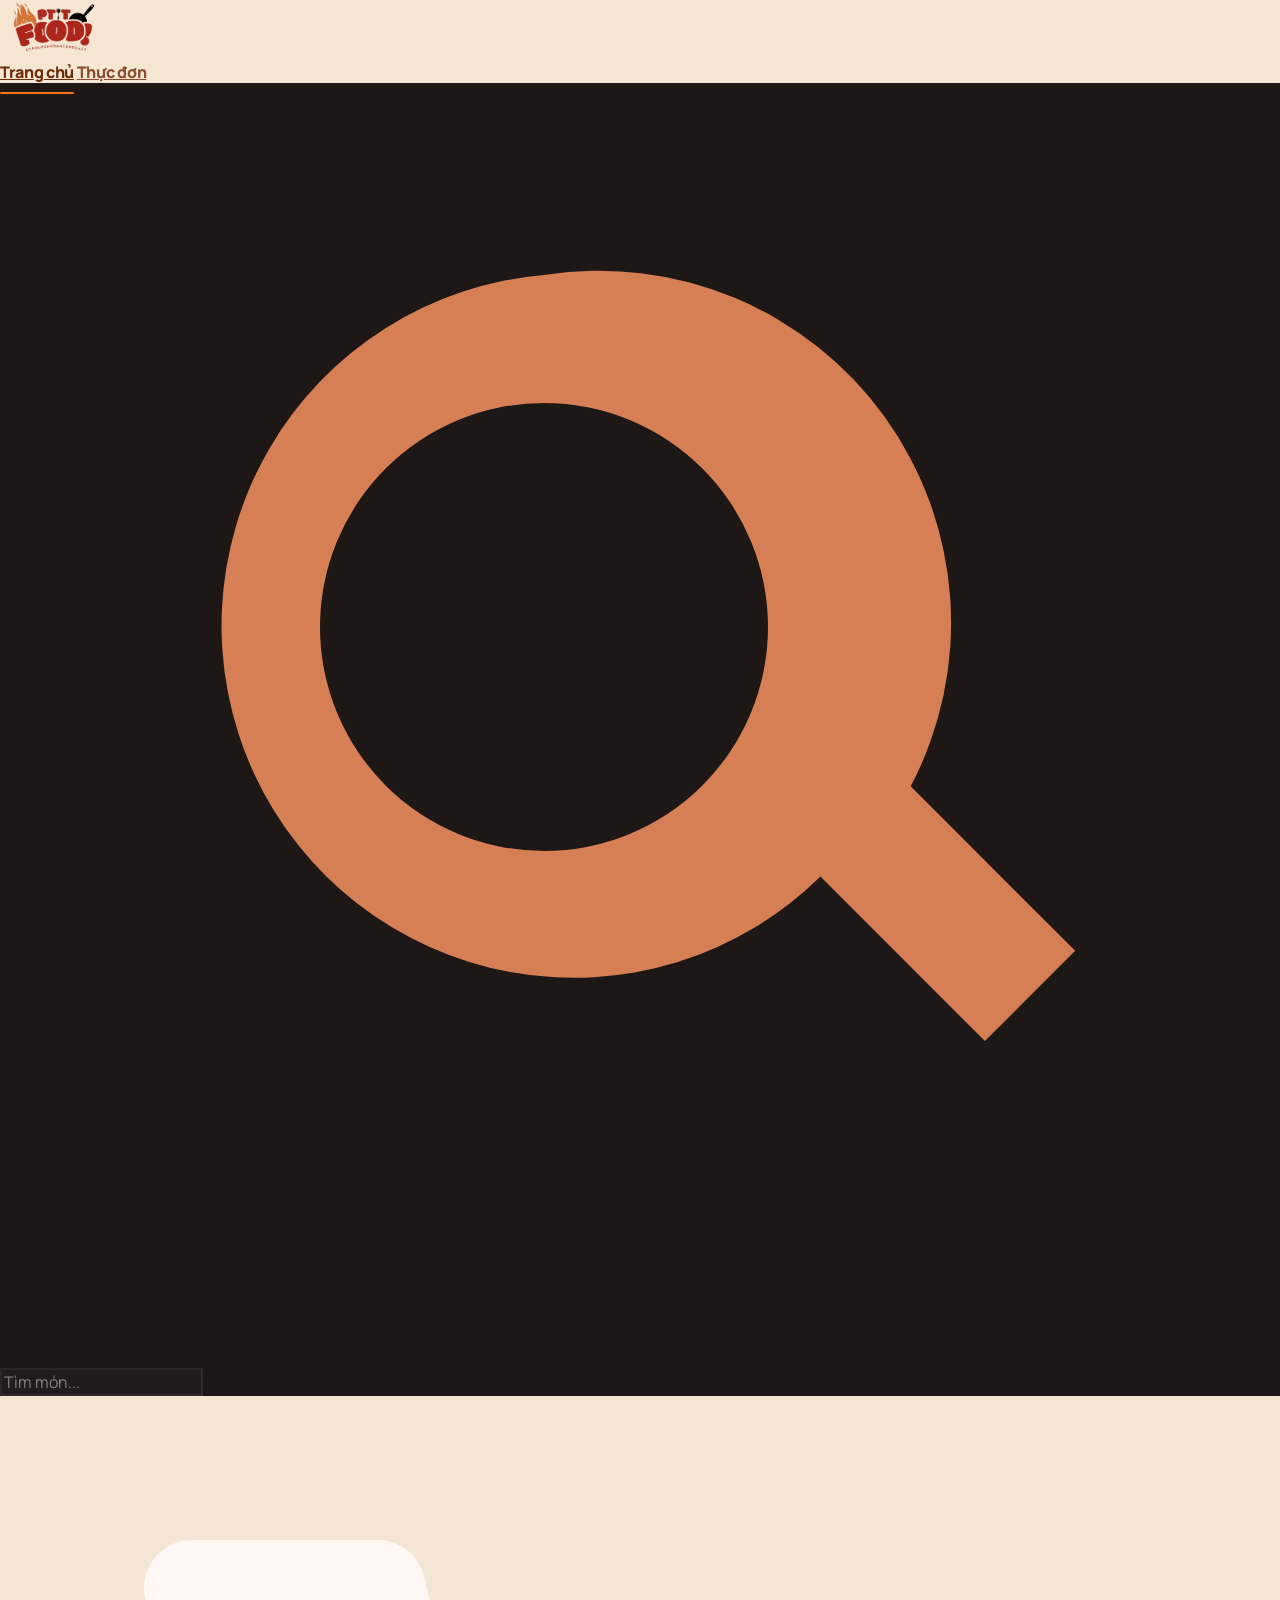
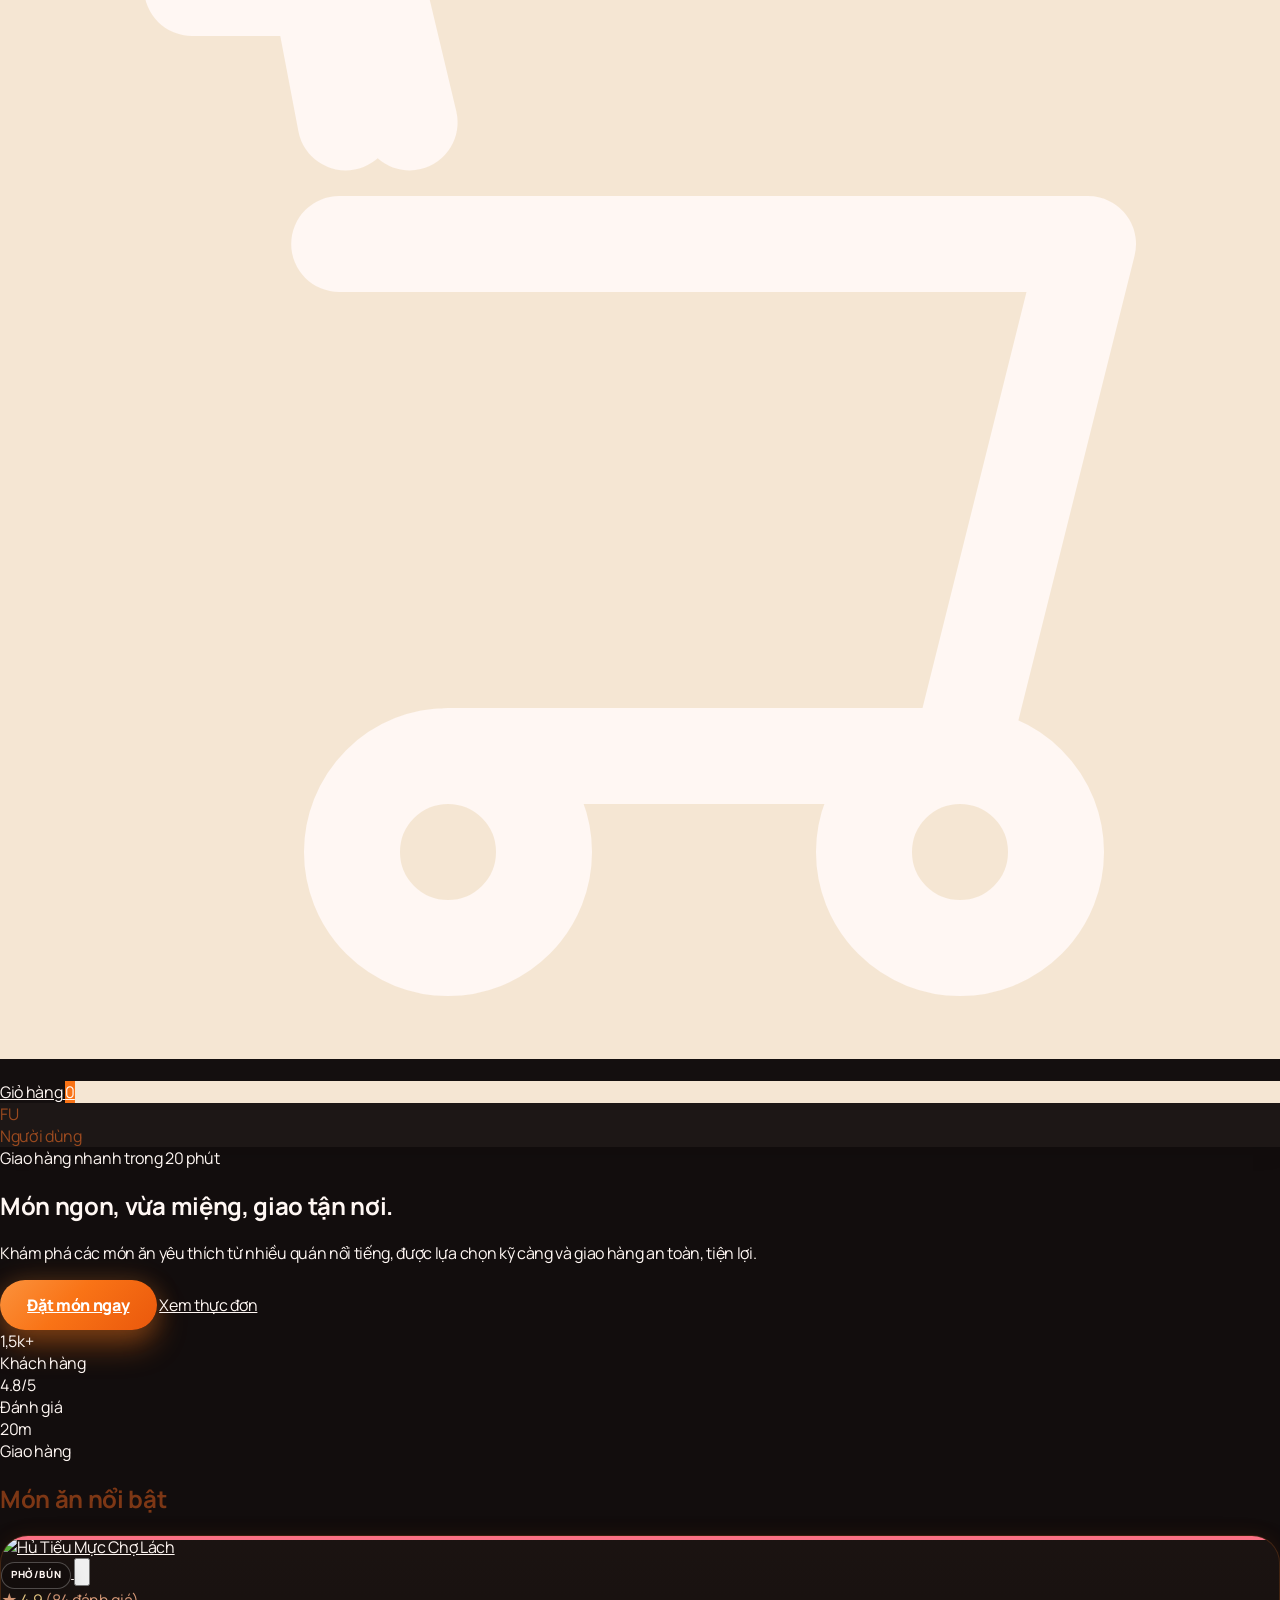
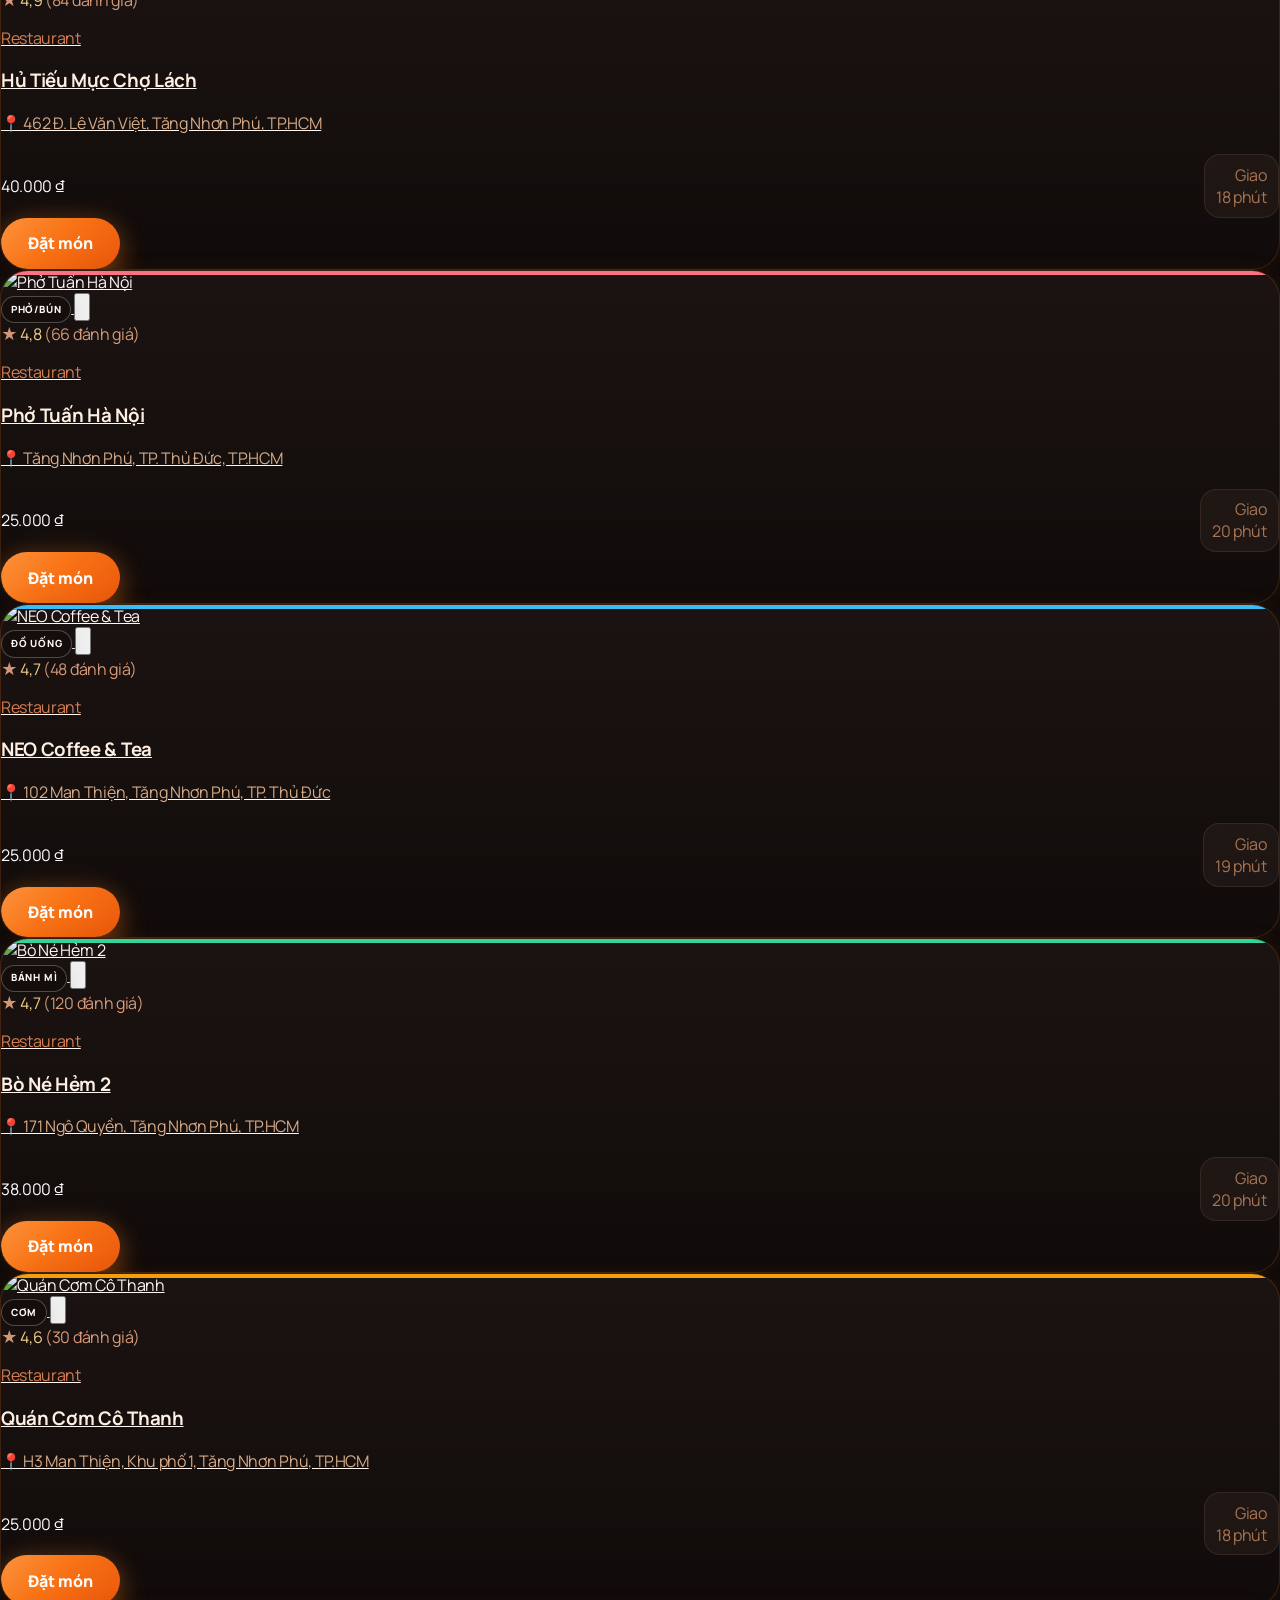
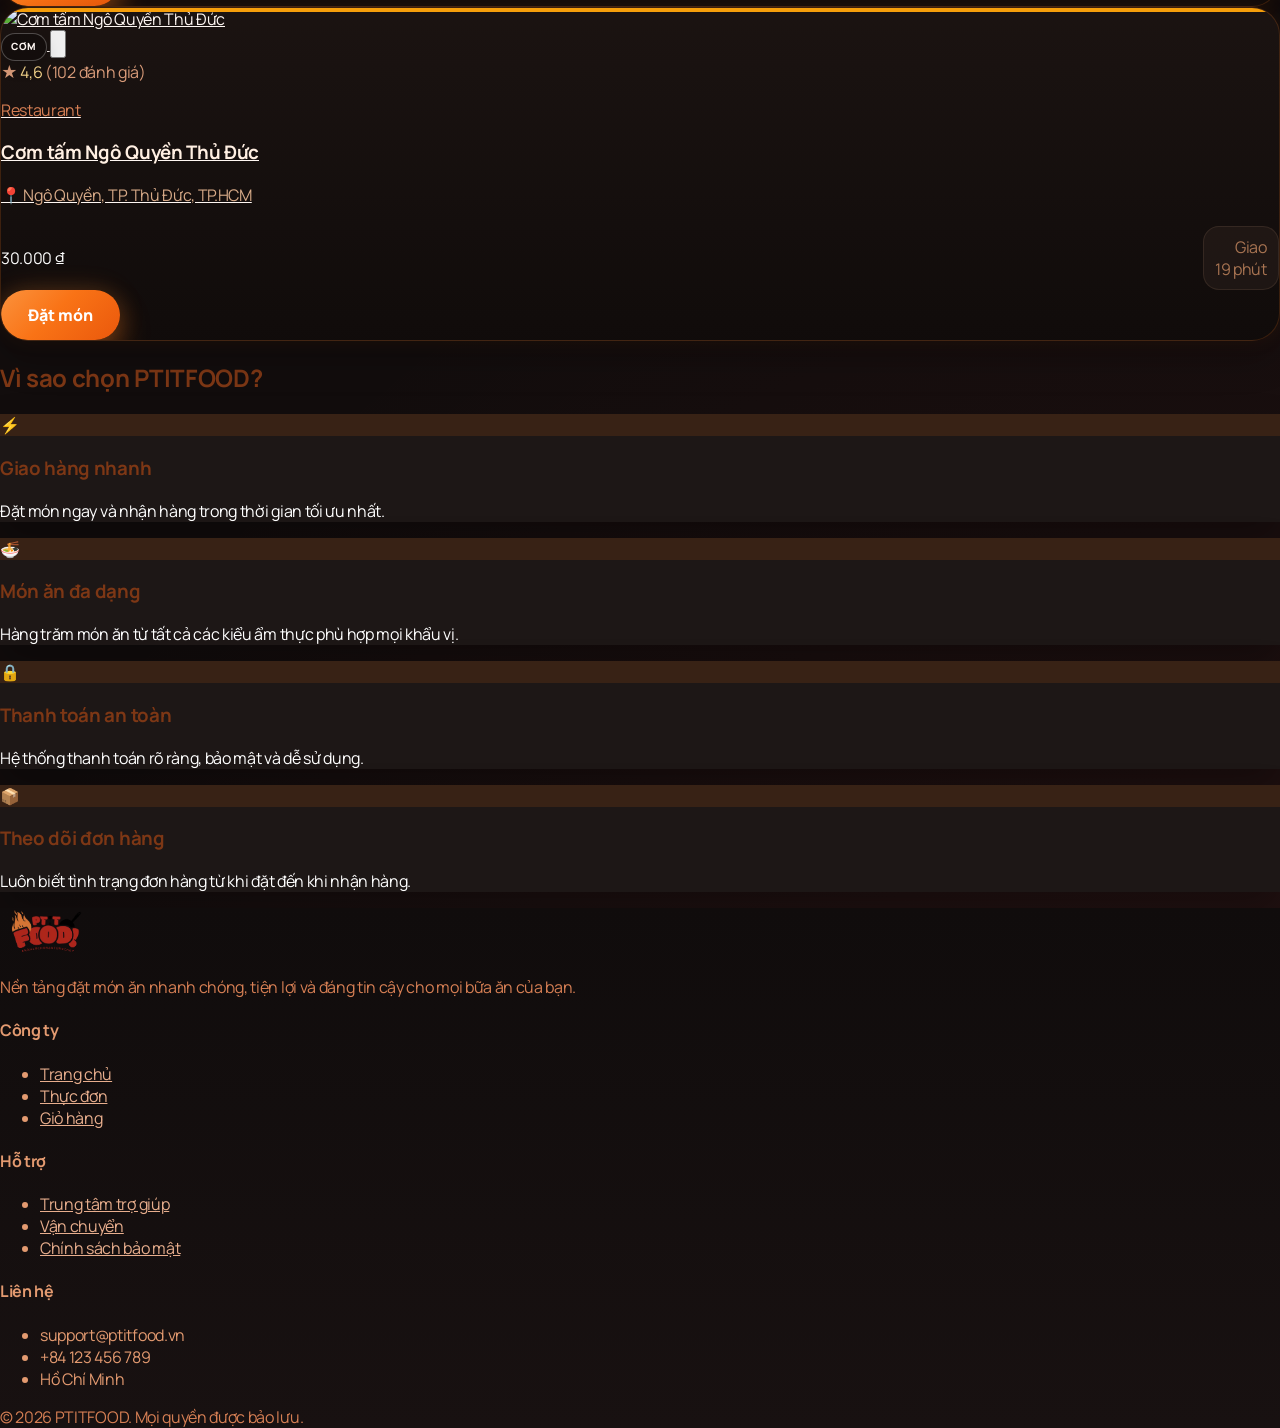
==== commit 8428754a: "ghi gi cung duoc" ====
--- a/index.html
+++ b/index.html
@@ -106,7 +106,7 @@
                         </div>
                         <div class="flex flex-wrap items-center gap-8 pt-2 text-sm text-slate-200">
                             <div>
-                                <div class="text-2xl font-black text-orange-300">15k+</div>
+                                <div class="text-2xl font-black text-orange-300">1,5k+</div>
                                 <div>Khách hàng</div>
                             </div>
                             <div>
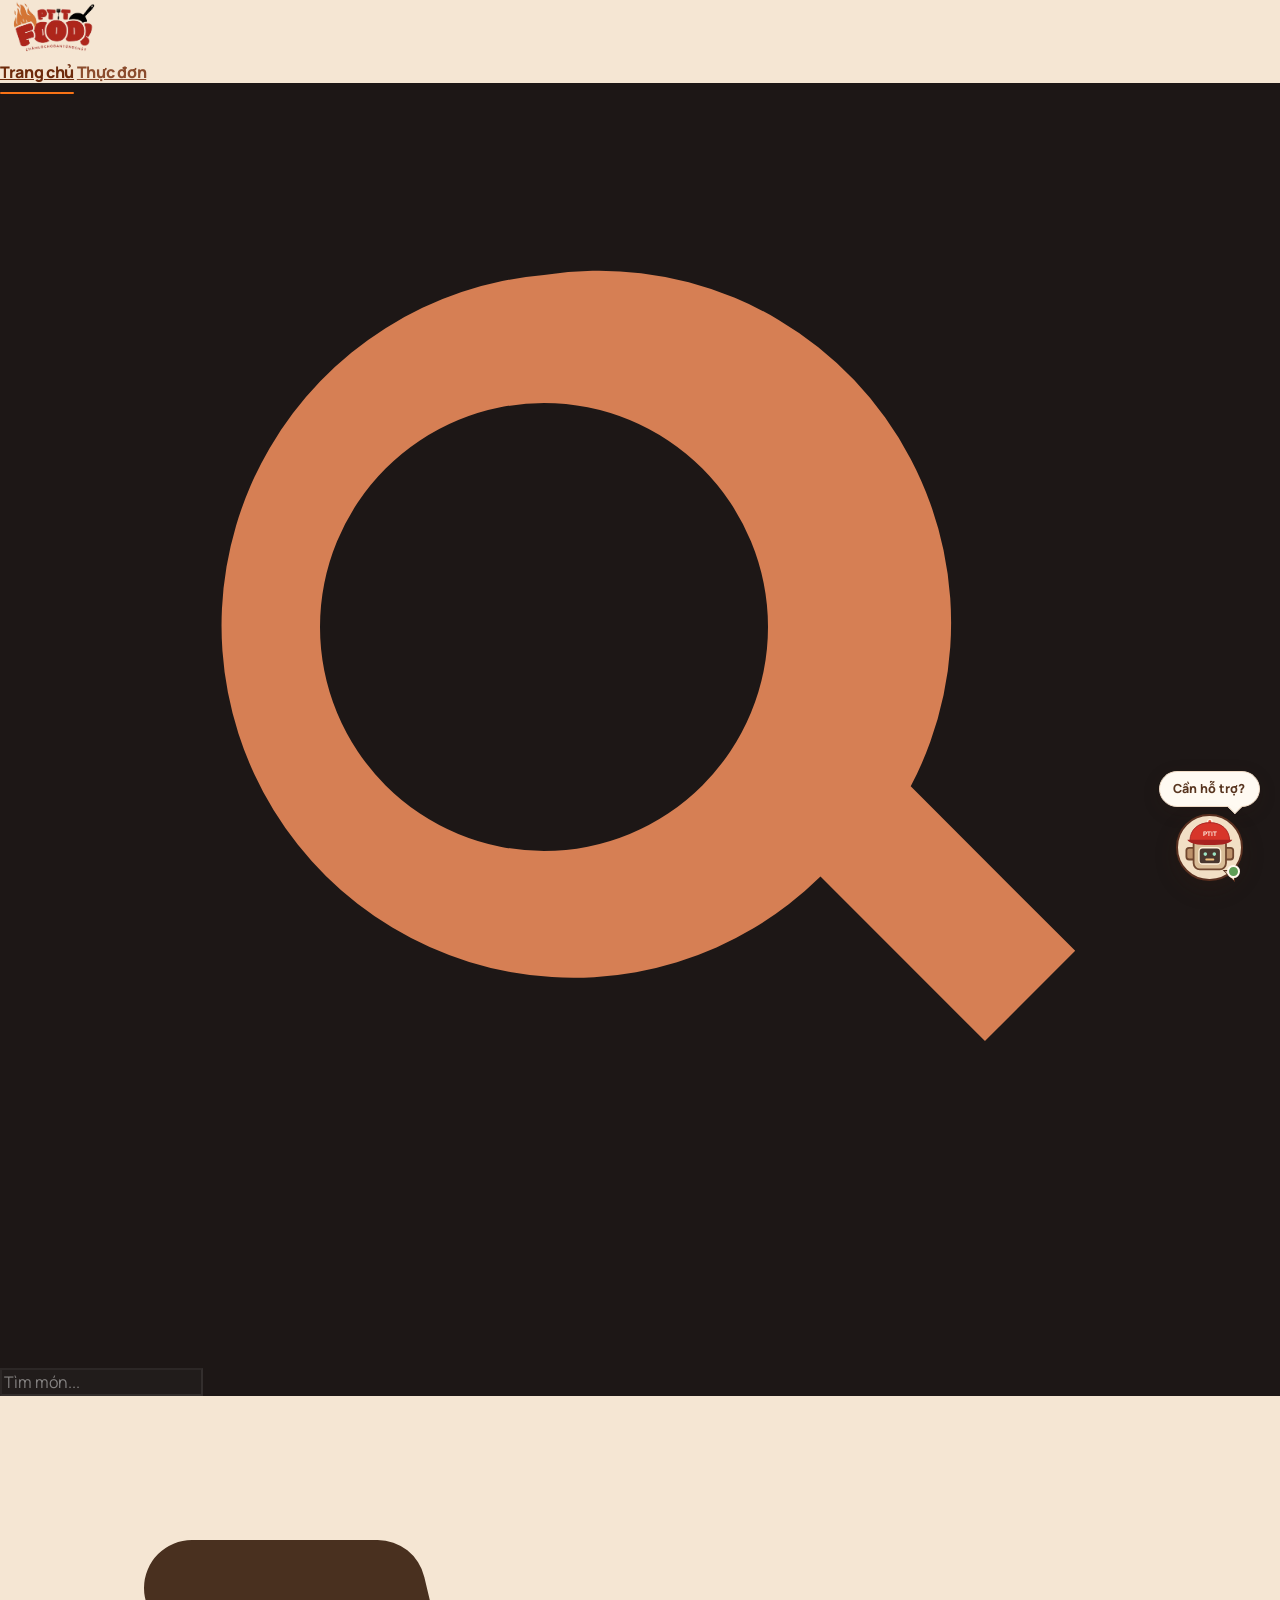
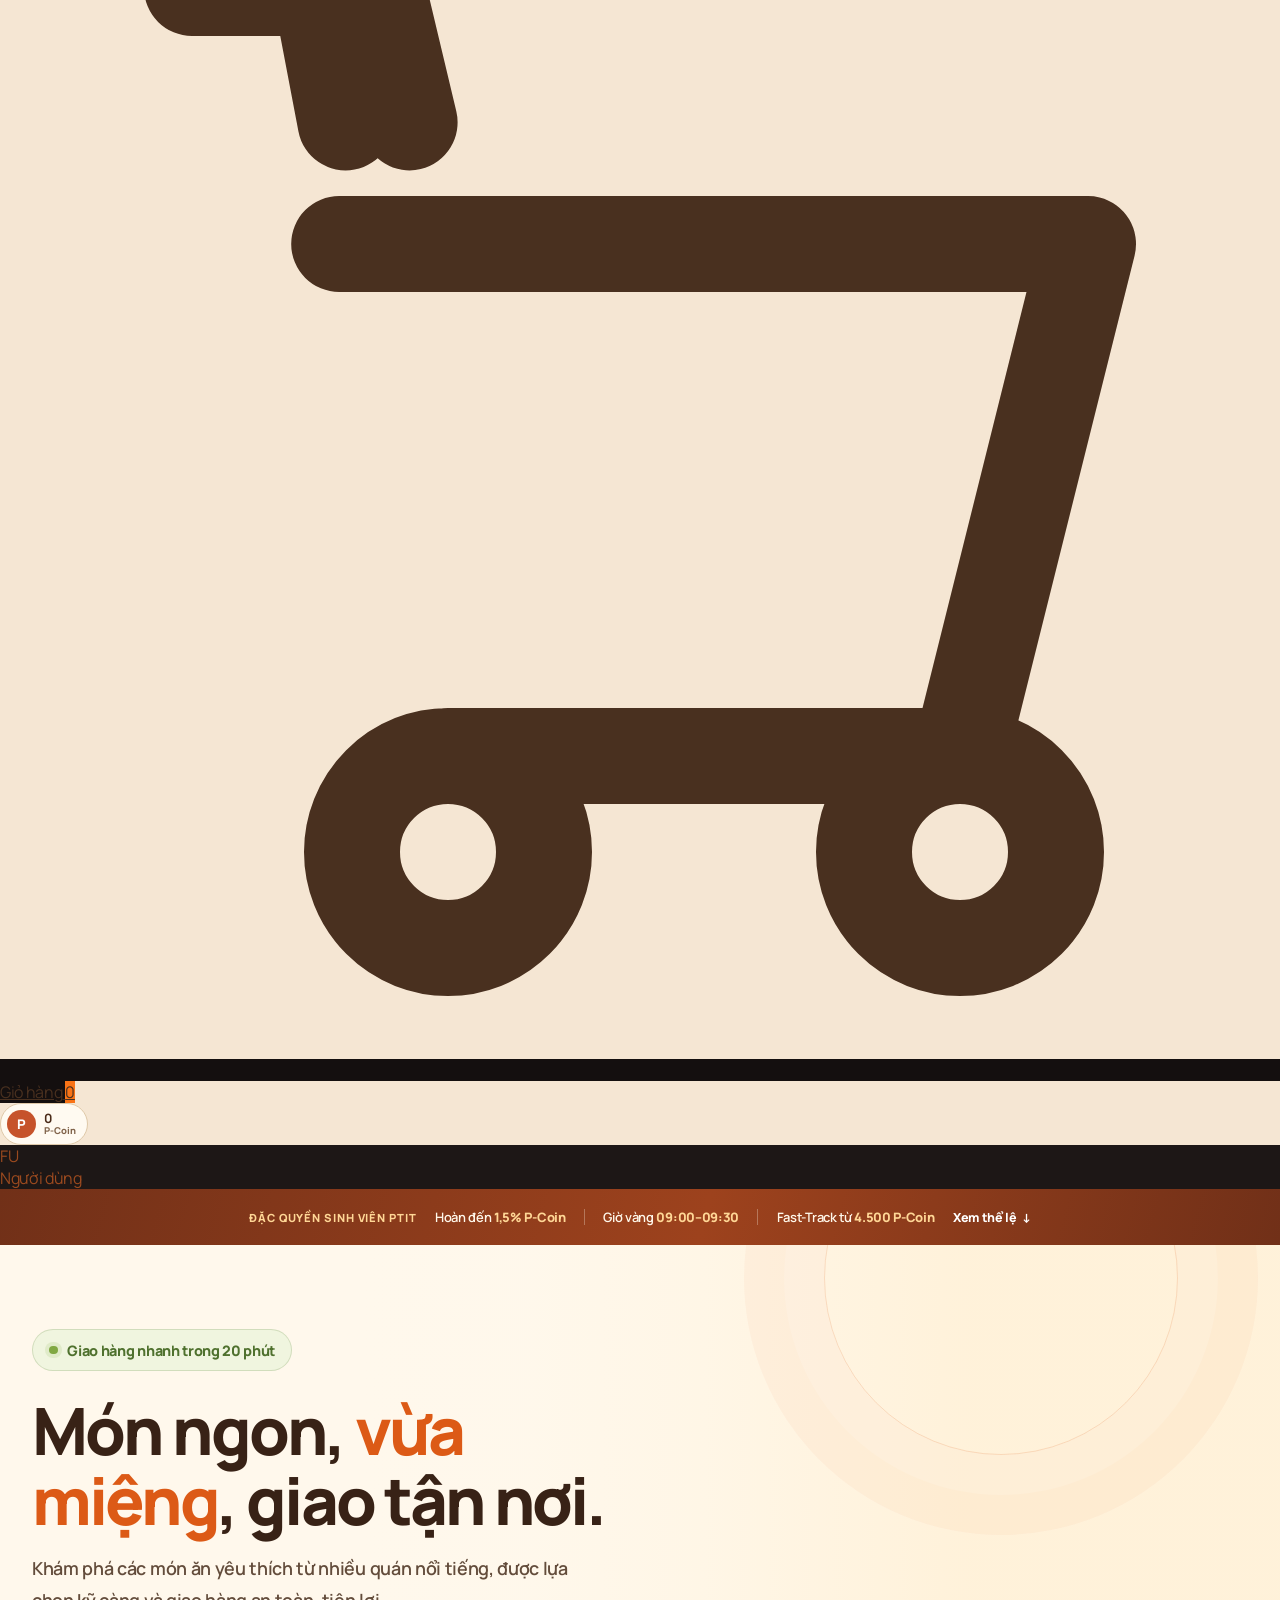
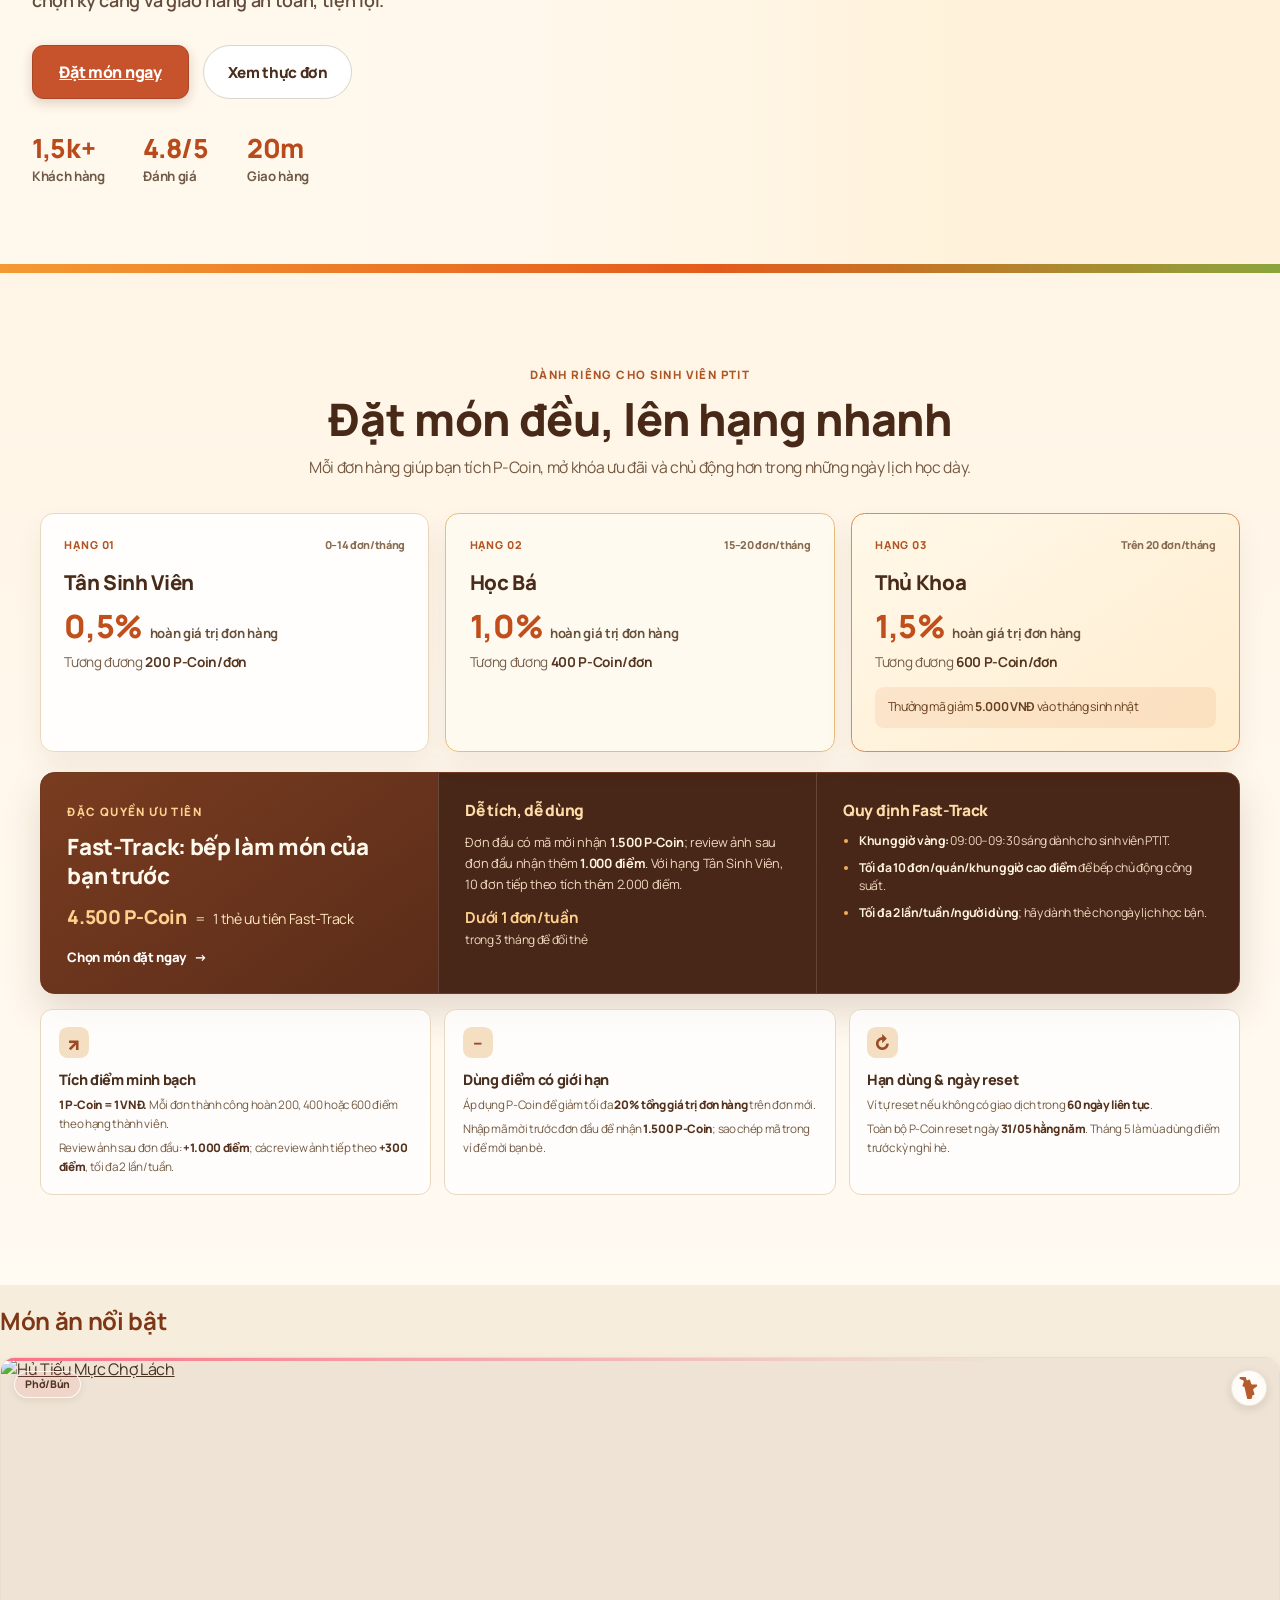
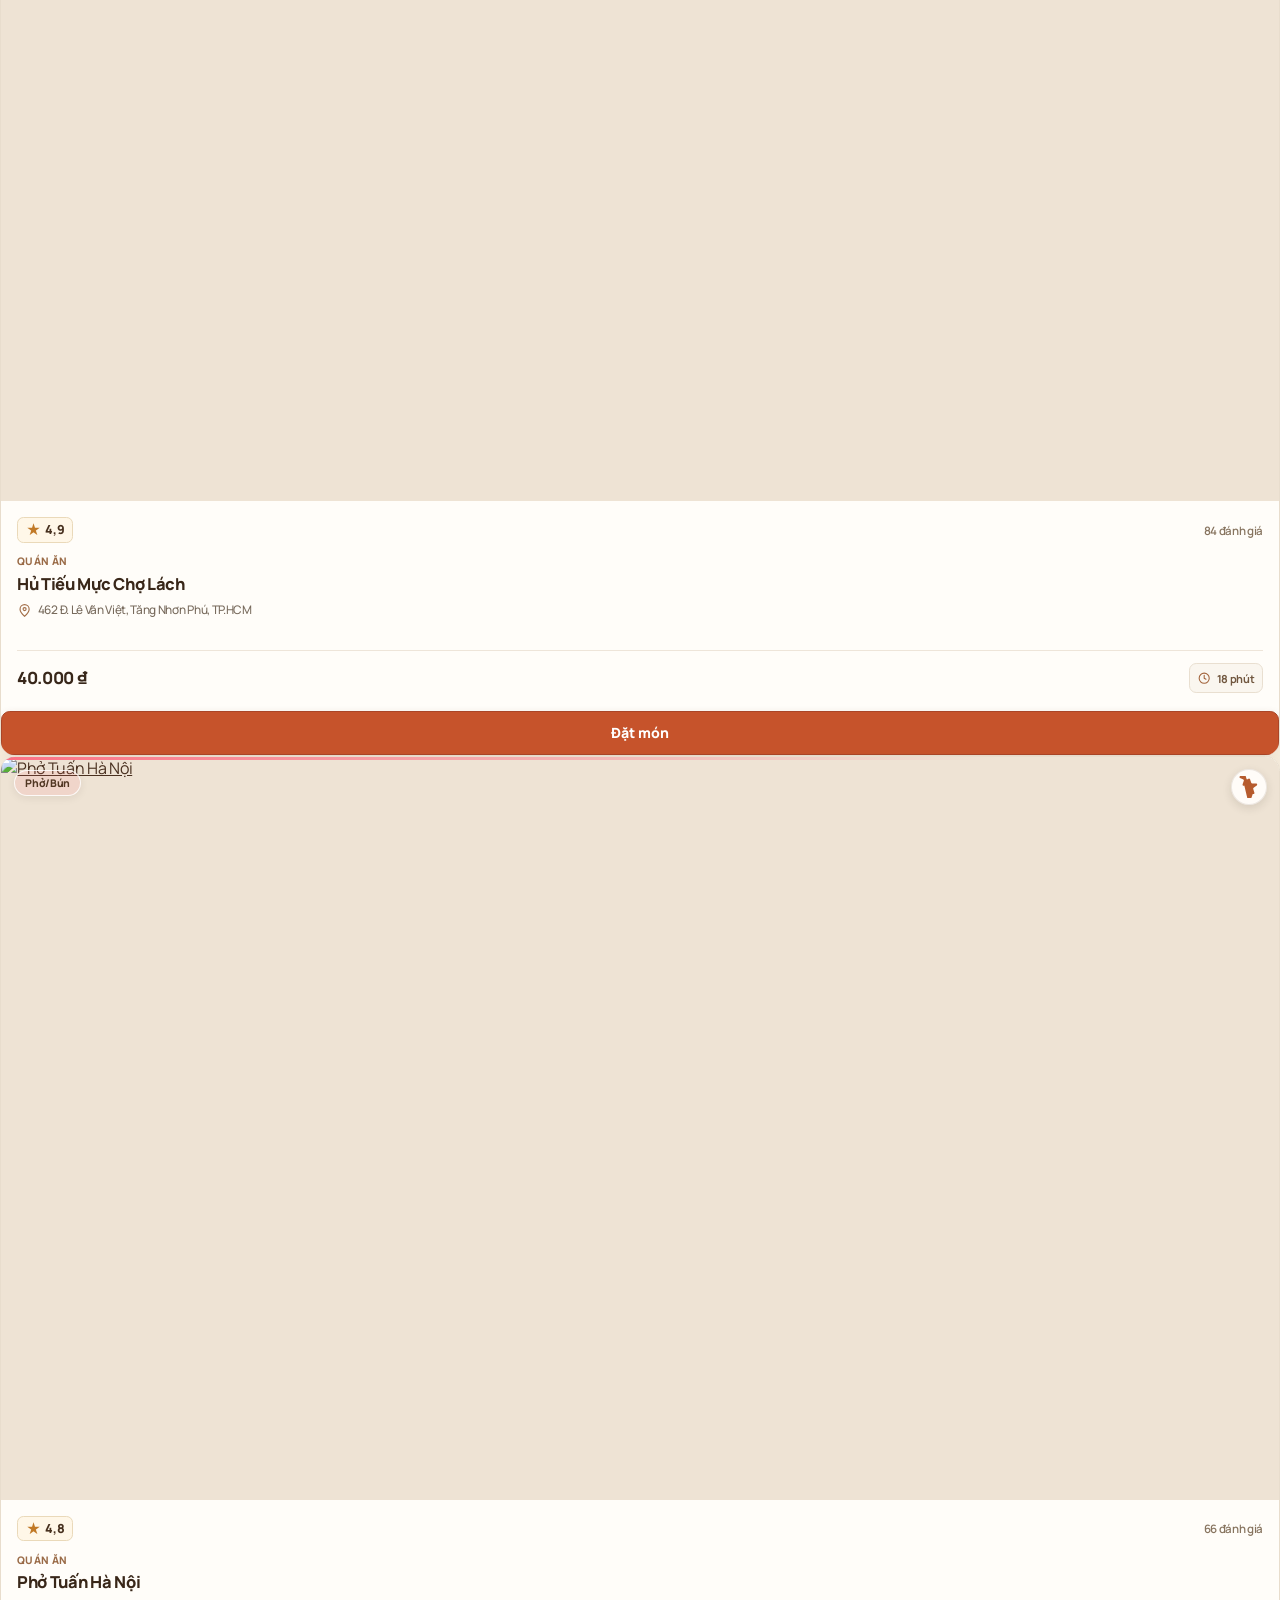
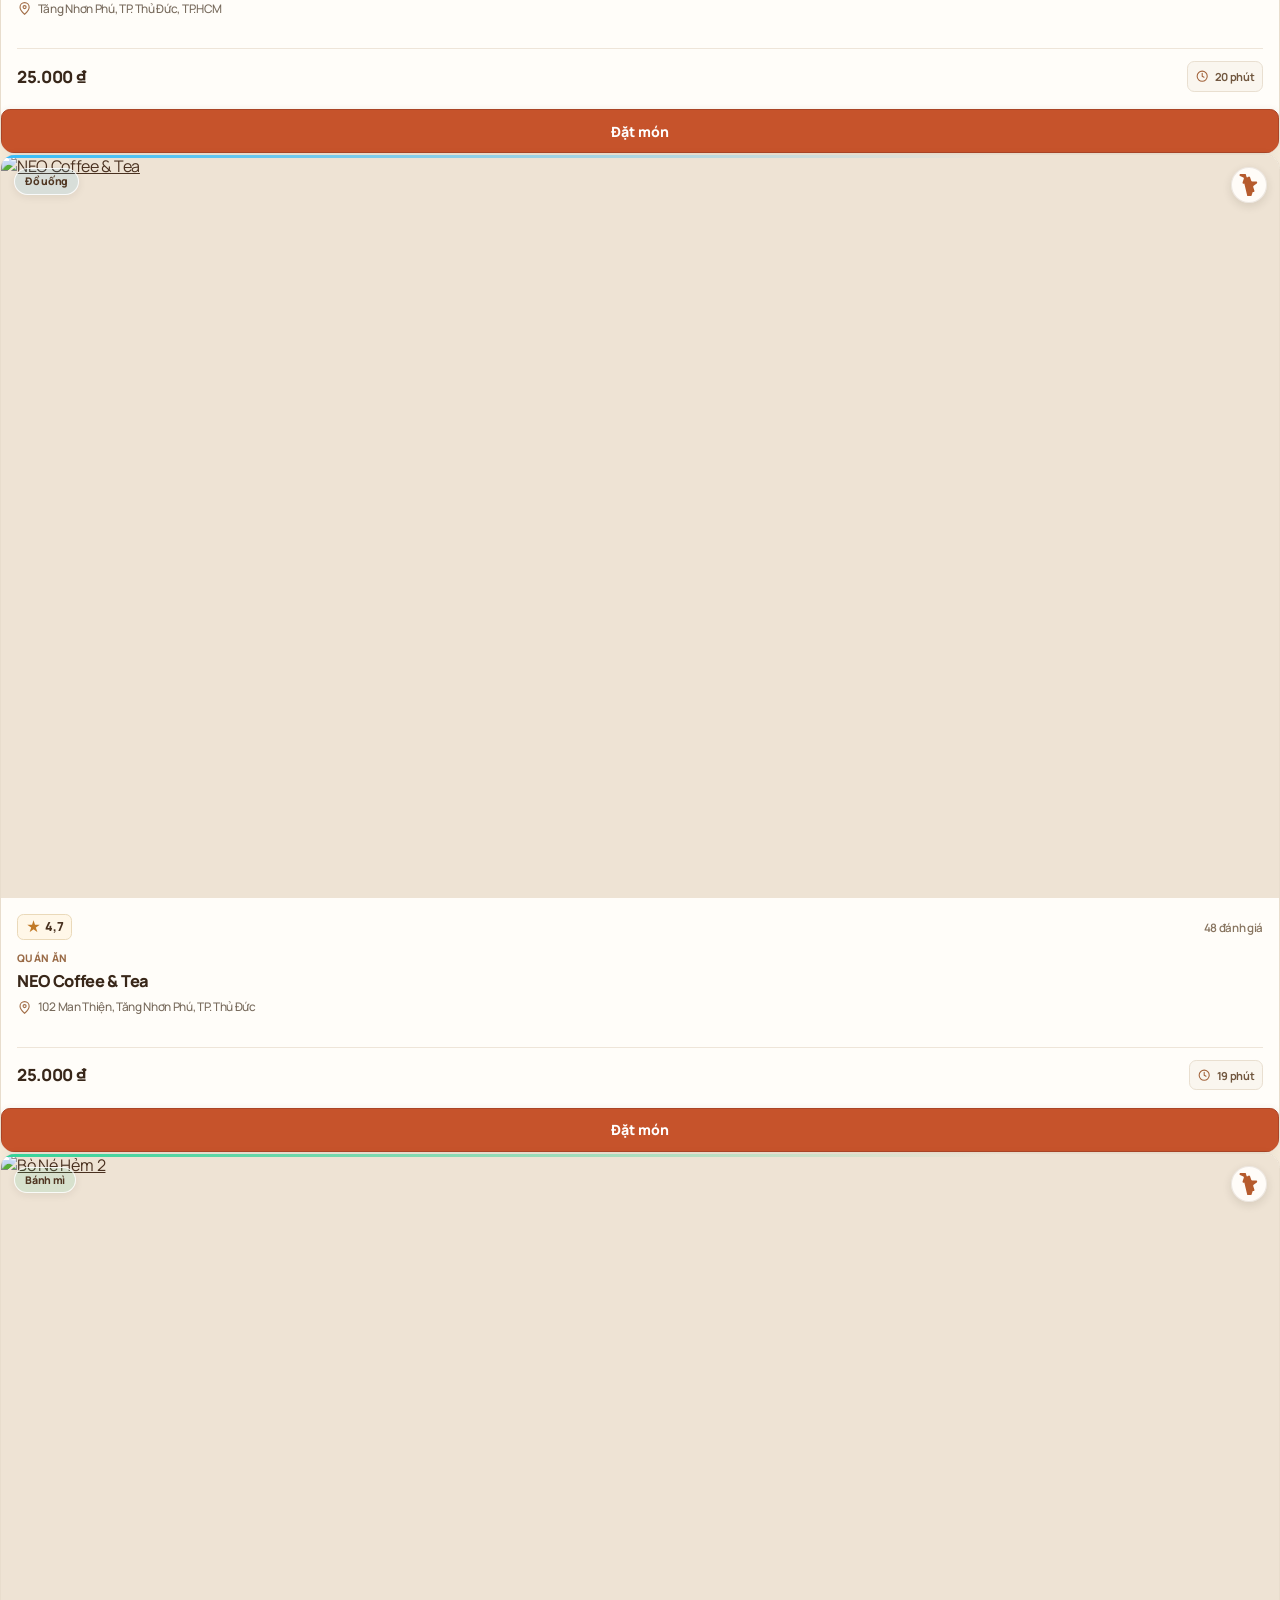
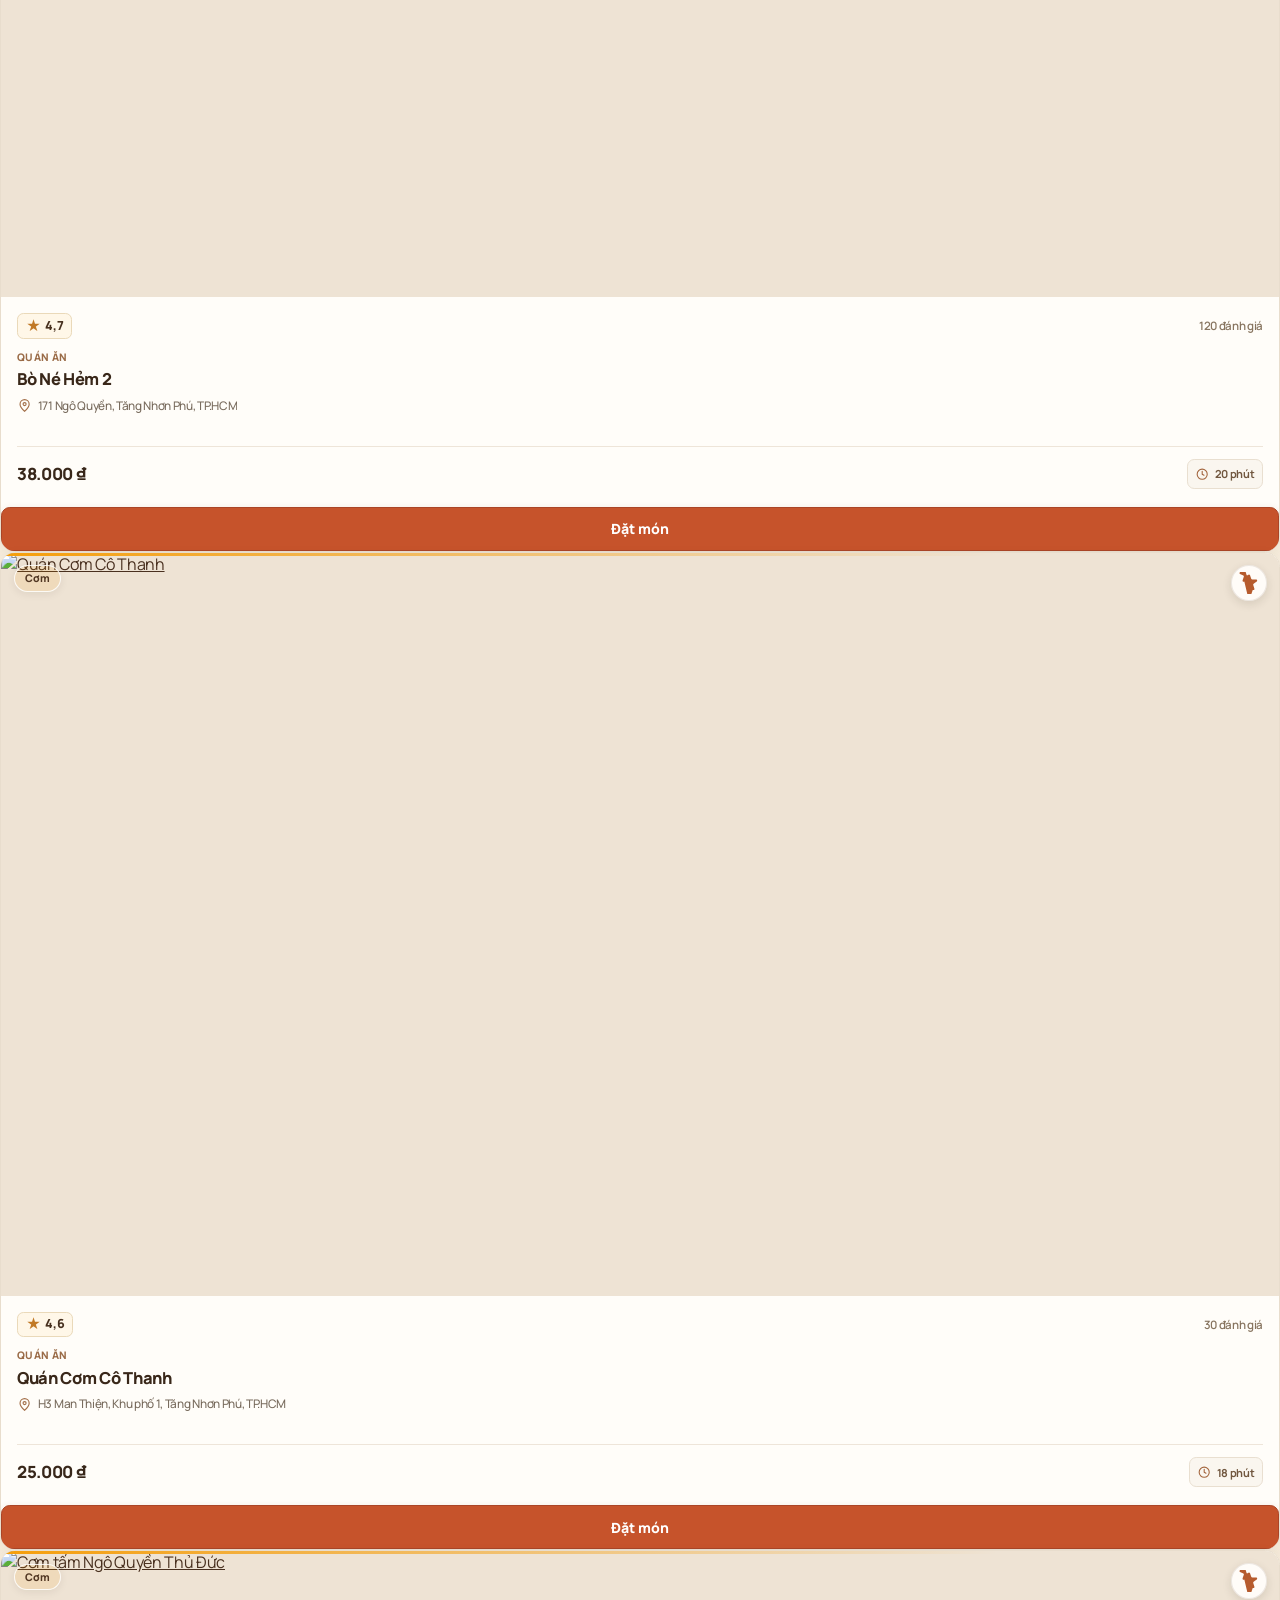
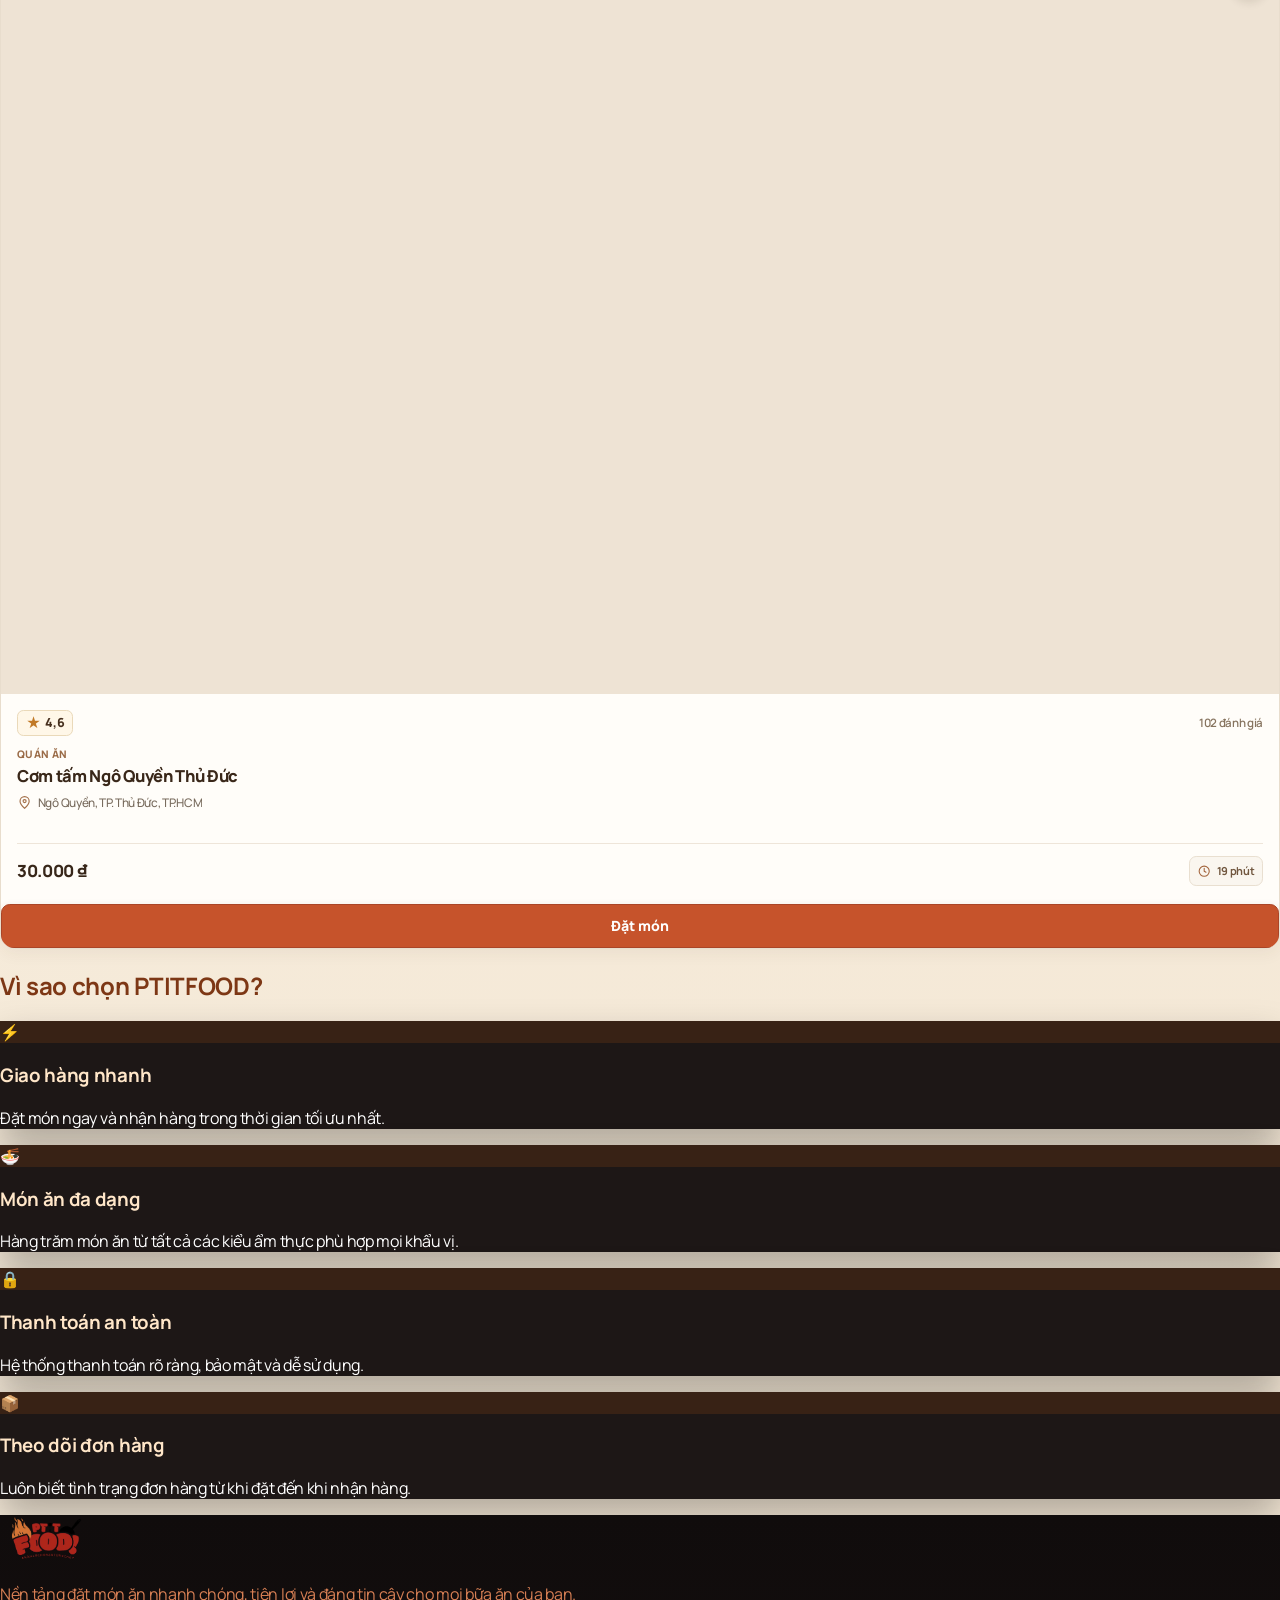
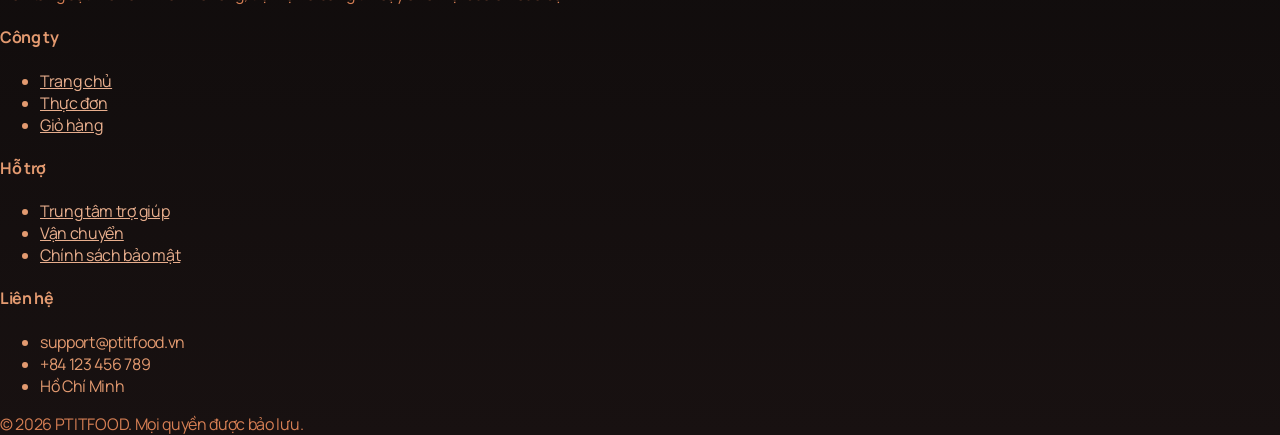
==== commit 0e674f43: "ghi gi cung duoc" ====
--- a/index.html
+++ b/index.html
@@ -78,54 +78,127 @@
     </header>
 
     <main>
-        <section class="mx-auto max-w-7xl px-4 py-8 sm:px-6 lg:px-8 lg:py-12">
-            <div class="grid items-center gap-8 rounded-[32px] border border-orange-500/20 bg-gradient-to-br from-slate-950 via-slate-900 to-orange-950 p-5 shadow-[0_25px_80px_rgba(249,115,22,0.18)] sm:p-8 lg:p-10">
-                <div class="grid items-center gap-8 lg:grid-cols-[1.1fr_0.9fr]">
-                    <div class="space-y-6">
-                        <div
-                            class="inline-flex items-center gap-2 rounded-full bg-orange-500/10 px-3 py-1.5 text-sm font-bold text-orange-300 ring-1 ring-orange-400/30">
-                            <span class="h-2.5 w-2.5 rounded-full bg-orange-400"></span>
-                            Giao hàng nhanh trong 20 phút
+        <a class="student-perks-ribbon" href="#student-perks">
+            <span class="student-perks-ribbon-label">ĐẶC QUYỀN SINH VIÊN PTIT</span>
+            <span class="student-perks-ribbon-highlight">Hoàn đến <strong>1,5% P-Coin</strong></span>
+            <span class="student-perks-ribbon-divider" aria-hidden="true"></span>
+            <span class="student-perks-ribbon-highlight">Giờ vàng <strong>09:00–09:30</strong></span>
+            <span class="student-perks-ribbon-divider" aria-hidden="true"></span>
+            <span class="student-perks-ribbon-highlight">Fast-Track từ <strong>4.500 P-Coin</strong></span>
+            <span class="student-perks-ribbon-cta">Xem thể lệ <span aria-hidden="true">↓</span></span>
+        </a>
+
+        <section class="home-hero" aria-label="PTITFOOD - món ngon giao tận nơi" data-hero-interactions>
+            <div class="home-hero-content">
+                <div class="home-hero-copy">
+                    <div class="home-hero-badge">
+                        <span></span>
+                        Giao hàng nhanh trong 20 phút
+                    </div>
+                    <h1>
+                        Món ngon, <span>vừa miệng</span>, giao tận nơi.
+                    </h1>
+                    <p>
+                        Khám phá các món ăn yêu thích từ nhiều quán nổi tiếng, được lựa chọn kỹ càng và giao hàng an
+                        toàn, tiện lợi.
+                    </p>
+                    <div class="home-hero-actions">
+                        <a href="products.html" class="primary-button">Đặt món ngay</a>
+                        <a href="products.html" class="home-hero-menu-link">Xem thực đơn</a>
+                    </div>
+                    <div class="home-hero-stats">
+                        <div>
+                            <strong>1,5k+</strong>
+                            <span>Khách hàng</span>
                         </div>
                         <div>
-                            <h1
-                                class="max-w-xl text-4xl font-black tracking-tight text-white sm:text-5xl lg:text-6xl">
-                                Món ngon, <span class="text-orange-400">vừa miệng</span>, giao tận nơi.
-                            </h1>
+                            <strong>4.8/5</strong>
+                            <span>Đánh giá</span>
                         </div>
-                        <p class="max-w-lg text-lg font-medium text-slate-200">
-                            Khám phá các món ăn yêu thích từ nhiều quán nổi tiếng, được lựa chọn kỹ càng và giao hàng an
-                            toàn, tiện lợi.
-                        </p>
-                        <div class="flex flex-wrap items-center gap-4">
-                            <a href="products.html" class="primary-button">Đặt món ngay</a>
-                            <a href="products.html"
-                                class="inline-flex items-center gap-2 rounded-full border border-orange-400/30 bg-white/5 px-6 py-3 text-sm font-semibold text-white shadow-sm transition hover:border-orange-300 hover:bg-orange-500/10">
-                                Xem thực đơn
-                            </a>
+                        <div>
+                            <strong>20m</strong>
+                            <span>Giao hàng</span>
                         </div>
-                        <div class="flex flex-wrap items-center gap-8 pt-2 text-sm text-slate-200">
-                            <div>
-                                <div class="text-2xl font-black text-orange-300">1,5k+</div>
-                                <div>Khách hàng</div>
-                            </div>
-                            <div>
-                                <div class="text-2xl font-black text-orange-300">4.8/5</div>
-                                <div>Đánh giá</div>
-                            </div>
-                            <div>
-                                <div class="text-2xl font-black text-orange-300">20m</div>
-                                <div>Giao hàng</div>
-                            </div>
-                        </div>
-                    </div>
-
-                    <div class="relative">
-                        <div class="absolute -left-6 top-10 h-32 w-32 rounded-full bg-orange-500/30 blur-3xl"></div>
-                        <div class="absolute -right-8 bottom-5 h-32 w-32 rounded-full bg-amber-400/30 blur-3xl"></div>
-                        <div class="relative overflow-hidden rounded-[32px]">
-                        </div>
-                    </div>
+                    </div>
+                </div>
+            </div>
+            <div class="home-hero-mobile-photo" aria-hidden="true">
+                <img src="https://images.unsplash.com/photo-1569718212165-3a8278d5f624?auto=format&amp;fit=crop&amp;w=2200&amp;h=1200&amp;q=90" alt="" />
+            </div>
+            <div class="home-hero-floats" aria-hidden="true"></div>
+        </section>
+
+        <section class="student-perks" id="student-perks" aria-labelledby="student-perks-title">
+            <div class="student-perks-inner">
+                <div class="student-perks-heading">
+                    <span class="student-perks-kicker">DÀNH RIÊNG CHO SINH VIÊN PTIT</span>
+                    <h2 id="student-perks-title">Đặt món đều, lên hạng nhanh</h2>
+                    <p>Mỗi đơn hàng giúp bạn tích P-Coin, mở khóa ưu đãi và chủ động hơn trong những ngày lịch học dày.</p>
+                </div>
+
+                <div class="student-tier-grid" aria-label="Các hạng thành viên PTITFOOD">
+                    <article class="student-tier-card tier-freshman">
+                        <div class="student-tier-topline"><span>HẠNG 01</span><span>0–14 đơn/tháng</span></div>
+                        <h3>Tân Sinh Viên</h3>
+                        <div class="student-tier-reward"><strong>0,5%</strong><span>hoàn giá trị đơn hàng</span></div>
+                        <p>Tương đương <strong>200 P-Coin/đơn</strong></p>
+                    </article>
+                    <article class="student-tier-card tier-scholar">
+                        <div class="student-tier-topline"><span>HẠNG 02</span><span>15–20 đơn/tháng</span></div>
+                        <h3>Học Bá</h3>
+                        <div class="student-tier-reward"><strong>1,0%</strong><span>hoàn giá trị đơn hàng</span></div>
+                        <p>Tương đương <strong>400 P-Coin/đơn</strong></p>
+                    </article>
+                    <article class="student-tier-card tier-topper">
+                        <div class="student-tier-topline"><span>HẠNG 03</span><span>Trên 20 đơn/tháng</span></div>
+                        <h3>Thủ Khoa</h3>
+                        <div class="student-tier-reward"><strong>1,5%</strong><span>hoàn giá trị đơn hàng</span></div>
+                        <p>Tương đương <strong>600 P-Coin/đơn</strong></p>
+                        <div class="student-birthday-perk">Thưởng mã giảm <strong>5.000 VNĐ</strong> vào tháng sinh nhật</div>
+                    </article>
+                </div>
+
+                <div class="fast-track-panel">
+                    <div class="fast-track-main">
+                        <span class="fast-track-kicker">ĐẶC QUYỀN ƯU TIÊN</span>
+                        <h3>Fast-Track: bếp làm món của bạn trước</h3>
+                        <p class="fast-track-conversion"><strong>4.500 P-Coin</strong><span>=</span> 1 thẻ ưu tiên Fast-Track</p>
+                        <a class="fast-track-order-link" href="products.html">Chọn món đặt ngay <span aria-hidden="true">→</span></a>
+                    </div>
+                    <div class="fast-track-howto">
+                        <h4>Dễ tích, dễ dùng</h4>
+                        <p>Đơn đầu có mã mời nhận <strong>1.500 P-Coin</strong>; review ảnh sau đơn đầu nhận thêm <strong>1.000 điểm</strong>. Với hạng Tân Sinh Viên, 10 đơn tiếp theo tích thêm 2.000 điểm.</p>
+                        <div class="fast-track-cadence"><strong>Dưới 1 đơn/tuần</strong><span>trong 3 tháng để đổi thẻ</span></div>
+                    </div>
+                    <div class="fast-track-rules">
+                        <h4>Quy định Fast-Track</h4>
+                        <ul>
+                            <li><strong>Khung giờ vàng:</strong> 09:00–09:30 sáng dành cho sinh viên PTIT.</li>
+                            <li><strong>Tối đa 10 đơn/quán/khung giờ cao điểm</strong> để bếp chủ động công suất.</li>
+                            <li><strong>Tối đa 2 lần/tuần/người dùng</strong>; hãy dành thẻ cho ngày lịch học bận.</li>
+                        </ul>
+                    </div>
+                </div>
+
+                <div class="pcoin-policy-grid" aria-label="Quy định tích và sử dụng P-Coin">
+                    <article class="pcoin-policy-card">
+                        <span class="pcoin-policy-icon" aria-hidden="true">↗</span>
+                        <h3>Tích điểm minh bạch</h3>
+                        <p><strong>1 P-Coin = 1 VNĐ.</strong> Mỗi đơn thành công hoàn 200, 400 hoặc 600 điểm theo hạng thành viên.</p>
+                        <p>Review ảnh sau đơn đầu: <strong>+1.000 điểm</strong>; các review ảnh tiếp theo <strong>+300 điểm</strong>, tối đa 2 lần/tuần.</p>
+                    </article>
+                    <article class="pcoin-policy-card">
+                        <span class="pcoin-policy-icon" aria-hidden="true">−</span>
+                        <h3>Dùng điểm có giới hạn</h3>
+                        <p>Áp dụng P-Coin để giảm tối đa <strong>20% tổng giá trị đơn hàng</strong> trên đơn mới.</p>
+                        <p>Nhập mã mời trước đơn đầu để nhận <strong>1.500 P-Coin</strong>; sao chép mã trong ví để mời bạn bè.</p>
+                    </article>
+                    <article class="pcoin-policy-card pcoin-reset-card">
+                        <span class="pcoin-policy-icon" aria-hidden="true">↻</span>
+                        <h3>Hạn dùng & ngày reset</h3>
+                        <p>Ví tự reset nếu không có giao dịch trong <strong>60 ngày liên tục</strong>.</p>
+                        <p>Toàn bộ P-Coin reset ngày <strong>31/05 hằng năm</strong>. Tháng 5 là mùa dùng điểm trước kỳ nghỉ hè.</p>
+                    </article>
                 </div>
             </div>
         </section>
@@ -143,25 +216,25 @@
                 <div class="rounded-3xl bg-white p-6 shadow-soft">
                     <div class="mb-4 flex h-12 w-12 items-center justify-center rounded-2xl bg-orange-50 text-2xl">⚡
                     </div>
-                    <h3 class="text-xl font-semibold" style="color: #7d3715;">Giao hàng nhanh</h3>
+                    <h3 class="text-xl font-semibold" style="color: #ffe6c8;">Giao hàng nhanh</h3>
                     <p class="mt-3" style="color: #ffffff;">Đặt món ngay và nhận hàng trong thời gian tối ưu nhất.</p>
                 </div>
                 <div class="rounded-3xl bg-white p-6 shadow-soft">
                     <div class="mb-4 flex h-12 w-12 items-center justify-center rounded-2xl bg-orange-50 text-2xl">🍜
                     </div>
-                    <h3 class="text-xl font-semibold" style="color: #7d3715;">Món ăn đa dạng</h3>
+                    <h3 class="text-xl font-semibold" style="color: #ffe6c8;">Món ăn đa dạng</h3>
                     <p class="mt-3" style="color: #ffffff;">Hàng trăm món ăn từ tất cả các kiểu ẩm thực phù hợp mọi khẩu vị.</p>
                 </div>
                 <div class="rounded-3xl bg-white p-6 shadow-soft">
                     <div class="mb-4 flex h-12 w-12 items-center justify-center rounded-2xl bg-orange-50 text-2xl">🔒
                     </div>
-                    <h3 class="text-xl font-semibold" style="color: #7d3715;">Thanh toán an toàn</h3>
+                    <h3 class="text-xl font-semibold" style="color: #ffe6c8;">Thanh toán an toàn</h3>
                     <p class="mt-3" style="color: #ffffff;">Hệ thống thanh toán rõ ràng, bảo mật và dễ sử dụng.</p>
                 </div>
                 <div class="rounded-3xl bg-white p-6 shadow-soft">
                     <div class="mb-4 flex h-12 w-12 items-center justify-center rounded-2xl bg-orange-50 text-2xl">📦
                     </div>
-                    <h3 class="text-xl font-semibold" style="color: #7d3715;">Theo dõi đơn hàng</h3>
+                    <h3 class="text-xl font-semibold" style="color: #ffe6c8;">Theo dõi đơn hàng</h3>
                     <p class="mt-3" style="color: #ffffff;">Luôn biết tình trạng đơn hàng từ khi đặt đến khi nhận hàng.</p>
                 </div>
             </div>
--- a/css/style.css
+++ b/css/style.css
@@ -1,7 +1,7 @@
 @import url('https://fonts.googleapis.com/css2?family=Manrope:wght@400;500;600;700;800&display=swap');
 
 :root {
-    --bg: #120d0d;
+    --bg: #f7eddd;
     --bg-soft: #1b1414;
     --card: #1d1716;
     --card-strong: #241d1b;
@@ -31,10 +31,10 @@
     font-family: 'Manrope', 'Inter', sans-serif;
     letter-spacing: -0.02em;
     background:
-        radial-gradient(circle at top left, rgba(249, 115, 22, 0.14), transparent 25%),
-        radial-gradient(circle at bottom right, rgba(239, 68, 68, 0.10), transparent 22%),
+        radial-gradient(circle at top left, rgba(249, 115, 22, 0.07), transparent 27%),
+        radial-gradient(circle at bottom right, rgba(184, 127, 67, 0.06), transparent 24%),
         var(--bg);
-    color: var(--text);
+    color: #49301f;
 }
 
 img {
@@ -71,6 +71,11 @@
     background: #f5e6d3 !important;
     border-color: #e0ceba !important;
     box-shadow: 0 8px 18px rgba(0, 0, 0, 0.08);
+}
+
+body.bg-slate-50 {
+    background-color: var(--bg) !important;
+    color: #49301f !important;
 }
 
 body .bg-white,
@@ -177,19 +182,20 @@
     align-items: center;
     justify-content: center;
     gap: 0.5rem;
-    border: none;
-    border-radius: 999px;
-    background: linear-gradient(135deg, #fb923c 0%, #f97316 45%, #ea580c 100%);
+    border: 1px solid #aa4527;
+    border-radius: 0.7rem;
+    background: #c6532b;
     color: #fff;
     font-weight: 800;
     padding: 0.9rem 1.7rem;
-    box-shadow: 0 16px 30px rgba(249, 115, 22, 0.38), 0 0 26px rgba(251, 146, 60, 0.2);
-    transition: transform 0.2s ease, box-shadow 0.2s ease;
+    box-shadow: 0 3px 8px rgba(92, 43, 24, 0.16);
+    transition: transform 0.18s ease, background-color 0.18s ease, box-shadow 0.18s ease;
 }
 
 .primary-button:hover {
     transform: translateY(-2px);
-    box-shadow: 0 18px 36px rgba(249, 115, 22, 0.45), 0 0 30px rgba(251, 146, 60, 0.25);
+    background: #ad4526;
+    box-shadow: 0 6px 12px rgba(92, 43, 24, 0.2);
 }
 
 @media (max-width: 767px) {
@@ -245,46 +251,250 @@
 }
 
 .food-card {
+    position: relative;
+    display: flex;
+    height: 100%;
+    flex-direction: column;
     overflow: hidden;
-    border-radius: 1.75rem;
-    border: 1px solid rgba(249, 115, 22, 0.18);
-    background: linear-gradient(180deg, rgba(28, 20, 18, 0.96), rgba(17, 12, 11, 0.96));
-    box-shadow: 0 18px 36px rgba(0, 0, 0, 0.22), 0 0 20px rgba(249, 115, 22, 0.08);
-    transition: transform 0.2s ease, box-shadow 0.2s ease;
-    position: relative;
+    border: 1px solid #e8ddcd;
+    border-radius: 0.9rem;
+    background: #fffdf9;
+    box-shadow: 0 5px 16px rgba(79, 51, 29, 0.055);
+    transition: transform 0.2s ease, border-color 0.2s ease, box-shadow 0.2s ease;
 }
 
 .food-card::before {
     content: "";
     position: absolute;
     inset: 0 0 auto 0;
-    height: 4px;
-    background: var(--card-accent, #f97316);
+    z-index: 1;
+    height: 3px;
+    background: linear-gradient(90deg, var(--card-accent, #c6532b), transparent 78%);
 }
 
 .food-card:hover {
-    transform: translateY(-4px);
-    box-shadow: 0 24px 46px rgba(0, 0, 0, 0.28), 0 0 24px rgba(249, 115, 22, 0.12);
+    transform: translateY(-3px);
+    border-color: #d7c4a9;
+    box-shadow: 0 12px 28px rgba(79, 51, 29, 0.11);
+}
+
+.food-card-media {
+    position: relative;
+    overflow: hidden;
+    background: #eee3d4;
+}
+
+.food-card-image-link {
+    display: block;
+    aspect-ratio: 1.72 / 1;
+    overflow: hidden;
+}
+
+.food-card-image {
+    width: 100%;
+    height: 100%;
+    object-fit: cover;
+    object-position: center;
+    transition: transform 0.35s ease;
+}
+
+.food-card:hover .food-card-image {
+    transform: scale(1.035);
+}
+
+.food-card-favorite {
+    position: absolute;
+    top: 0.75rem;
+    right: 0.75rem;
+    display: grid;
+    width: 2.25rem;
+    height: 2.25rem;
+    place-items: center;
+    border: 1px solid rgba(76, 49, 30, 0.1);
+    border-radius: 50%;
+    background: rgba(255, 253, 249, 0.96);
+    color: #795842;
+    box-shadow: 0 3px 10px rgba(45, 30, 20, 0.12);
+    transition: transform 0.18s ease, color 0.18s ease, background 0.18s ease;
+}
+
+.food-card-favorite:hover {
+    transform: scale(1.06);
+    background: #fff;
+    color: #b84932;
 }
 
 .card-accent-tag {
     display: inline-flex;
     align-items: center;
     justify-content: center;
-    min-height: 1.7rem;
-    padding: 0.2rem 0.55rem;
+    position: absolute;
+    top: 0.8rem;
+    left: 0.8rem;
+    min-height: 1.65rem;
+    padding: 0.28rem 0.65rem;
+    border: 1px solid rgba(255, 255, 255, 0.85);
     border-radius: 999px;
-    font-size: 0.62rem;
+    background: var(--card-accent-soft, #f5e9d8);
+    color: #513723;
+    font-size: 0.66rem;
     line-height: 1;
     font-weight: 800;
-    letter-spacing: 0.08em;
+    box-shadow: 0 2px 8px rgba(40, 25, 15, 0.08);
+}
+
+.food-card-content {
+    display: flex;
+    flex: 1;
+    flex-direction: column;
+    gap: 0.7rem;
+    padding: 1rem;
+}
+
+.food-card-rating {
+    display: flex;
+    min-height: 1.6rem;
+    align-items: center;
+    justify-content: space-between;
+    gap: 0.6rem;
+}
+
+.food-card-rating-score {
+    display: inline-flex;
+    align-items: center;
+    gap: 0.3rem;
+    padding: 0.24rem 0.48rem;
+    border: 1px solid #ead9b9;
+    border-radius: 0.4rem;
+    background: #fff7e8;
+    color: #47301e;
+    font-size: 0.78rem;
+    font-weight: 900;
+    line-height: 1.1;
+}
+
+.food-card-rating-score > span {
+    color: #c17926;
+    font-size: 0.9rem;
+}
+
+.food-card-review-count {
+    color: #87745f;
+    font-size: 0.72rem;
+    font-weight: 600;
+    white-space: nowrap;
+}
+
+.food-card-details {
+    display: block;
+    min-width: 0;
+    color: inherit;
+    text-decoration: none;
+}
+
+.food-card-restaurant-label {
+    display: block;
+    margin-bottom: 0.22rem;
+    color: #9a6b47;
+    font-size: 0.65rem;
+    font-weight: 800;
+    letter-spacing: 0.035em;
     text-transform: uppercase;
-    background: rgba(17, 12, 11, 0.62);
-    color: #fff7f3;
-    border: 1px solid rgba(255, 255, 255, 0.25);
-    backdrop-filter: blur(6px);
-    -webkit-backdrop-filter: blur(6px);
-    box-shadow: 0 6px 16px rgba(0, 0, 0, 0.18);
+}
+
+.food-card-title {
+    display: -webkit-box;
+    overflow: hidden;
+    margin: 0;
+    color: #392719;
+    font-size: 1.03rem;
+    font-weight: 900;
+    line-height: 1.4;
+    -webkit-box-orient: vertical;
+    -webkit-line-clamp: 2;
+}
+
+.food-card-address {
+    display: flex;
+    min-height: 2.35rem;
+    align-items: flex-start;
+    gap: 0.35rem;
+    margin-top: 0.4rem;
+    color: #786b5d;
+    font-size: 0.74rem;
+    font-weight: 500;
+    line-height: 1.5;
+}
+
+.food-card-address svg {
+    width: 0.95rem;
+    height: 0.95rem;
+    flex: 0 0 auto;
+    margin-top: 0.1rem;
+    fill: none;
+    stroke: #a36f49;
+    stroke-linecap: round;
+    stroke-linejoin: round;
+    stroke-width: 1.5;
+}
+
+.food-card-address > span {
+    display: -webkit-box;
+    overflow: hidden;
+    -webkit-box-orient: vertical;
+    -webkit-line-clamp: 2;
+}
+
+.food-card-bottom {
+    display: flex;
+    align-items: center;
+    justify-content: space-between;
+    gap: 0.6rem;
+    margin-top: auto;
+    padding-top: 0.75rem;
+    border-top: 1px solid #eee5d9;
+}
+
+.food-card-price {
+    color: #38271a;
+    font-size: 1.05rem;
+    font-weight: 900;
+    line-height: 1.2;
+    white-space: nowrap;
+}
+
+.food-card-delivery {
+    display: inline-flex;
+    min-height: 1.9rem;
+    align-items: center;
+    gap: 0.3rem;
+    padding: 0.3rem 0.48rem;
+    border: 1px solid #e9dfd0;
+    border-radius: 0.45rem;
+    background: #faf6ef;
+    color: #71573f;
+    font-size: 0.69rem;
+    font-weight: 700;
+    white-space: nowrap;
+}
+
+.food-card-delivery svg {
+    width: 0.9rem;
+    height: 0.9rem;
+    fill: none;
+    stroke: #a3653d;
+    stroke-linecap: round;
+    stroke-linejoin: round;
+    stroke-width: 1.5;
+}
+
+.food-card-order {
+    width: 100%;
+    min-height: 2.75rem;
+    margin-top: 0.1rem;
+    padding: 0.65rem 1rem;
+    border-radius: 0.55rem;
+    font-size: 0.88rem;
 }
 
 .card-extra-info {
@@ -559,6 +769,992 @@
     width: min(100%, 500px);
 }
 
+.student-perks-ribbon {
+    display: flex;
+    min-height: 3.5rem;
+    align-items: center;
+    justify-content: center;
+    flex-wrap: wrap;
+    gap: 0.55rem 1.15rem;
+    padding: 0.7rem 1.25rem;
+    background: linear-gradient(105deg, #713018, #9d421d 55%, #713018);
+    color: #fff8eb;
+    text-decoration: none;
+}
+
+.student-perks-ribbon-label {
+    color: #ffd796;
+    font-size: 0.7rem;
+    font-weight: 900;
+    letter-spacing: 0.08em;
+}
+
+.student-perks-ribbon-highlight {
+    font-size: 0.81rem;
+    font-weight: 600;
+}
+
+.student-perks-ribbon-highlight strong {
+    color: #ffd796;
+    font-weight: 900;
+}
+
+.student-perks-ribbon-divider {
+    width: 1px;
+    height: 1rem;
+    background: rgba(255, 248, 235, 0.3);
+}
+
+.student-perks-ribbon-cta {
+    display: inline-flex;
+    align-items: center;
+    gap: 0.35rem;
+    color: #fff;
+    font-size: 0.78rem;
+    font-weight: 800;
+}
+
+.student-perks-ribbon-cta span {
+    transition: transform 0.2s ease;
+}
+
+.student-perks-ribbon:hover .student-perks-ribbon-cta span {
+    transform: translateY(3px);
+}
+
+.student-perks {
+    scroll-margin-top: 6rem;
+    padding: clamp(3.5rem, 7vw, 6rem) 1.25rem;
+    background: linear-gradient(180deg, #fff5e6 0%, #fffaf2 100%);
+    color: #402719;
+}
+
+.student-perks-inner {
+    width: min(100%, 1200px);
+    margin-inline: auto;
+}
+
+.student-perks-heading {
+    max-width: 45rem;
+    margin: 0 auto 2rem;
+    text-align: center;
+}
+
+.student-perks-kicker,
+.fast-track-kicker {
+    color: #ad5525;
+    font-size: 0.72rem;
+    font-weight: 900;
+    letter-spacing: 0.12em;
+}
+
+.student-perks-heading h2 {
+    margin: 0.55rem 0 0.6rem;
+    color: #482918;
+    font-size: clamp(1.85rem, 4vw, 2.8rem);
+    font-weight: 900;
+    line-height: 1.15;
+}
+
+.student-perks-heading p {
+    margin: 0;
+    color: #745942;
+    font-size: 0.98rem;
+    line-height: 1.7;
+}
+
+.student-tier-grid {
+    display: grid;
+    grid-template-columns: repeat(3, minmax(0, 1fr));
+    gap: 1rem;
+}
+
+.student-tier-card {
+    min-width: 0;
+    padding: 1.45rem;
+    border: 1px solid #ead8bd;
+    border-radius: 0.85rem;
+    background: rgba(255, 255, 255, 0.86);
+    box-shadow: 0 12px 28px rgba(90, 53, 24, 0.07);
+}
+
+.tier-scholar {
+    border-color: #e6bd79;
+    background: #fffaf0;
+}
+
+.tier-topper {
+    border-color: #d98c57;
+    background: linear-gradient(145deg, #fff8e9, #ffedcf);
+}
+
+.student-tier-topline {
+    display: flex;
+    align-items: center;
+    justify-content: space-between;
+    gap: 0.5rem;
+    color: #876c51;
+    font-size: 0.68rem;
+    font-weight: 800;
+}
+
+.student-tier-topline span:first-child {
+    color: #b35623;
+    letter-spacing: 0.08em;
+}
+
+.student-tier-card h3 {
+    margin: 1rem 0 0.85rem;
+    color: #492b1a;
+    font-size: 1.28rem;
+    font-weight: 900;
+}
+
+.student-tier-reward {
+    display: flex;
+    align-items: baseline;
+    flex-wrap: wrap;
+    gap: 0.42rem;
+}
+
+.student-tier-reward strong {
+    color: #c14f1b;
+    font-size: 2rem;
+    font-weight: 900;
+    line-height: 1;
+}
+
+.student-tier-reward span {
+    color: #69513b;
+    font-size: 0.82rem;
+    font-weight: 700;
+}
+
+.student-tier-card > p {
+    margin: 0.7rem 0 0;
+    color: #735c45;
+    font-size: 0.85rem;
+}
+
+.student-tier-card > p strong {
+    color: #55351f;
+}
+
+.student-birthday-perk {
+    margin-top: 1rem;
+    padding: 0.7rem 0.8rem;
+    border-radius: 0.55rem;
+    background: rgba(219, 111, 44, 0.11);
+    color: #684020;
+    font-size: 0.77rem;
+    line-height: 1.5;
+}
+
+.fast-track-panel {
+    display: grid;
+    grid-template-columns: 1.05fr 1fr 1.12fr;
+    gap: 0;
+    margin-top: 1.25rem;
+    overflow: hidden;
+    border: 1px solid #713a20;
+    border-radius: 0.9rem;
+    background: #482719;
+    color: #fff6e9;
+    box-shadow: 0 18px 38px rgba(75, 39, 19, 0.15);
+}
+
+.fast-track-main,
+.fast-track-howto,
+.fast-track-rules {
+    padding: 1.65rem;
+}
+
+.fast-track-main {
+    background: linear-gradient(145deg, #793c20, #5a2c19);
+}
+
+.fast-track-kicker {
+    color: #ffd18e;
+}
+
+.fast-track-main h3 {
+    margin: 0.65rem 0 0.9rem;
+    color: #fff8ed;
+    font-size: 1.4rem;
+    font-weight: 900;
+    line-height: 1.3;
+}
+
+.fast-track-conversion {
+    display: flex;
+    align-items: baseline;
+    flex-wrap: wrap;
+    gap: 0.5rem;
+    margin: 0;
+    color: #ffe6be;
+    font-size: 0.88rem;
+}
+
+.fast-track-conversion strong {
+    color: #ffd18e;
+    font-size: 1.2rem;
+    font-weight: 900;
+}
+
+.fast-track-order-link {
+    display: inline-flex;
+    align-items: center;
+    gap: 0.5rem;
+    margin-top: 1.1rem;
+    color: #fff;
+    font-size: 0.82rem;
+    font-weight: 800;
+    text-decoration: none;
+}
+
+.fast-track-howto,
+.fast-track-rules {
+    border-left: 1px solid rgba(255, 238, 212, 0.16);
+}
+
+.fast-track-howto h4,
+.fast-track-rules h4 {
+    margin: 0 0 0.65rem;
+    color: #ffdda9;
+    font-size: 0.97rem;
+    font-weight: 900;
+}
+
+.fast-track-howto p {
+    margin: 0;
+    color: #f0d9bf;
+    font-size: 0.8rem;
+    line-height: 1.65;
+}
+
+.fast-track-howto p strong {
+    color: #fff4df;
+}
+
+.fast-track-cadence {
+    display: grid;
+    gap: 0.15rem;
+    margin-top: 0.75rem;
+    color: #f0d9bf;
+    font-size: 0.75rem;
+}
+
+.fast-track-cadence strong {
+    color: #ffd18e;
+    font-size: 0.95rem;
+}
+
+.fast-track-rules ul {
+    display: grid;
+    gap: 0.5rem;
+    margin: 0;
+    padding-left: 1rem;
+    color: #f0d9bf;
+    font-size: 0.76rem;
+    line-height: 1.55;
+}
+
+.fast-track-rules li::marker {
+    color: #f5ad62;
+}
+
+.fast-track-rules strong {
+    color: #fff3df;
+}
+
+.home-hero {
+    --hero-ink: #382216;
+    --hero-accent: #dc5a16;
+    position: relative;
+    isolation: isolate;
+    display: flex;
+    min-height: clamp(34rem, 48vw, 42rem);
+    align-items: center;
+    overflow: hidden;
+    background-color: #fff1d8;
+    background-image:
+        linear-gradient(90deg, #fff8ec 0%, #fff8ec 28%, rgba(255, 248, 236, 0.96) 41%, rgba(255, 248, 236, 0.7) 55%, rgba(255, 248, 236, 0.08) 76%),
+        url("https://images.unsplash.com/photo-1569718212165-3a8278d5f624?auto=format&fit=crop&w=2200&h=1200&q=90");
+    background-position: center, center center;
+    background-size: cover, cover;
+    color: var(--hero-ink);
+}
+
+.home-hero::before,
+.home-hero::after {
+    position: absolute;
+    z-index: -1;
+    content: "";
+    pointer-events: none;
+}
+
+.home-hero::before {
+    top: -9rem;
+    right: 8%;
+    width: 22rem;
+    aspect-ratio: 1;
+    border: 1px solid rgba(220, 90, 22, 0.17);
+    border-radius: 50%;
+    box-shadow: 0 0 0 2.5rem rgba(255, 255, 255, 0.13), 0 0 0 5rem rgba(220, 90, 22, 0.04);
+}
+
+.home-hero::after {
+    inset: auto 0 0;
+    height: 0.55rem;
+    background: linear-gradient(90deg, #f49a32, #e45b1b 56%, #8aa53c);
+}
+
+.home-hero-content {
+    width: min(100%, 1280px);
+    margin-inline: auto;
+    padding: 5.25rem 2rem 5.5rem;
+}
+
+.home-hero-mobile-photo {
+    display: none;
+}
+
+.home-hero-copy {
+    width: min(100%, 40rem);
+}
+
+.home-hero-badge {
+    display: inline-flex;
+    align-items: center;
+    gap: 0.6rem;
+    padding: 0.65rem 1rem;
+    border: 1px solid rgba(87, 124, 49, 0.2);
+    border-radius: 999px;
+    background: #f0f5df;
+    color: #4f712e;
+    font-size: 0.9rem;
+    font-weight: 800;
+}
+
+.home-hero-badge > span {
+    width: 0.55rem;
+    height: 0.55rem;
+    border-radius: 50%;
+    background: #81a843;
+    box-shadow: 0 0 0 0.25rem rgba(129, 168, 67, 0.14);
+}
+
+.home-hero-copy h1 {
+    max-width: 39rem;
+    margin: 1.5rem 0 1rem;
+    color: var(--hero-ink);
+    font-size: clamp(2.75rem, 5.1vw, 4.65rem);
+    font-weight: 900;
+    line-height: 1.08;
+    letter-spacing: -0.045em;
+}
+
+.home-hero-copy h1 span {
+    color: var(--hero-accent);
+}
+
+.home-hero-copy > p {
+    max-width: 35rem;
+    margin: 0;
+    color: #634c3b;
+    font-size: clamp(1rem, 1.4vw, 1.15rem);
+    font-weight: 600;
+    line-height: 1.8;
+}
+
+.home-hero-actions {
+    display: flex;
+    flex-wrap: wrap;
+    align-items: center;
+    gap: 0.9rem;
+    margin-top: 1.8rem;
+}
+
+.home-hero-actions .primary-button {
+    min-height: 3.35rem;
+    padding-inline: 1.65rem;
+    background: #c6532b;
+    color: #fff;
+    box-shadow: 0 4px 12px rgba(92, 43, 24, 0.2);
+}
+
+.home-hero-actions .primary-button:hover {
+    background: #ad4526;
+    box-shadow: 0 7px 15px rgba(92, 43, 24, 0.24);
+}
+
+.home-hero-menu-link {
+    display: inline-flex;
+    min-height: 3.35rem;
+    align-items: center;
+    justify-content: center;
+    padding: 0.8rem 1.45rem;
+    border: 1px solid rgba(88, 63, 40, 0.22);
+    border-radius: 999px;
+    background: #fff;
+    color: #4b2d1c;
+    font-size: 0.95rem;
+    font-weight: 800;
+    text-decoration: none;
+    transition: border-color 0.2s ease, background 0.2s ease, transform 0.2s ease;
+}
+
+.home-hero-menu-link:hover {
+    transform: translateY(-2px);
+    border-color: rgba(220, 90, 22, 0.4);
+    background: #fffaf4;
+}
+
+.home-hero-stats {
+    display: flex;
+    flex-wrap: wrap;
+    gap: 2.4rem;
+    margin-top: 2.15rem;
+}
+
+.home-hero-stats > div {
+    display: grid;
+    gap: 0.12rem;
+}
+
+.home-hero-stats strong {
+    color: #b94a1b;
+    font-size: 1.65rem;
+    font-weight: 900;
+    line-height: 1.2;
+}
+
+.home-hero-stats span {
+    color: #705b49;
+    font-size: 0.83rem;
+    font-weight: 700;
+}
+
+.home-hero-floats {
+    position: absolute;
+    z-index: 2;
+    inset: 0;
+    overflow: hidden;
+    pointer-events: none;
+}
+
+.hero-pointer-pop {
+    position: absolute;
+    display: inline-flex;
+    align-items: center;
+    gap: 0.45rem;
+    padding: 0.55rem 0.8rem;
+    border: 1px solid rgba(255, 255, 255, 0.8);
+    border-radius: 999px;
+    background: #fffdf8;
+    box-shadow: 0 10px 28px rgba(67, 42, 23, 0.2);
+    color: #59331f;
+    font-size: 0.78rem;
+    font-weight: 800;
+    white-space: nowrap;
+    animation: hero-pop-away 950ms cubic-bezier(0.2, 0.75, 0.25, 1) both;
+}
+
+.hero-pointer-pop svg {
+    width: 1.1rem;
+    height: 1.1rem;
+    fill: none;
+    stroke: #df5c20;
+    stroke-linecap: round;
+    stroke-linejoin: round;
+    stroke-width: 1.7;
+}
+
+@keyframes hero-pop-away {
+    0% { opacity: 0; transform: translate(-50%, -35%) scale(0.72) rotate(-7deg); }
+    16% { opacity: 1; transform: translate(-50%, -105%) scale(1.06) rotate(2deg); }
+    32% { transform: translate(-50%, -100%) scale(1) rotate(0); }
+    100% { opacity: 0; transform: translate(-50%, -175%) scale(0.94) rotate(3deg); }
+}
+
+@media (max-width: 760px) {
+    .student-perks-ribbon {
+        justify-content: flex-start;
+        gap: 0.35rem 0.7rem;
+        padding: 0.7rem 1rem;
+    }
+
+    .student-perks-ribbon-label {
+        width: 100%;
+    }
+
+    .student-perks-ribbon-divider {
+        height: 0.8rem;
+    }
+
+    .student-perks-ribbon-highlight {
+        font-size: 0.72rem;
+    }
+
+    .student-perks-ribbon-cta {
+        font-size: 0.72rem;
+    }
+
+    .student-perks {
+        padding-inline: 1rem;
+    }
+
+    .student-tier-grid {
+        grid-template-columns: 1fr;
+    }
+
+    .student-tier-card {
+        padding: 1.25rem;
+    }
+
+    .fast-track-panel {
+        grid-template-columns: 1fr;
+    }
+
+    .fast-track-howto,
+    .fast-track-rules {
+        border-top: 1px solid rgba(255, 238, 212, 0.16);
+        border-left: 0;
+    }
+
+    .fast-track-main,
+    .fast-track-howto,
+    .fast-track-rules {
+        padding: 1.35rem;
+    }
+
+    .home-hero {
+        min-height: 0;
+        flex-direction: column;
+        background-image: linear-gradient(180deg, #fff8ec, #fff2dc);
+    }
+
+    .home-hero-content {
+        padding: 4rem 1.25rem 4.5rem;
+    }
+
+    .home-hero-copy {
+        width: min(100%, 36rem);
+    }
+
+    .home-hero-copy h1 {
+        font-size: clamp(2.55rem, 9vw, 3.65rem);
+    }
+
+    .home-hero-stats {
+        gap: 1.6rem;
+    }
+
+    .home-hero-mobile-photo {
+        display: block;
+        width: 100%;
+        aspect-ratio: 2.07 / 1;
+        max-height: 11rem;
+        overflow: hidden;
+    }
+
+    .home-hero-mobile-photo img {
+        width: 100%;
+        height: 100%;
+        object-fit: cover;
+        object-position: center 52%;
+    }
+}
+
+@media (max-width: 480px) {
+    .home-hero-content {
+        padding: 3.25rem 1rem 3.75rem;
+    }
+
+    .home-hero-actions {
+        align-items: stretch;
+        flex-direction: column;
+    }
+
+    .home-hero-actions .primary-button,
+    .home-hero-menu-link {
+        width: 100%;
+    }
+
+    .home-hero-stats {
+        justify-content: space-between;
+        gap: 0.75rem;
+    }
+
+    .home-hero-stats strong {
+        font-size: 1.4rem;
+    }
+}
+
+.support-chatbot {
+    position: fixed;
+    right: 1.25rem;
+    bottom: 1.2rem;
+    z-index: 120;
+    display: flex;
+    align-items: flex-end;
+    flex-direction: column;
+    gap: 0.8rem;
+    font-family: 'Manrope', 'Inter', sans-serif;
+    letter-spacing: 0;
+}
+
+.support-chat-launcher-wrap {
+    display: flex;
+    align-items: center;
+    flex-direction: column;
+    gap: 0.45rem;
+}
+
+.support-chat-greeting {
+    position: relative;
+    padding: 0.55rem 0.85rem;
+    border: 1px solid #f0dbc6;
+    border-radius: 999px;
+    background: #fffaf2;
+    box-shadow: 0 5px 18px rgba(57, 32, 17, 0.16);
+    color: #58351f;
+    font-size: 0.78rem;
+    font-weight: 800;
+    white-space: nowrap;
+    animation: support-greeting-in 0.5s ease-out both;
+}
+
+.support-chat-greeting::after {
+    position: absolute;
+    right: 1.2rem;
+    bottom: -0.32rem;
+    width: 0.55rem;
+    height: 0.55rem;
+    transform: rotate(45deg);
+    border-right: 1px solid #f0dbc6;
+    border-bottom: 1px solid #f0dbc6;
+    background: #fffaf2;
+    content: "";
+}
+
+.support-chat-launcher {
+    position: relative;
+    display: grid;
+    width: 4.15rem;
+    height: 4.15rem;
+    place-items: center;
+    padding: 0;
+    border: 2px solid #5a3020;
+    border-radius: 50%;
+    background: #f2dfc5;
+    box-shadow: 0 8px 22px rgba(54, 29, 15, 0.24);
+    transition: transform 0.2s ease, box-shadow 0.2s ease;
+}
+
+.support-chat-launcher::before,
+.support-chat-launcher::after {
+    position: absolute;
+    right: 0.32rem;
+    bottom: -0.25rem;
+    width: 0.82rem;
+    height: 0.82rem;
+    clip-path: polygon(0 0, 100% 0, 100% 100%);
+    content: "";
+}
+
+.support-chat-launcher::before {
+    background: #5a3020;
+}
+
+.support-chat-launcher::after {
+    right: 0.4rem;
+    bottom: -0.1rem;
+    width: 0.58rem;
+    height: 0.58rem;
+    background: #f2dfc5;
+}
+
+.support-chat-launcher:hover {
+    transform: translateY(-3px) rotate(-3deg);
+    box-shadow: 0 12px 26px rgba(54, 29, 15, 0.29);
+}
+
+.support-avatar {
+    display: block;
+    width: 3.6rem;
+    height: 3.6rem;
+}
+
+.support-avatar svg {
+    display: block;
+    width: 100%;
+    height: 100%;
+    overflow: visible;
+}
+
+.robot-antenna,
+.robot-ear { fill: #bd916a; stroke: #71472f; stroke-width: 2; }
+.robot-antenna-tip { fill: #e84a35; stroke: #fff4e5; stroke-width: 1.5; }
+.robot-head { fill: #d9bd98; stroke: #71472f; stroke-width: 2; }
+.robot-helmet { fill: #d7352a; stroke: #a82220; stroke-width: 1; }
+.robot-visor { fill: #a82220; }
+.robot-helmet-label { fill: #fff6e8; font-family: 'Manrope', sans-serif; font-size: 7px; font-weight: 900; }
+.robot-faceplate { fill: #49372e; stroke: #fff0d8; stroke-width: 1.5; }
+.robot-eye { fill: #9de5c4; }
+.robot-mouth { fill: none; stroke: #f2c17f; stroke-linecap: round; stroke-width: 2; }
+
+.support-chat-online-dot {
+    position: absolute;
+    right: 0.04rem;
+    bottom: 0.08rem;
+    width: 0.8rem;
+    height: 0.8rem;
+    border: 2px solid #fff8ed;
+    border-radius: 50%;
+    background: #5d9d55;
+    z-index: 2;
+}
+
+.support-chat-panel {
+    display: flex;
+    width: min(22rem, calc(100vw - 2rem));
+    height: min(29rem, calc(100dvh - 8.5rem));
+    min-height: 19rem;
+    flex-direction: column;
+    overflow: hidden;
+    border: 3px solid #5a3020;
+    border-radius: 1rem;
+    background: #5a3020;
+    box-shadow: 0 20px 54px rgba(45, 25, 13, 0.24);
+    animation: support-panel-in 0.2s ease-out both;
+}
+
+.support-chat-panel[hidden] {
+    display: none;
+}
+
+.support-chat-header {
+    display: flex;
+    min-height: 4.4rem;
+    align-items: center;
+    gap: 0.7rem;
+    padding: 0.7rem 0.85rem;
+    background: #5a3020 !important;
+    color: #fff8eb !important;
+}
+
+.support-avatar-small {
+    width: 2.5rem;
+    height: 2.5rem;
+    flex: 0 0 auto;
+    padding: 0.08rem;
+    border-radius: 50%;
+    background: #f2dfc5;
+}
+
+.support-chat-title {
+    display: grid;
+    flex: 1;
+    gap: 0.1rem;
+}
+
+.support-chat-title strong {
+    font-size: 0.84rem;
+}
+
+.support-chat-title small {
+    color: #f4d7b3;
+    font-size: 0.68rem;
+}
+
+.support-chat-close {
+    display: grid;
+    width: 2rem;
+    height: 2rem;
+    place-items: center;
+    border: 0;
+    border-radius: 50%;
+    background: rgba(255, 255, 255, 0.12);
+    color: #fff;
+    font-size: 1.4rem;
+    line-height: 1;
+}
+
+.support-chat-close:hover {
+    background: rgba(255, 255, 255, 0.22);
+}
+
+.support-chat-messages {
+    display: flex;
+    flex: 1;
+    flex-direction: column;
+    gap: 0.65rem;
+    overflow-y: auto;
+    padding: 1rem 0.85rem;
+    background: #fffaf3;
+}
+
+.support-chat-message {
+    width: fit-content;
+    max-width: 88%;
+    padding: 0.65rem 0.78rem;
+    border-radius: 0.85rem;
+    font-size: clamp(0.875rem, 0.84rem + 0.12vw, 0.95rem);
+    line-height: 1.6;
+    overflow-wrap: anywhere;
+}
+
+.support-chat-messages .support-chat-bot {
+    align-self: flex-start;
+    border: 1px solid #eee0ce;
+    border-bottom-left-radius: 0.25rem;
+    background: #fff;
+    color: #5a3020 !important;
+    font-weight: 600;
+}
+
+.support-chat-messages .support-chat-user {
+    align-self: flex-end;
+    border-bottom-right-radius: 0.25rem;
+    background: #f2d2a5 !important;
+    color: #32190f !important;
+    -webkit-text-fill-color: #32190f;
+    font-weight: 700;
+}
+
+.support-chat-quick-replies {
+    display: flex;
+    flex-wrap: wrap;
+    gap: 0.4rem;
+    padding: 0 0.8rem 0.65rem;
+    background: #fffaf3;
+}
+
+.support-chat-quick-replies button {
+    padding: 0.42rem 0.6rem;
+    border: 1px solid #e6c9a6;
+    border-radius: 999px;
+    background: #fff;
+    color: #743d20;
+    font-size: 0.66rem;
+    font-weight: 800;
+    transition: background 0.15s ease, border-color 0.15s ease;
+}
+
+.support-chat-quick-replies button:hover {
+    border-color: #d38a49;
+    background: #fff0d9;
+}
+
+.support-chat-form {
+    display: flex;
+    align-items: center;
+    gap: 0.5rem;
+    padding: 0.65rem;
+    border-top: 1px solid #efe1d0;
+    background: #fff;
+}
+
+.support-chat-form input {
+    width: 100%;
+    min-width: 0;
+    padding: 0.7rem 0.8rem;
+    border: 1px solid #eadcc9;
+    border-radius: 999px;
+    outline: none;
+    background: #fffaf4 !important;
+    color: #32190f !important;
+    -webkit-text-fill-color: #32190f;
+    font-size: 0.9rem;
+    font-weight: 600;
+}
+
+.support-chat-form input::placeholder {
+    color: #80654f !important;
+    -webkit-text-fill-color: #80654f;
+    opacity: 1;
+}
+
+.support-chat-form input:focus {
+    border-color: #d88e4d;
+    box-shadow: 0 0 0 3px rgba(216, 142, 77, 0.15);
+}
+
+.support-chat-form > button {
+    display: grid;
+    width: 2.45rem;
+    height: 2.45rem;
+    flex: 0 0 auto;
+    place-items: center;
+    border: 0;
+    border-radius: 50%;
+    background: #d84b35;
+    color: white;
+}
+
+.support-chat-form > button:hover {
+    background: #bb3526;
+}
+
+.support-chat-form > button svg {
+    width: 1.1rem;
+    height: 1.1rem;
+    fill: none;
+    stroke: currentColor;
+    stroke-linecap: round;
+    stroke-linejoin: round;
+    stroke-width: 1.8;
+}
+
+.support-chat-sr-only {
+    position: absolute;
+    width: 1px;
+    height: 1px;
+    overflow: hidden;
+    clip: rect(0, 0, 0, 0);
+    white-space: nowrap;
+    clip-path: inset(50%);
+}
+
+@keyframes support-greeting-in {
+    from { opacity: 0; transform: translateY(0.35rem); }
+    to { opacity: 1; transform: translateY(0); }
+}
+
+@keyframes support-panel-in {
+    from { opacity: 0; transform: translateY(0.5rem) scale(0.98); }
+    to { opacity: 1; transform: translateY(0) scale(1); }
+}
+
+@media (max-width: 480px) {
+    .support-chatbot {
+        right: 0.8rem;
+        bottom: 0.8rem;
+    }
+
+    .support-chat-launcher {
+        width: 3.8rem;
+        height: 3.8rem;
+    }
+
+    .support-avatar {
+        width: 3.3rem;
+        height: 3.3rem;
+    }
+
+    .support-chat-panel {
+        width: min(22rem, calc(100vw - 1.6rem));
+        height: auto;
+        max-height: min(27rem, calc(100dvh - 7.5rem));
+        min-height: 0;
+    }
+
+    .support-chat-messages {
+        min-height: 5rem;
+    }
+}
+
 @media (max-width: 768px) {
     .brand-logo {
         width: 4.75rem;
@@ -578,4 +1774,497 @@
         min-width: 0;
         max-width: none;
     }
+}
+
+.pcoin-wallet-widget {
+    position: relative;
+    flex: 0 0 auto;
+}
+
+.pcoin-wallet-trigger {
+    display: inline-flex;
+    min-height: 2.65rem;
+    align-items: center;
+    gap: 0.5rem;
+    padding: 0.35rem 0.7rem 0.35rem 0.4rem;
+    border: 1px solid #dfc9a9;
+    border-radius: 999px;
+    background: #fffaf1;
+    color: #50331f;
+    font-weight: 800;
+    transition: border-color 0.18s ease, background 0.18s ease;
+}
+
+.pcoin-wallet-trigger:hover,
+.pcoin-wallet-trigger[aria-expanded="true"] {
+    border-color: #c98342;
+    background: #fff1d9;
+}
+
+.pcoin-wallet-symbol {
+    display: grid;
+    width: 1.8rem;
+    height: 1.8rem;
+    place-items: center;
+    border-radius: 50%;
+    background: #c6532b;
+    color: #fff;
+    font-size: 0.83rem;
+    font-weight: 900;
+}
+
+.pcoin-wallet-trigger > span:last-child {
+    display: grid;
+    gap: 0.05rem;
+    text-align: left;
+}
+
+.pcoin-wallet-trigger strong {
+    color: #4a2b19;
+    font-size: 0.8rem;
+    line-height: 1.1;
+}
+
+.pcoin-wallet-trigger small {
+    color: #80634a;
+    font-size: 0.59rem;
+    line-height: 1.1;
+}
+
+.pcoin-wallet-panel {
+    position: fixed;
+    z-index: 110;
+    top: 5.6rem;
+    right: 1rem;
+    display: grid;
+    width: min(23rem, calc(100vw - 2rem));
+    max-height: calc(100dvh - 7rem);
+    gap: 0.85rem;
+    overflow-y: auto;
+    padding: 1.1rem;
+    border: 1px solid #d8c1a1;
+    border-radius: 0.9rem;
+    background: #fffaf2 !important;
+    box-shadow: 0 18px 48px rgba(67, 39, 19, 0.2);
+    color: #4a3020;
+}
+
+.pcoin-wallet-panel[hidden] {
+    display: none !important;
+}
+
+.pcoin-panel-heading {
+    display: flex;
+    align-items: center;
+    justify-content: space-between;
+}
+
+.pcoin-panel-heading > div > span,
+.pcoin-referral-block > div > span {
+    color: #a2562e;
+    font-size: 0.62rem;
+    font-weight: 900;
+    letter-spacing: 0.1em;
+}
+
+.pcoin-panel-heading h2 {
+    margin: 0.15rem 0 0;
+    color: #492c1c;
+    font-size: 1.15rem;
+    font-weight: 900;
+}
+
+.pcoin-panel-close {
+    display: grid;
+    width: 2rem;
+    height: 2rem;
+    place-items: center;
+    border: 0;
+    border-radius: 50%;
+    background: #f2e6d5;
+    color: #5a3020;
+    font-size: 1.3rem;
+}
+
+.pcoin-balance-card {
+    display: grid;
+    gap: 0.15rem;
+    padding: 1rem;
+    border-radius: 0.7rem;
+    background: linear-gradient(120deg, #69341e, #8f4927);
+    color: #ffedd3;
+}
+
+.pcoin-balance-card strong {
+    color: #ffe0a7;
+    font-size: 2rem;
+    font-weight: 900;
+    line-height: 1;
+}
+
+.pcoin-balance-card span {
+    font-size: 0.74rem;
+    font-weight: 700;
+}
+
+.pcoin-referral-block {
+    display: flex;
+    align-items: center;
+    justify-content: space-between;
+    flex-wrap: wrap;
+    gap: 0.3rem 0.6rem;
+    padding: 0.75rem;
+    border: 1px solid #ead8bd;
+    border-radius: 0.65rem;
+    background: #fff;
+}
+
+.pcoin-referral-block > div {
+    display: grid;
+    gap: 0.12rem;
+}
+
+.pcoin-referral-block > div > strong {
+    color: #52321e;
+    font-size: 0.92rem;
+    letter-spacing: 0.04em;
+}
+
+.pcoin-referral-block > button,
+.pcoin-referral-form button {
+    padding: 0.48rem 0.7rem;
+    border: 1px solid #b85c35;
+    border-radius: 0.5rem;
+    background: #c6532b;
+    color: #fff;
+    font-size: 0.7rem;
+    font-weight: 800;
+}
+
+.pcoin-referral-block p {
+    width: 100%;
+    margin: 0.15rem 0 0;
+    color: #765c43;
+    font-size: 0.69rem;
+    line-height: 1.45;
+}
+
+.pcoin-referral-form {
+    display: grid;
+    gap: 0.4rem;
+}
+
+.pcoin-referral-form label {
+    color: #503621;
+    font-size: 0.74rem;
+    font-weight: 800;
+}
+
+.pcoin-referral-form > div {
+    display: flex;
+    gap: 0.4rem;
+}
+
+.pcoin-referral-form input,
+.pcoin-checkout-controls input {
+    width: 100%;
+    min-width: 0;
+    border: 1px solid #dfceb7 !important;
+    border-radius: 0.5rem;
+    outline: none;
+    background: #fffaf4 !important;
+    color: #382316 !important;
+    -webkit-text-fill-color: #382316;
+    font-size: 0.82rem;
+}
+
+.pcoin-referral-form input {
+    flex: 1 1 auto;
+    padding: 0.58rem 0.68rem;
+}
+
+.pcoin-checkout-controls input {
+    flex: 1 1 auto;
+    padding: 0.62rem 0.7rem;
+    font-size: 0.86rem;
+}
+
+.pcoin-referral-form input:focus {
+    border-color: #c98342;
+}
+
+.pcoin-referral-form small {
+    min-height: 1rem;
+    color: #75563d;
+    font-size: 0.65rem;
+    line-height: 1.4;
+}
+
+.pcoin-referral-form small.is-error {
+    color: #a83224;
+}
+
+.pcoin-rules {
+    display: grid;
+    gap: 0.3rem;
+    padding: 0.75rem;
+    border-radius: 0.65rem;
+    background: #f3eadc;
+    color: #614832;
+    font-size: 0.69rem;
+    line-height: 1.45;
+}
+
+.pcoin-rules > strong {
+    margin-bottom: 0.1rem;
+    color: #4a2e1d;
+    font-size: 0.76rem;
+}
+
+.pcoin-rules p {
+    margin: 0;
+}
+
+.pcoin-rules a {
+    margin-top: 0.15rem;
+    color: #a44726;
+    font-weight: 800;
+    text-decoration: none;
+}
+
+.pcoin-ledger {
+    display: grid;
+    gap: 0.45rem;
+    margin: 0;
+    padding: 0;
+    list-style: none;
+}
+
+.pcoin-ledger li {
+    display: flex;
+    align-items: flex-start;
+    justify-content: space-between;
+    gap: 0.5rem;
+    color: #71573e;
+    font-size: 0.68rem;
+    line-height: 1.4;
+}
+
+.pcoin-ledger strong {
+    flex: 0 0 auto;
+    color: #42774b;
+}
+
+.pcoin-ledger strong.is-debit {
+    color: #a44726;
+}
+
+.pcoin-demo-note {
+    margin: 0;
+    color: #8b7965;
+    font-size: 0.62rem;
+    line-height: 1.4;
+}
+
+.pcoin-checkout-box {
+    display: grid;
+    gap: 0.65rem;
+    margin-top: 1.1rem;
+    padding: 0.9rem;
+    border: 1px solid #e4cfb1;
+    border-radius: 0.75rem;
+    background: #f5ead8;
+    color: #4b3020;
+}
+
+.pcoin-checkout-heading {
+    display: flex;
+    align-items: center;
+    gap: 0.6rem;
+}
+
+.pcoin-checkout-icon {
+    display: grid;
+    width: 2.15rem;
+    height: 2.15rem;
+    flex: 0 0 auto;
+    place-items: center;
+    border-radius: 50%;
+    background: #71391f;
+    color: #ffe4b7;
+    font-weight: 900;
+}
+
+.pcoin-checkout-heading h3 {
+    margin: 0;
+    color: #462a1a;
+    font-size: 0.91rem;
+    font-weight: 900;
+}
+
+.pcoin-checkout-heading p,
+.pcoin-checkout-limit,
+.pcoin-checkout-earn {
+    margin: 0.12rem 0 0;
+    color: #73583f;
+    font-size: 0.7rem;
+    line-height: 1.45;
+}
+
+.pcoin-checkout-controls {
+    display: flex;
+    gap: 0.45rem;
+}
+
+.pcoin-referral-form input::placeholder,
+.pcoin-checkout-controls input::placeholder {
+    color: #80654f !important;
+    -webkit-text-fill-color: #80654f;
+    opacity: 1;
+}
+
+.pcoin-referral-form input:focus,
+.pcoin-checkout-controls input:focus {
+    border-color: #c98342 !important;
+}
+
+.pcoin-checkout-controls button {
+    flex: 0 0 auto;
+    padding: 0.55rem 0.68rem;
+    border: 1px solid #b9532d;
+    border-radius: 0.5rem;
+    background: #c6532b;
+    color: #fff;
+    font-size: 0.7rem;
+    font-weight: 800;
+}
+
+.pcoin-checkout-limit strong,
+.pcoin-checkout-earn strong {
+    color: #6d381f;
+    font-weight: 900;
+}
+
+.pcoin-success-message {
+    margin-top: 0.8rem;
+    color: #45754b;
+    font-size: 0.95rem;
+    font-weight: 800;
+}
+
+.pcoin-policy-grid {
+    display: grid;
+    grid-template-columns: repeat(3, minmax(0, 1fr));
+    gap: 0.8rem;
+    margin-top: 0.9rem;
+}
+
+.pcoin-policy-card {
+    padding: 1.1rem;
+    border: 1px solid #e8d8c1;
+    border-radius: 0.75rem;
+    background: rgba(255, 255, 255, 0.78);
+}
+
+.pcoin-policy-icon {
+    display: grid;
+    width: 1.9rem;
+    height: 1.9rem;
+    place-items: center;
+    border-radius: 0.55rem;
+    background: #f4dfc3;
+    color: #9a4a26;
+    font-size: 1.1rem;
+    font-weight: 900;
+}
+
+.pcoin-policy-card h3 {
+    margin: 0.75rem 0 0.45rem;
+    color: #4b2f1e;
+    font-size: 0.9rem;
+    font-weight: 900;
+}
+
+.pcoin-policy-card p {
+    margin: 0.35rem 0 0;
+    color: #735b43;
+    font-size: 0.73rem;
+    line-height: 1.6;
+}
+
+.pcoin-policy-card p strong {
+    color: #55321d;
+    font-weight: 900;
+}
+
+.review-photo-upload {
+    display: grid;
+    gap: 0.45rem;
+}
+
+.review-photo-upload label {
+    color: #4d3321;
+    font-size: 0.9rem;
+    font-weight: 800;
+}
+
+.review-photo-upload label span,
+.review-photo-upload small {
+    color: #80664d;
+    font-size: 0.76rem;
+    font-weight: 600;
+    line-height: 1.5;
+}
+
+.review-photo-upload input {
+    max-width: 100%;
+    padding: 0.55rem;
+    border: 1px dashed #c9a984;
+    border-radius: 0.55rem;
+    background: #fffaf2;
+    color: #513720;
+    font-size: 0.78rem;
+}
+
+.review-photo-upload img:not([hidden]),
+.review-photo {
+    width: min(100%, 20rem);
+    max-height: 16rem;
+    margin-top: 0.5rem;
+    border: 1px solid #e5d4bd;
+    border-radius: 0.65rem;
+    object-fit: cover;
+}
+
+@media (max-width: 760px) {
+    .pcoin-policy-grid {
+        grid-template-columns: 1fr;
+    }
+
+    .pcoin-wallet-panel {
+        top: 8.5rem;
+        right: 0.6rem;
+        width: min(23rem, calc(100vw - 2rem));
+    }
+}
+
+@media (max-width: 480px) {
+    .pcoin-wallet-trigger {
+        min-height: 2.4rem;
+        gap: 0.3rem;
+        padding-right: 0.5rem;
+    }
+
+    .pcoin-wallet-symbol {
+        width: 1.55rem;
+        height: 1.55rem;
+    }
+
+    .pcoin-wallet-trigger strong {
+        font-size: 0.7rem;
+    }
+
+    .pcoin-wallet-trigger small {
+        font-size: 0.54rem;
+    }
 }
